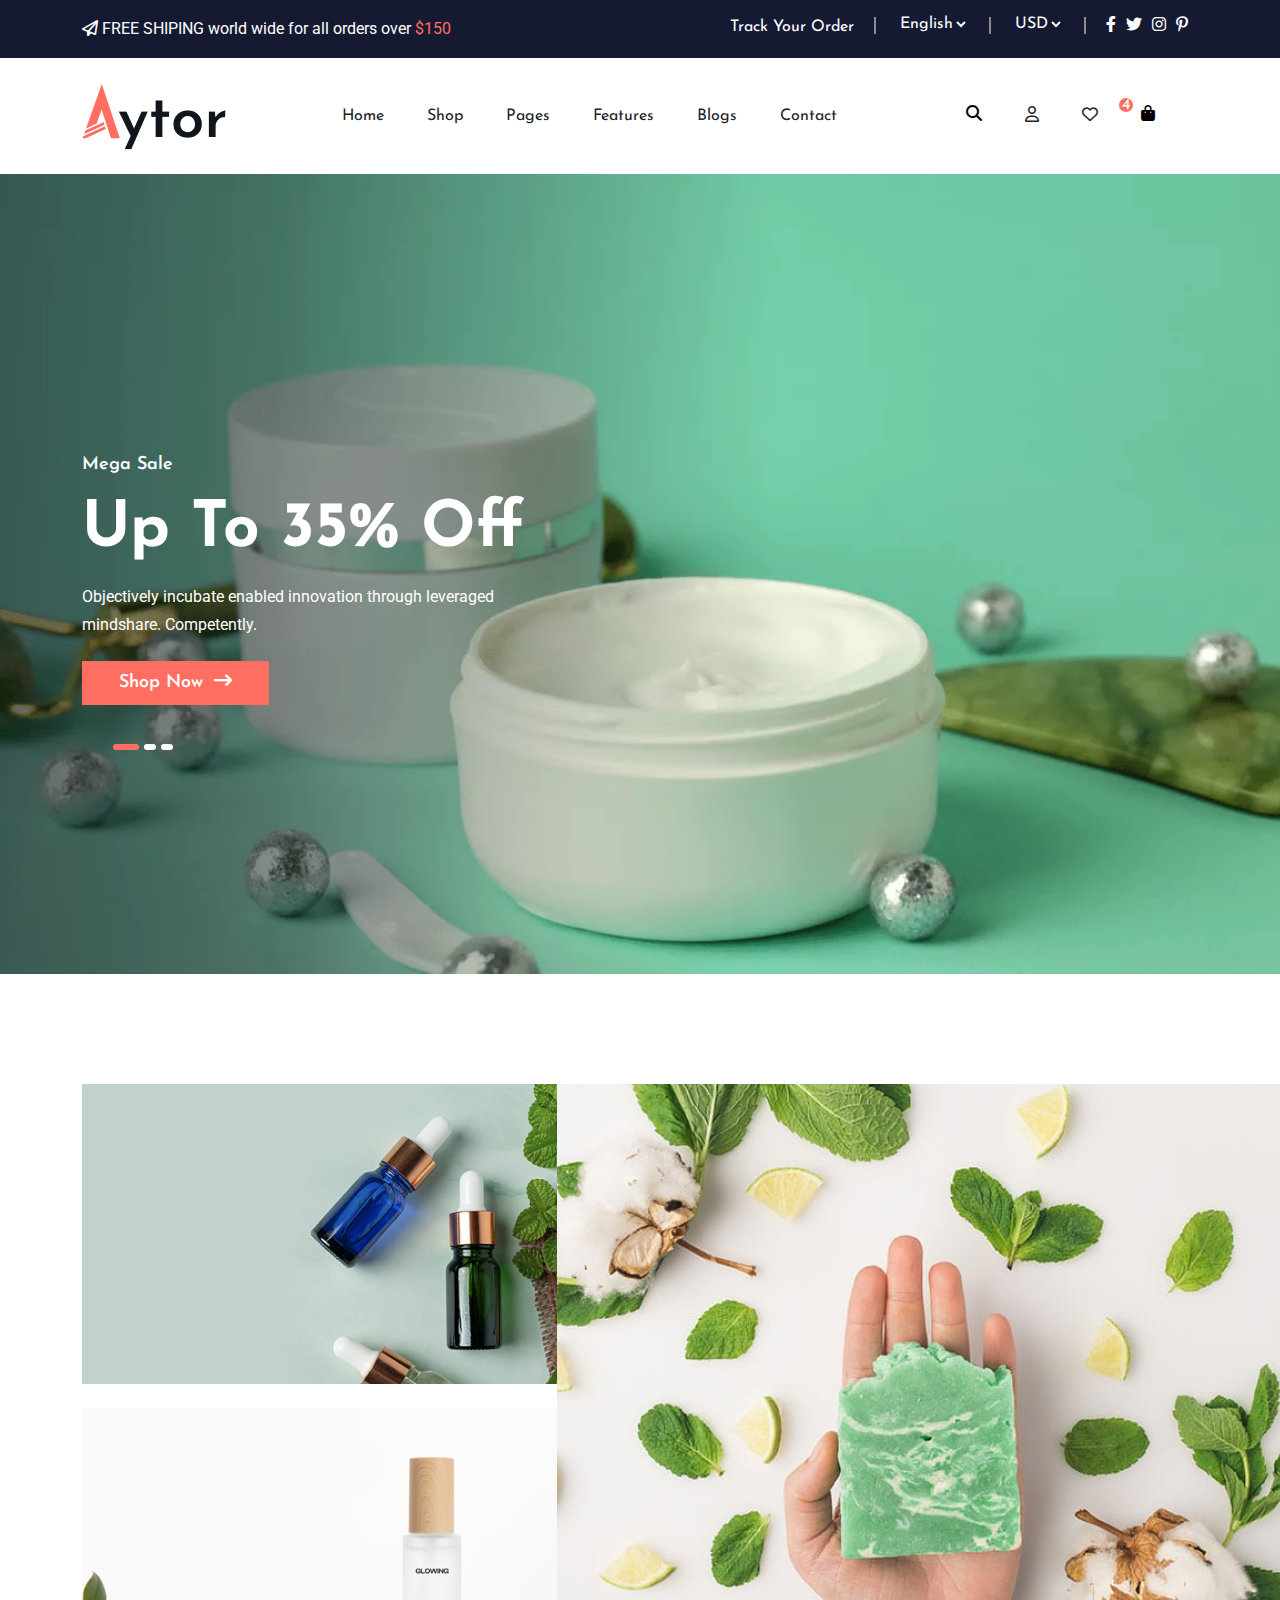
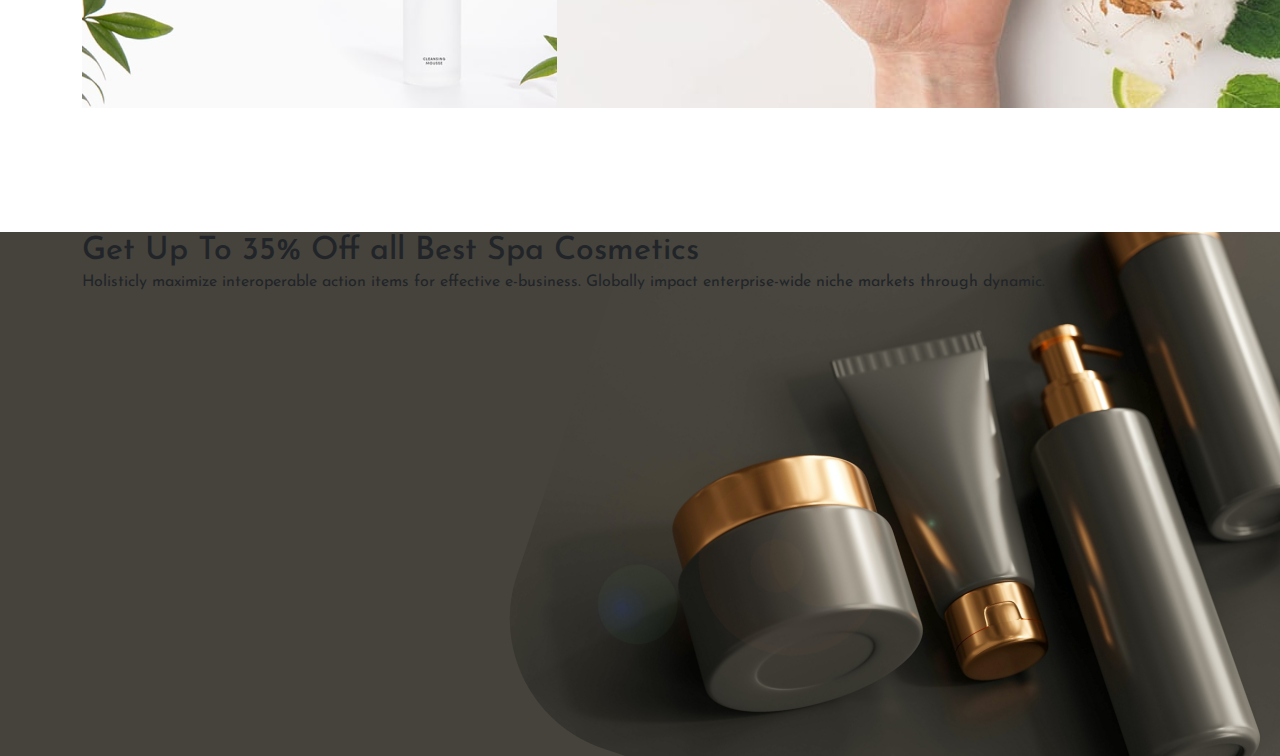
==== index.html @ 4337ef83 "Aytor" ====
<!DOCTYPE html>
<html lang="en">
<head>
    <meta charset="UTF-8">
    <meta name="viewport" content="width=device-width, initial-scale=1.0">
    <meta name="author" content="Aytor">
    <meta name="title" content="">
    <meta name="discription" content="">
    <meta name="keywords" content="">
    <title>Aytor - Home</title>
    <link rel="canonical" href="">
     <!-- Favicon css link -->
     <link rel="apple-touch-icon" sizes="180x180" href="./assests/images/apple-icon-180x180.png">
     <link rel="icon" type="image/png" sizes="192x192" href="./assests/images/android-icon-192x192.png">
    <!-- Google font css link-->
    <link rel="preconnect" href="https://fonts.googleapis.com">
    <link rel="preconnect" href="https://fonts.gstatic.com" crossorigin>
    <link href="https://fonts.googleapis.com/css2?family=Josefin+Sans:wght@400;600;700&family=Roboto&display=swap" rel="stylesheet">    
    <!-- Bootrap css link -->
    <link rel="stylesheet" href="./assests/css/bootstrap.min.css">
    <!-- font awesome css link -->
    <link rel="stylesheet" href="./assests/css/fontawesome.min.css">
    <!-- slick css link -->
    <link rel="stylesheet" href="./assests/css/slick.min.css">
    <!--common css link-->
     <link rel="stylesheet" href="./assests/css/common.css">
    <!-- Main css link-->
    <link rel="stylesheet" href="./assests/css/style.css">
     <!--responsive css link-->
        <link rel="stylesheet" href="./assests/css/responsive.css">
</head>
<body>
    <!--Top Bar section start-->
    <section id="top_bar">
    <div class="container">
        <div class="row">
            <div class="col-lg-6">
                <p>
                    <i class="fa-regular fa-paper-plane"></i>
                    <span>Free Shiping</span> world wide for all orders over <span style="color: var(--primary-color);">$150</span>
                </p>
            </div>
            <div class="col-lg-6 d-flex justify-content-end">
                <ul class="d-flex">
                    <li><a href="#">Track Your Order</a></li>
                    <span></span>
                    <li>
                        <select name="" id="">
                            <option value=""selected>English</option>
                            <option value="">Bangla</option>
                        </select>
                    </li>
                    <span></span>
                    <li>
                        <select name="" id="">
                            <option value=""selected>USD</option>
                            <option value="">BDT</option>
                        </select>
                    </li>
                    <span></span>
                </ul>
                <ul class="d-flex">
                    <li><a href="#"></a><i class="fa-brands fa-facebook-f"></i></li>
                    <li><a href="#"></a><i class="fa-brands fa-twitter"></i></li>
                    <li><a href="#"></a><i class="fa-brands fa-instagram"></i></li>
                    <li><a href="#"></a><i class="fa-brands fa-pinterest-p"></i></li>
                </ul>
            </div>
        </div>
    </div>
    </section>
    <!--Top Bar section ended-->

    <!--Nav section start-->
    <nav id="primary_nav" class="navbar navbar-expand-lg">
        <div class="container">
            <a href="#" class="navbar-brand">
                <img src="./assests/images/Logo.png" alt="">
            </a>

            <!-- small menu -->
           
              <button class="btn d-lg-none" type="button" data-bs-toggle="offcanvas" data-bs-target="#offcanvasExample" aria-controls="offcanvasExample">
                <i class="fa-solid fa-bars"></i>
              </button>
              
              <div class="offcanvas d-lg-none offcanvas-start" tabindex="-1" id="offcanvasExample" aria-labelledby="offcanvasExampleLabel">
                <div class="offcanvas-header">
                    <a href="#"> <img src="./assests/images/Logo.png" alt=""></a>
                  <button type="button" class="btn-close" data-bs-dismiss="offcanvas" aria-label="Close"></button>
                </div>
                <div class="offcanvas-body">
                  <ul class="manu_name">
                    <li><a href="#">Home</a></li>
                    <li><a href="#">About</a></li>
                    <li><a href="#">Pages</a></li>
                    <li><a href="#">Shop</a></li>
                    <li><a href="#">Blog</a></li>
                    <li><a href="#">Contact</a></li>
                  </ul>
                  <ul class="item_name">
                    <li class="item_name_2"><a href="#"><i class="fa-regular fa-user"></i>Login / Register</a></li>
                    <li class="item_name_2"><a href="#"><i class="fa-regular fa-heart"></i>Wishlist</a></li>
                    <li class="last_item_name"><a href="#"><i class="fa-solid fa-bag-shopping"></i>Backet:<p style="color: var(--primary-color); display: inline-block;">$318.00</p></a></li>
                  </ul>
                  <div class="dropdown mt-3">
                   <ul class="d-flex justify-content-between">
                    <li>
                        <select name="Currency" id="">
                            <option value=""selected>Currency</option>
                            <option value="">USD</option>
                            <option value="">BDT</option>
                            <option value="">AED</option>
                            <option value="">ERN</option>
                            <option value="">EGP</option>
                            <option value="">EUR</option>
                            <option value="">GBP</option>
                        </select>
                    </li>
                    <span></span>
                    <li>
                        <select name="" id="">
                            <option value=""selected>Language</option>
                            <option value="">English</option>
                            <option value="">Bangla</option>
                            <option value="">German</option>
                            <option value="">French</option>
                            <option value="">Italian</option>
                            <option value="">Latvian</option>
                            <option value="">Spanish</option>
                            <option value="">Greek</option>
                        </select>
                    </li>
                    <span></span>
                   </ul>
                  </div>
                </div>
              </div>
            <!-- small menu -->

            <button class="navbar-toggler d-none" data-bs-toggle="collapse" data-bs-target="#main_menu">
                <span class="navbar-toggler-icon"></span>
            </button>
            <div class="collapse navbar-collapse " id="main_menu">
                <ul class="navbar-nav mx-auto">
                    <li><a href="#">Home</a></li>
                    <li><a href="#">Shop</a></li>
                    <li><a href="#">Pages</a></li>
                    <li><a href="#">Features</a></li>
                    <li><a href="#">Blogs</a></li>
                    <li><a href="#">Contact</a></li>
                </ul>
                <ul class="navbar-nav">
                    <li><button id="openSearch"><i class="fa-solid fa-magnifying-glass"></i></button></li>
                    <li><a href="#"><i class="fa-regular fa-user"></i></a></li>
                    <li><a href="#"><i class="fa-regular fa-heart"></i></a></li>
                    <li>
                        <button><i class="fa-solid fa-bag-shopping"></i></button>
                        <span>4</span>
                    </li>

                </ul>
            </div>
        </div>
    </nav>
    <!-- popup-search-box start-->
    <div class="popup-search-box">
        <button id="closeSearch"><i class="fa-solid fa-xmark"></i></button>
        <form action="">
            <input type="text" placeholder="what are you looking for" class="">
            <button type="submit"><i class="fa-solid fa-magnifying-glass"></i></button>
        </form>
    </div>
    <!-- popup-search-box ended-->
    <!--Nav section ended-->
    <!--Banner section start-->
    <section id="banner">
        <div class="banner_slider">
            <div class="banner_slider_item_1" style="background-image: url(./assests/images/hero/hero_2_bg_1.png);">
                <div class="container h-100 d-flex align-items-center">
                    <div>
                        <h5>Mega Sale</h5>
                    <h1>Up To 35% Off</h1>
                    <p>Objectively incubate enabled innovation through leveraged<br> mindshare. Competently.</p>
                    <a href="#">Shop Now<i class="fa-solid fa-arrow-right-long"></i></a>
                    </div>
                </div>
            </div>
            <div class="banner_slider_item" style="background-image: url(./assests/images/hero/hero_2_bg_2.png);">
                <div class="container h-100 d-flex align-items-center">
                    <div>
                        <h5>Mega Sale</h5>
                    <h1>Up To 35% Off</h1>
                    <p>Objectively incubate enabled innovation through leveraged<br> mindshare. Competently.</p>
                    <a href="#">Shop Now<i class="fa-solid fa-arrow-right-long"></i></a>
                    </div>
                </div>
            </div>
            <div class="banner_slider_item" style="background-image: url(./assests/images/hero/hero_2_bg_3.png);">
                <div class="container h-100 d-flex align-items-center">
                    <div>
                        <h5>Mega Sale</h5>
                    <h1>Up To 35% Off</h1>
                    <p>Objectively incubate enabled innovation through leveraged<br> mindshare. Competently.</p>
                    <a href="#">Shop Now<i class="fa-solid fa-arrow-right-long"></i></a>
                    </div>
                </div>
            </div>
        </div>
    </section>
    <!--Banner section ended-->
    <!--Feature Category section start-->
    <section id="feature">
    <div class="container">
        <div class="row">
            <div class="col-lg-5">
                <div class="feature_item">
                    <img src="./assests/images/Feature Category/feature_bg_1.png" alt="">
                    <div class="overlay">
                        <h3>Beauty Cream</h3>
                        <a href="#">Shop Now<i class="fa-solid fa-arrow-right-long"></i></a>
                    </div>
                </div>
                <div class="feature_item">
                    <img src="./assests/images/Feature Category/feature_bg_2.png" alt="">
                    <div class="overlay">
                        <h3>Beauty Cream</h3>
                        <a href="#">Shop Now<i class="fa-solid fa-arrow-right-long"></i></a>
                    </div>
                </div>
            </div>
            <div class="col-lg-7">
                <div class="feature_item">
                    <img src="./assests/images/Feature Category/feature_bg_3.png" alt="">
                <div class="overlay">
                    <h3>Natural Cream</h3>
                    <a href="#">Shop Now<i class="fa-solid fa-arrow-right-long"></i></a>
                </div>
                </div>
            </div>
        </div>
        </div>
    </section>
    <!--feature Category section ended-->
    <!--Best spa section start-->
    <section id="best_spa">
        <div class="item" style="background-image: url(./assests/images/best_spa_bg.png);">
            <div class="container">
                <h2>Get Up To 35% Off all Best Spa Cosmetics</h2>
                <p>Holisticly maximize interoperable action items for effective e-business. Globally impact enterprise-wide niche markets through dynamic.</p>
                
            </div>
        </div>
    </section>
    <!--Best spa section ended-->




    
    <!--jquery javascript link-->
    <script src="./assests/js/jquery-3.7.0.min.js"></script>
    <!--bootstrap javascript link-->
    <script src="./assests/js/bootstrap.bundle.min.js"></script>
    <!--slick javascript link-->
    <script src="./assests/js/slick.min.js"></script>
    <!--Main javascript link-->
    <script src="./assests/js/app.js"></script>
</body>
</html>
---- assests/css/common.css ----
/* =========== Reset Css Start =========== */
h1,h2,h3,h4,h5,h6,
p,
ul,ol{
    margin: 0;
    padding: 0;
}
ul,ol{
    list-style-type: none;
}
a,a:hover{
    text-decoration: none;
}
input:focus,textarea:focus,select:focus,
.form-control:focus{
    box-shadow: none;
    border-color: initial;
}
/* =========== Reset Css End =========== */
:root {
    --primary-font: "Josefin Sans", sans-serif;
    --body-font: "Roboto", sans-serif;
    --text-color:#11161E;
    --primary-color-3d:#151A32;
    --light-color:#FFFFFF;
    --primary-color:#FF6F61;
    --primary-color-dark:#FF5645;
    --paragraph-color:#444444;
    --bg-color-light:#F1F1F1;
    --bg-color-dark:#F1F3F4;
    --shadow-10:0px 3px 10px 0px rgba(0,0,0,0.08);
    --shadow-50:0px 0px 50px 0px rgba(21, 26, 50, 0.1);
    --shadow-30:0px 5px 30px 0px rgba(17, 22, 30, 0.08);
}
/* =========== Variable Css End =========== */

body {
    font-family: var(--primary-font);
}
---- assests/css/style.css ----
/* =========== Top bar Css Start=========== */
#top_bar{
    background-color: var(--primary-color-3d);
}
#top_bar .col-lg-6  i{
    color: var(--light-color);
    cursor: pointer;
}
#top_bar .col-lg-6  i:hover{
    color: var(--primary-color);
    transition: .5s;
}
#top_bar .col-lg-6 p span{
    text-transform: uppercase;
}
#top_bar .col-lg-6 p{
    color: var(--light-color);
    font-family: var(--body-font);
    font-size: 16px;
    font-weight: 400;
    line-height: 28px; 
    padding: 15px 0px;
}
select{ 
    border: transparent;
    background-color: var(--primary-color-3d);
    color: var(--light-color);
    padding: 15px 0px;
}
option{
    background-color: var(--primary-color-3d);
    color: var(--light-color);
    font-family: var(--body-font);
    font-size: 16px;
    font-weight: 400;
    line-height: 28px;

  
}
#top_bar .col-lg-6 ul li a{
    display: inline-block;
    color: var(--light-color);
    padding: 15px 0px ;
}
#top_bar .col-lg-6 ul li i{
    padding: 15px 10px 15px 0px;
}
#top_bar .col-lg-6 ul span{
    border: 1px solid rgba(140, 140, 140, 1);
    height: 30%;
    margin: 17px 20px;
}
/* =========== Top bar Css End =========== */

/* =========== Navbar Css Start=========== */

#primary_nav .collapse ul li a{
    display: inline-block;
    color: var(--text-Color);
    font-family:var(--primary-font);
    font-size: 16px;
    font-weight: 400;
    line-height: 26px;
    padding: 37px 43px 37px 0px;
}
#primary_nav .collapse ul li a:hover{
    color: var(--primary-color);
    transition: .5s;
}
#primary_nav .collapse ul li button{
    border: none;
    background-color:transparent;
    padding: 37px 43px 37px 0px;
    position: relative;
}
#primary_nav .collapse ul li button:hover{
    color: var(--primary-color);
    transition: .5s;
}
#primary_nav .collapse ul li span{
    position: absolute;
    color: var(--light-color);
    font-family: var(--primary-font);
    width: 14px;
    height: 14px;
    line-height: 14px;
    background-color: var(--primary-color);
    border-radius: 50%;
    text-align: center;
    top: 40px;
    right: 147px;
}

/* popup-search-box css start */
.popup-search-box{
    height: 800px;
    background-color: #000000e8;
    position: fixed;
    top: 0;
    right: 0;
    left: 0;
    opacity: 0;
    visibility: hidden;
    overflow: hidden;
}
.popup-search-box.show {
    opacity: 1;
    visibility: visible;
    -webkit-transition: all ease 0.4s;
    transition: all ease 0.4s;
    z-index: 99;
}
.popup-search-box #closeSearch{
    background-color: transparent;
    color: var(--primary-color);
    font-size: 22px;
    width: 60px;
    height: 60px;
    line-height: 63px;
    border-radius: 50%;
    border: 1px solid var(--primary-color);
    -webkit-transform: rotate(0deg);
    -ms-transform: rotate(0deg);
    transform: rotate(0deg);
    transition: .5s;
    position: absolute;
    top: 40px;
    right: 40px;
    align-items: center;
}
.popup-search-box #closeSearch:hover{
    background-color: var(--light-color);
    border-color: transparent;
    border-color: transparent;
    -webkit-transform: rotate(90deg);
    -ms-transform: rotate(90deg);
    transform: rotate(90deg);
    line-height: 63px;

}
.popup-search-box form{
    margin: 300px 350px 300px 400px;
    position: relative;
}
.popup-search-box input{
    padding: 15px 450px 15px 30px;
    border: none;
    background-color: transparent;
    border-radius: 30px;
    color: var(--light-color);
    font-family: var(--body-font);
    border: 2px solid var(--primary-color);
    font-size: 20px;
}
.popup-search-box form button{
    background-color: transparent;
    border: transparent;
    color: var(--light-color);
    position: absolute;
    right: 127px;
    top: 17px;
    font-size: 25px;
}
/* popup-search-box css ended */
/* side manu css start */
.btn{
    border: none;
    background-color: var(--primary-color);
    font-size: 30px;
    padding: 10px 14px 6px 14px;
    border: 1px solid var(--primary-color);
}
.offcanvas .offcanvas-header{
    background-color: rgba(28,185,200,0.1);
    padding-top: 40px;
    padding-bottom: 30px;
    align-items: center;
    position: relative;
}
.offcanvas .offcanvas-header a{
   margin-left: 100px;
}
.offcanvas .offcanvas-header button{
    font-size: 22px;
    position: absolute;
    top: 30px;
    right: 30px;
    width: auto;
    height: auto;
}
.offcanvas-body .manu_name{
    margin-top: 25px;
    margin-bottom: 35px;
}
.offcanvas-body .manu_name li a{
    display: inline-block;
    color: var(--text-Color);
    border-bottom: 1px solid rgb(206, 202, 202);
    width: 90%;
    margin-right: 40px;
    margin-left: 20px;
    padding: 12px 0;
    font-size: 16px;
    font-family: var(--body-font);
}
.offcanvas-body .item_name .item_name_2{
    margin-bottom: 20px;

}
.offcanvas-body .item_name .item_name_2 a{
    color: var(--text-Color);
    font-size: 16px;
    font-family: var(--body-font);
    margin-left: 20px;
}
.offcanvas-body .item_name .last_item_name a{
    color: var(--text-Color);
    font-size: 16px;
    font-family: var(--body-font);
}
.offcanvas-body .item_name .item_name_2 a i{
    margin-right: 10px;
}
.offcanvas-body .item_name .last_item_name a i{
    margin-right: 10px;
}
.offcanvas-body .item_name .last_item_name{
    border-bottom: 1px solid rgb(206, 202, 202);
    width: 90%;
    padding-bottom: 35px;
    margin-left: 20px;
    margin-bottom: 35px;
}
.offcanvas .offcanvas-body .dropdown ul li select{
    background-color: var(--light-color);
    color: var(--text-Color);
    font-size: 16px;
    font-family: var(--primary-font);
}
.offcanvas .offcanvas-body .dropdown ul{
    margin: 0 30px 0 20px;
}
/* side manu css ended */
/* =========== Navbar Css End =========== */

/* =========== Banner Css Start=========== */
#banner .banner_slider_item{
    height: 800px;
    background-size: cover !important;
    background-position: center !important;
}
#banner .banner_slider_item_1{
    height: 800px;
    background-size: cover !important;
    background-position: center !important;
}
#banner .banner_slider .banner_slider_item .container div h5{
    color: #1D1D1D;
    font-family: var(--primary-font);
    font-size: 18px;
    font-weight: 600;
    line-height: 28px;
}
#banner .banner_slider .banner_slider_item_1 .container div h5{
    color: var(--light-color);
    font-family: var(--primary-font);
    font-size: 18px;
    font-weight: 600;
    line-height: 28px;
}
#banner .banner_slider .banner_slider_item .container div h1{
    color: #1D1D1D;
    font-family: var(--primary-font);
    font-size: 64px;
    font-weight: 700;
    line-height: 74px;
    margin: 14px 0px 16px 0px; 
}
#banner .banner_slider .banner_slider_item_1 .container div h1{
    color: var(--light-color);
    font-family: var(--primary-font);
    font-size: 64px;
    font-weight: 700;
    line-height: 74px;
    margin: 14px 0px 16px 0px; 
}
#banner .banner_slider .banner_slider_item .container div p{
    color: #1D1D1D;
    font-family: var(--body-font);
    font-size: 16px;
    font-weight: 400;
    line-height: 28px;
    margin-bottom: 29px;
}
#banner .banner_slider .banner_slider_item_1 .container div p{
    color: var(--light-color);
    font-family: var(--body-font);
    font-size: 16px;
    font-weight: 400;
    line-height: 28px;
    margin-bottom: 29px;
}
#banner .banner_slider .banner_slider_item .container div a{
    color: var(--light-color);
    text-align: center;
    font-family: var(--primary-font);
    font-size: 18px;
    font-weight: 600;
    line-height: 30px;
    background-color: #1D1D1D;
    padding: 13px 37px;
    cursor: pointer;
    transition: .4s;
}
#banner .banner_slider .banner_slider_item .container div a:hover{
    background-color: var(--light-color);
    color: var(--primary-color);
}
#banner .banner_slider .banner_slider_item .container div a i{
    margin-left: 11px;
}
#banner .banner_slider .banner_slider_item_1 .container div a i{
    margin-left: 11px;
}
#banner .banner_slider .banner_slider_item_1 .container div a{
    color: var(--light-color);
    text-align: center;
    font-family: var(--primary-font);
    font-size: 18px;
    font-weight: 600;
    line-height: 30px;
    background-color: var(--primary-color);
    padding: 13px 37px;
    cursor: pointer;
    transition: .4s;
}
#banner .banner_slider .banner_slider_item_1 .container div a:hover{
    background-color: var(--light-color);
    color: var(--primary-color);
}
#banner .banner_slider .slick-dots li button{
    font-size: 0;
    border: none;
    background-color: var(--light-color);
    width: 10px;
    height: 6px;
    border-radius: 5px;
    transition: .6s;
}
#banner .banner_slider .slick-dots li.slick-active button{
    width: 26px;
    background-color: var(--primary-color);
}
#banner .banner_slider .slick-dots{
    display: flex;
    position: absolute;
    left: 113px;
    bottom: 28%;
}
#banner .banner_slider .slick-dots li{
    line-height: 0;
    margin-right: 5px;
}
/* =========== Banner Css End =========== */
/* =========== Feature Category Css Start=========== */
#feature{
    margin: 110px 0px 100px 0px ;
}
#feature .col-lg-5 .feature_item{
    position: relative;
    margin-bottom: 24px;
}
#feature .col-lg-5 .overlay{
    position: absolute;
    z-index: 99;
    inset: 20px;
    background-color: rgba(17, 22, 30, 0.667);
    visibility: hidden;
    opacity: 0;
    transition: .4s;
}
#feature .col-lg-5:hover .overlay{
    visibility: visible;
    opacity: 1;
}
#feature .col-lg-5 .overlay h3{
    color: var(--light-color);
    text-align: center;
    font-family: var(--primary-font);
    font-size: 30px;
    font-style: normal;
    font-weight: 700;
    line-height: 40px;
    margin: 89px 0 12px 0;
}
#feature .col-lg-5 .overlay a{
    color: var(--light-color);
    text-align: center;
    font-family:var(--primary-font);
    font-size: 16px;
    font-style: normal;
    font-weight: 600;
    line-height: 28px;
    margin-left: 198px;
}
#feature .col-lg-7:hover .overlay{
    visibility: visible;
    opacity: 1;
}
#feature .col-lg-5 .overlay a i{
    margin-left: 8px;
}
#feature .col-lg-7 .feature_item{
    position: relative;
}
#feature .col-lg-7 .overlay{
    position: absolute;
    z-index: 99;
    inset: 20px;
    background-color: rgba(17, 22, 30, 0.667);
    visibility: hidden;
    opacity: 0;
    transition: .4s;
}
#feature .col-lg-7 .overlay h3{
    color: var(--light-color);
    text-align: center;
    font-family: var(--primary-font);
    font-size: 30px;
    font-style: normal;
    font-weight: 700;
    line-height: 40px;
    margin: 230px 0 12px 0;
}
#feature .col-lg-7 .overlay a{
    color: var(--light-color);
    text-align: center;
    font-family:var(--primary-font);
    font-size: 16px;
    font-style: normal;
    font-weight: 600;
    line-height: 28px;
    margin-left: 300px;
}
#feature .col-lg-7 .overlay a i{
    margin-left: 8px;
}
/* =========== Feature Category Css End =========== */
/* =========== Best Spa Css Start=========== */
#best_spa .item{
    height: 524px;
    background-size: cover !important;
    background-position: center !important;
}
/* =========== Best Spa Css End =========== */
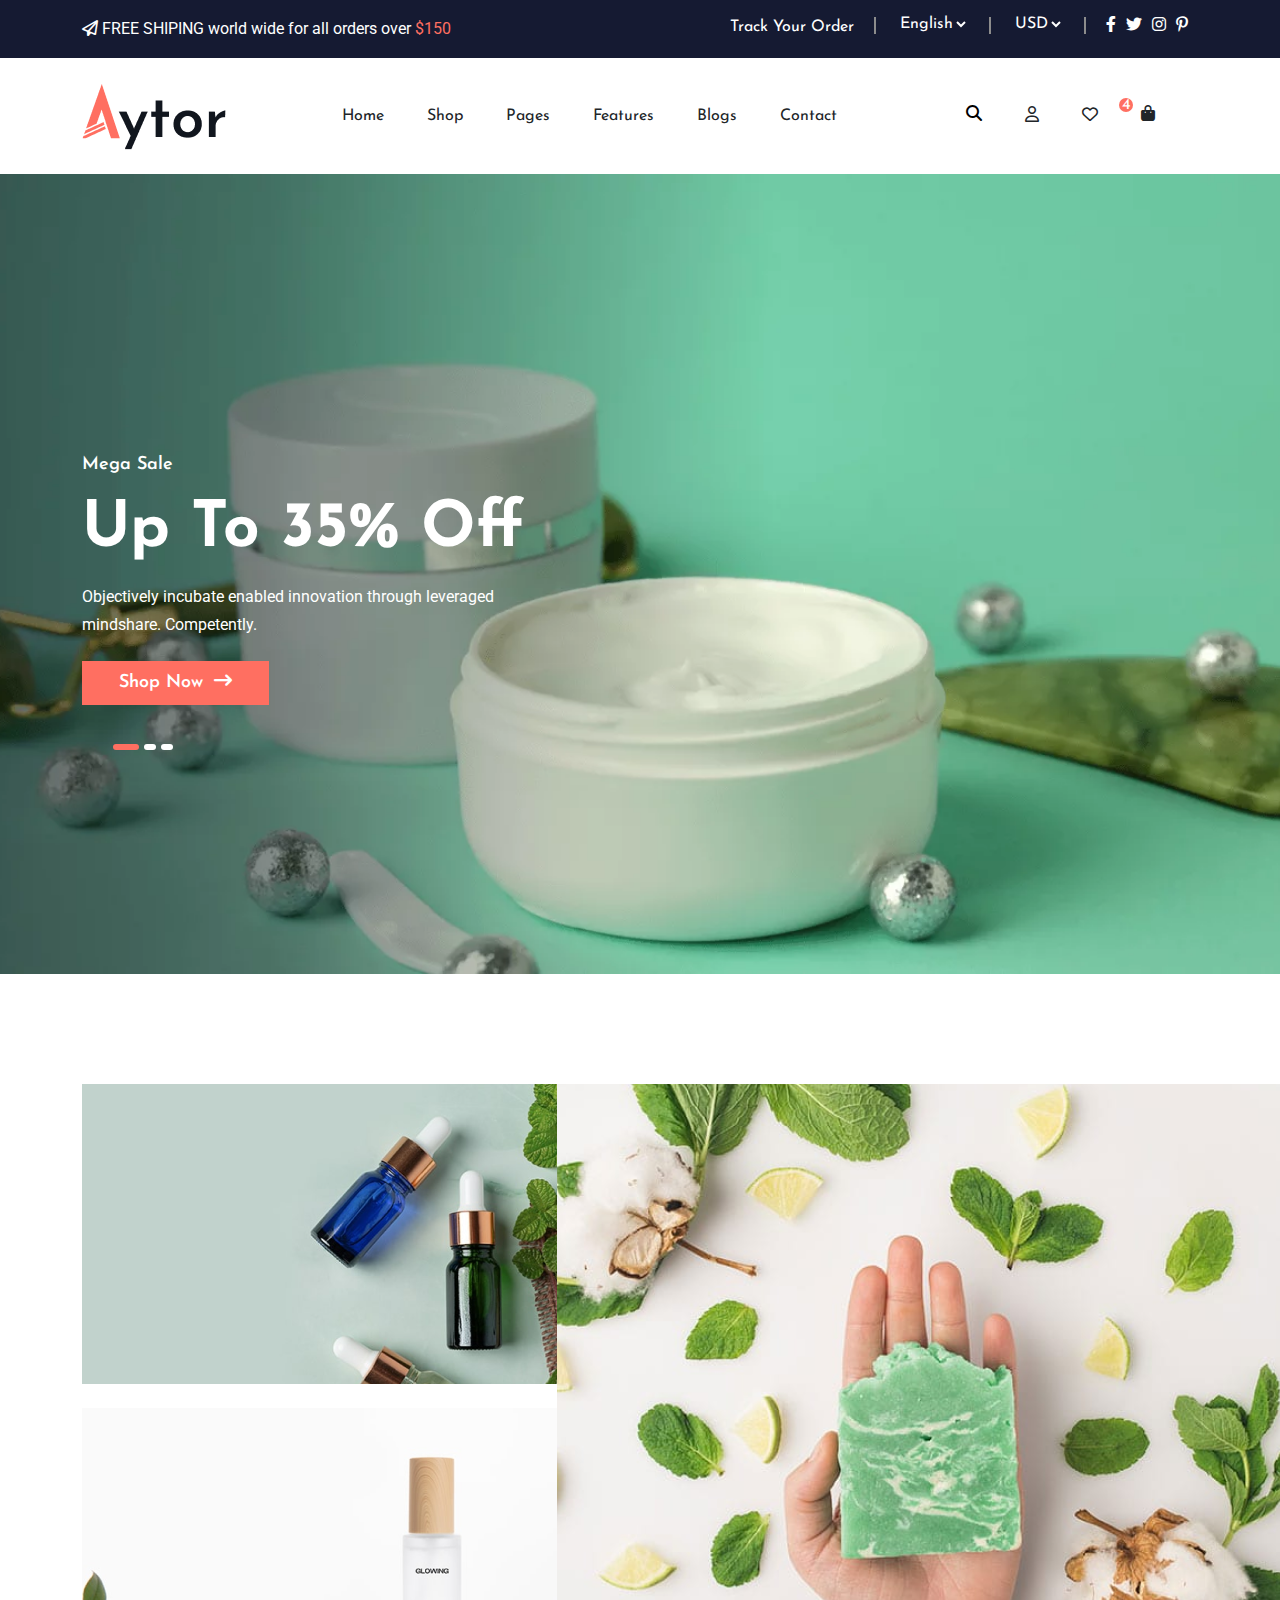
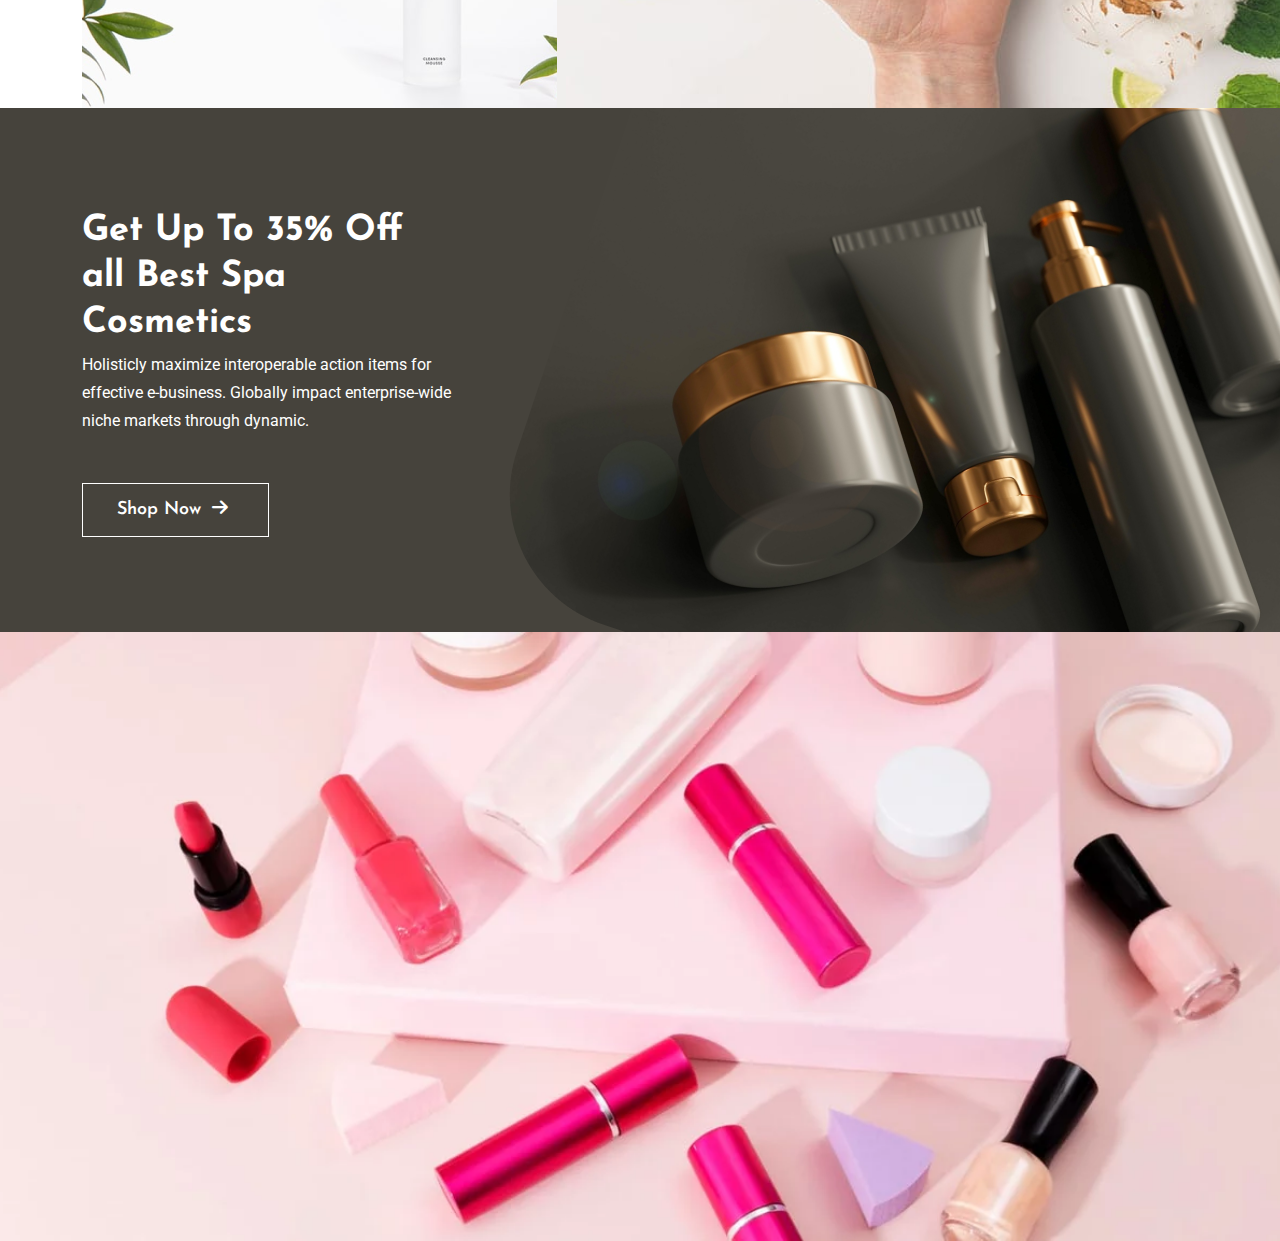
==== commit adae0dbb: "Aytor" ====
--- a/index.html
+++ b/index.html
@@ -155,14 +155,61 @@
                     <li><a href="#"><i class="fa-regular fa-user"></i></a></li>
                     <li><a href="#"><i class="fa-regular fa-heart"></i></a></li>
                     <li>
-                        <button><i class="fa-solid fa-bag-shopping"></i></button>
+                        <button class="btn " type="button" data-bs-toggle="offcanvas" data-bs-target="#offcanvasRight" aria-controls="offcanvasRight"><i class="fa-solid fa-bag-shopping"></i></button>
                         <span>4</span>
                     </li>
-
                 </ul>
             </div>
         </div>
     </nav>
+    <!-- Right Toggle canvas start -->
+
+    <div class="offcanvas offcanvas-end" tabindex="-1" id="offcanvasRight" aria-labelledby="offcanvasRightLabel">
+         <div class="offcanvas-header">
+             <h5 class="offcanvas-title" id="offcanvasRightLabel">Shopping cart</h5>
+            <button type="button" class="btn-close" data-bs-dismiss="offcanvas" aria-label="Close"></button>
+         </div>
+         <div class="offcanvas-body">
+             <div class="d-flex item">
+             <img src="./assests/images/right_img_1.webp" alt="">
+             <ul>
+                <li><a href="#">Jacket Hoddie</a> </li>
+                <li class="item_cost">1 × $40.00</li>
+             </ul>
+             <i class="fa-regular fa-trash-can"></i>
+         </div>
+         <div class="d-flex item">
+            <img src="./assests/images/right_img_2.webp" alt="">
+            <ul>
+                <li><a href="#">Sports Shoes</a> </li>
+                <li class="item_cost">1 × $99.00</li>
+            </ul>
+            <i class="fa-regular fa-trash-can" style="margin-left: 168px;"></i>
+         </div>
+         <div class="d-flex item">
+            <img src="./assests/images/right_img_3.webp" alt="">
+            <ul>
+                <li><a href="#">Smart Watch</a> </li>
+                <li class="item_cost">1 × $56.00</li>
+            </ul>
+            <i class="fa-regular fa-trash-can" style="margin-left: 167px;"></i>
+         </div>
+         <div class="d-flex item">
+            <img src="./assests/images/right_img_4.webp" alt="">
+            <ul>
+                <li><a href="#">Bluetooth Speaker</a> </li>
+                <li class="item_cost">1 × $23.00</li>
+            </ul>
+            <i class="fa-regular fa-trash-can" style="margin-left: 130px;"></i>
+         </div>
+         <p><strong>Subtotal:</strong> <span>$318.00</span></p>
+         <div class="button">
+            <button><a href="#">View Cart</a></button>
+            <button><a href="#">Checkout</a></button>
+         </div>
+         </div>
+    </div>
+    <!-- Right Toggle canvas start -->
     <!-- popup-search-box start-->
     <div class="popup-search-box">
         <button id="closeSearch"><i class="fa-solid fa-xmark"></i></button>
@@ -181,7 +228,7 @@
                     <div>
                         <h5>Mega Sale</h5>
                     <h1>Up To 35% Off</h1>
-                    <p>Objectively incubate enabled innovation through leveraged<br> mindshare. Competently.</p>
+                    <p class="col-lg-9">Objectively incubate enabled innovation through leveraged mindshare. Competently.</p>
                     <a href="#">Shop Now<i class="fa-solid fa-arrow-right-long"></i></a>
                     </div>
                 </div>
@@ -191,7 +238,7 @@
                     <div>
                         <h5>Mega Sale</h5>
                     <h1>Up To 35% Off</h1>
-                    <p>Objectively incubate enabled innovation through leveraged<br> mindshare. Competently.</p>
+                    <p class="col-lg-12">Objectively incubate enabled innovation through leveraged<br> mindshare. Competently.</p>
                     <a href="#">Shop Now<i class="fa-solid fa-arrow-right-long"></i></a>
                     </div>
                 </div>
@@ -201,7 +248,7 @@
                     <div>
                         <h5>Mega Sale</h5>
                     <h1>Up To 35% Off</h1>
-                    <p>Objectively incubate enabled innovation through leveraged<br> mindshare. Competently.</p>
+                    <p class="col-lg-12">Objectively incubate enabled innovation through leveraged<br> mindshare. Competently.</p>
                     <a href="#">Shop Now<i class="fa-solid fa-arrow-right-long"></i></a>
                     </div>
                 </div>
@@ -211,48 +258,55 @@
     <!--Banner section ended-->
     <!--Feature Category section start-->
     <section id="feature">
-    <div class="container">
-        <div class="row">
-            <div class="col-lg-5">
-                <div class="feature_item">
-                    <img src="./assests/images/Feature Category/feature_bg_1.png" alt="">
-                    <div class="overlay">
-                        <h3>Beauty Cream</h3>
-                        <a href="#">Shop Now<i class="fa-solid fa-arrow-right-long"></i></a>
-                    </div>
-                </div>
-                <div class="feature_item">
-                    <img src="./assests/images/Feature Category/feature_bg_2.png" alt="">
-                    <div class="overlay">
-                        <h3>Beauty Cream</h3>
-                        <a href="#">Shop Now<i class="fa-solid fa-arrow-right-long"></i></a>
-                    </div>
-                </div>
-            </div>
-            <div class="col-lg-7">
-                <div class="feature_item">
-                    <img src="./assests/images/Feature Category/feature_bg_3.png" alt="">
-                <div class="overlay">
-                    <h3>Natural Cream</h3>
-                    <a href="#">Shop Now<i class="fa-solid fa-arrow-right-long"></i></a>
-                </div>
-                </div>
-            </div>
-        </div>
+        <div class="container">
+            <div class="row">
+                <div class="col-lg-5">
+                    <div class="cream-img-1">
+                        <img src="./assests/images/Feature Category/feature_bg_1.png" alt="">
+                        <div class="overlay-beauty-cream">
+                            <h3>Beauty Cream</h3>
+                            <a href="#">Shop Now <i class="fa-solid fa-arrow-right"></i></a>
+                        </div>
+                    </div>
+                    <div class="cream-img-2">
+                        <img src="./assests/images/Feature Category/feature_bg_2.png" alt="">
+                        <div class="overlay-beauty-cream">
+                            <h3>Natural Cream</h3>
+                            <a href="#">Shop Now <i class="fa-solid fa-arrow-right"></i></a>
+                        </div>
+                    </div>
+                </div>
+                <div class="col-lg-7">
+                    <div class="cream-img-3">
+                        <img src="./assests/images/Feature Category/feature_bg_3.png" alt="">
+                        <div class="overlay-beauty-cream">
+                            <h3>Face Cream</h3>
+                            <a href="#">Shop Now <i class="fa-solid fa-arrow-right"></i></a>
+                        </div>
+                    </div>
+                </div>
+            </div>
         </div>
     </section>
     <!--feature Category section ended-->
     <!--Best spa section start-->
-    <section id="best_spa">
-        <div class="item" style="background-image: url(./assests/images/best_spa_bg.png);">
-            <div class="container">
-                <h2>Get Up To 35% Off all Best Spa Cosmetics</h2>
-                <p>Holisticly maximize interoperable action items for effective e-business. Globally impact enterprise-wide niche markets through dynamic.</p>
-                
-            </div>
+    <div id="best_spa">
+        <div class="item mega-hover2" style="background-image: url(./assests/images/best_spa_bg.png);">
+           <div class="container">
+            <h1 class="col-lg-4">Get Up To 35% Off all Best Spa Cosmetics</h1>
+            <p class="col-lg-4">Holisticly maximize interoperable action items for effective e-business. Globally impact enterprise-wide niche markets through dynamic.</p>
+            <a href="#">Shop Now <i class="fa-solid fa-arrow-right"></i></a>
+           </div>
+        </div>
+    </div>
+    <!--Best spa section ended-->
+    <!--Footer section start-->
+    <section id="footer">
+        <div class="footer_wrapper" style="background-image: url(./assests/images/Footer/footer_bg.webp);height: 609px; background-size: cover; background-position: center;">
+
         </div>
     </section>
-    <!--Best spa section ended-->
+    <!--Footer section ended-->
 
 
 
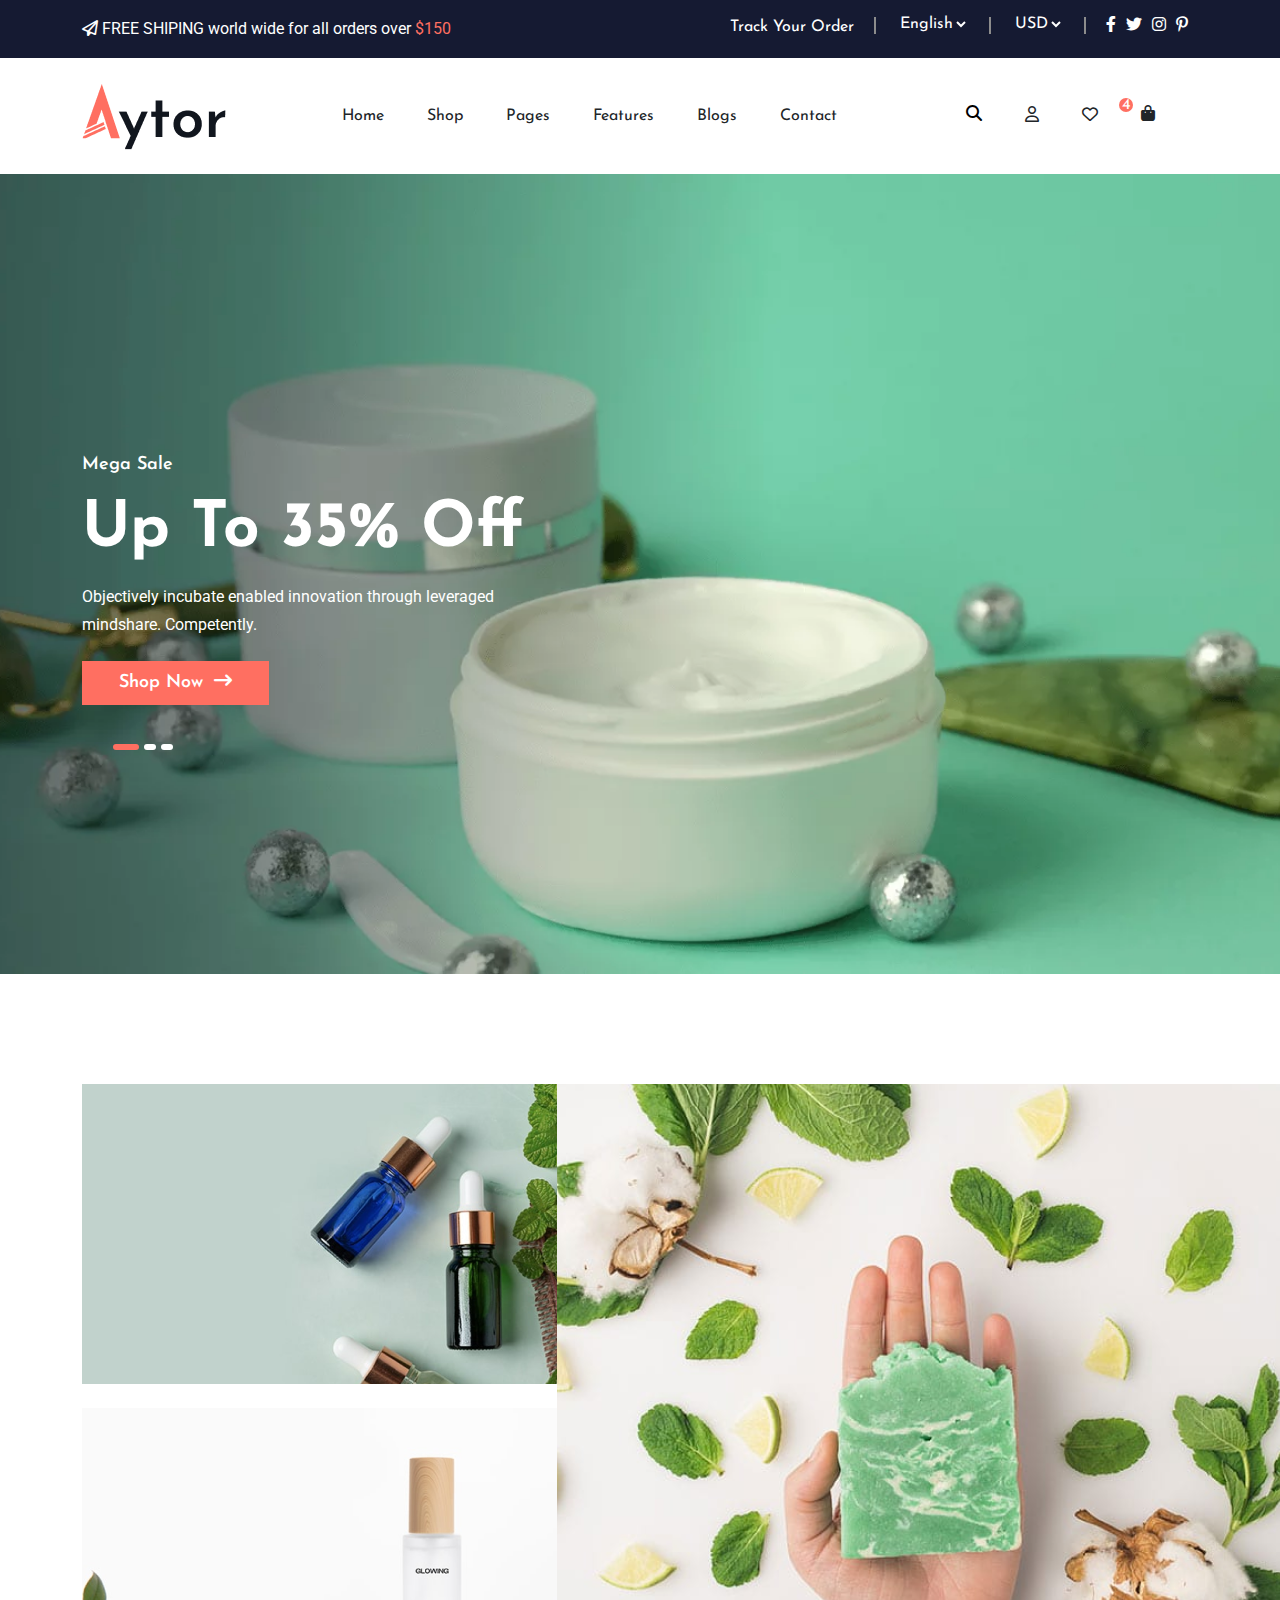
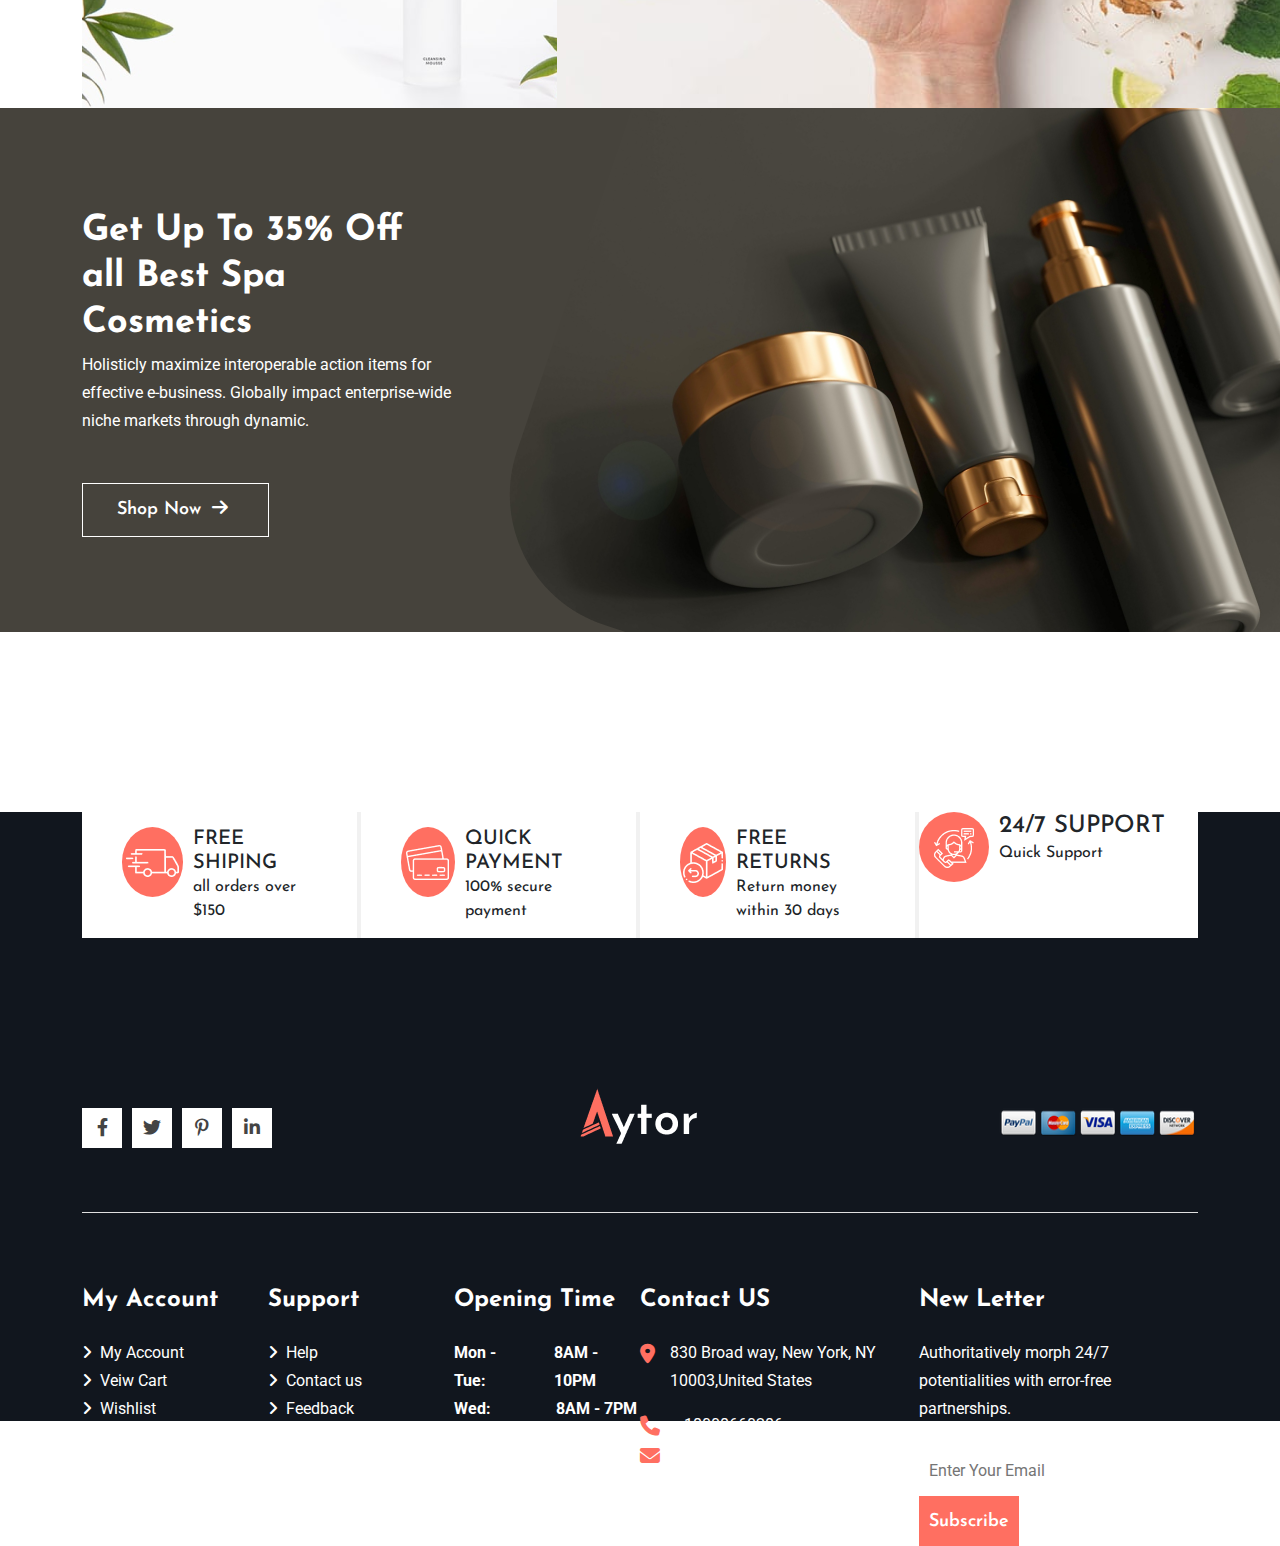
==== commit 803a1294: "footer section" ====
--- a/index.html
+++ b/index.html
@@ -302,8 +302,135 @@
     <!--Best spa section ended-->
     <!--Footer section start-->
     <section id="footer">
-        <div class="footer_wrapper" style="background-image: url(./assests/images/Footer/footer_bg.webp);height: 609px; background-size: cover; background-position: center;">
-
+        <div class="footer_wrapper" style="background-color: var(--text-color);">
+            <div class="container">
+                <div class="feature-box d-flex">
+                    <div class=" box col-lg-3 d-flex">
+                        <div class="icon">
+                            <img src="./assests/images/Footer/delivery-truck .png" alt="">
+                        </div>
+                        <div class="info">
+                            <h5>FREE SHIPING</h5>
+                            <p>all orders over <span>$150</span></p>
+                        </div>
+                    </div>
+                    <div class=" box col-lg-3 d-flex">
+                        <div class="icon">
+                            <img src="./assests/images/Footer/credit-cards .png" alt="">
+                        </div>
+                        <div class="info">
+                            <h5>QUICK PAYMENT</h5>
+                            <p>100% secure payment</p>
+                        </div>
+                    </div>
+                    <div class=" box col-lg-3 d-flex">
+                        <div class="icon">
+                            <img src="./assests/images/Footer/exchange .png" alt="">
+                        </div>
+                        <div class="info">
+                            <h5>FREE RETURNS</h5>
+                            <p>Return money within 30 days</p>
+                        </div>
+                    </div>
+                    <div class=" box_last col-lg-3 d-flex">
+                        <div class="icon">
+                            <img src="./assests/images/Footer/customer-service .png" alt="">
+                        </div>
+                        <div class="info">
+                            <h4>24/7 SUPPORT</h4>
+                            <p>Quick Support</p>
+                        </div>
+                    </div>
+                </div>
+                <div class="footer_top d-flex justify-content-between">
+                    <div class="d-flex s_icon ">
+                        <a href="#"><i class="fa-brands fa-facebook-f"></i></a>
+                        <a href="#"><i class="fa-brands fa-twitter"></i></a>
+                        <a href="#"><i class="fa-brands fa-pinterest-p"></i></a>
+                        <a href="#"><i class="fa-brands fa-linkedin-in"></i></a>
+                    </div>
+                    <div class="footer_logo">
+                        <a href="#"><img src="./assests/images/Footer/footer_logo.png" alt=""></a>
+                    </div>
+                    <div class="footer_cradit">
+                        <img src="./assests/images/Footer/footer_cradit.png" alt="">
+                    </div>
+                </div>
+                <div class="footer_box d-flex">
+                    <div class="account col-lg-2">
+                        <h4>My Account</h4>
+                        <ul>
+                            <li><a href="#"><i class="fa-solid fa-angle-right"></i>My Account </a> </li>
+                            <li><a href="#"><i class="fa-solid fa-angle-right"></i>Veiw Cart</a></li>
+                            <li><a href="#"><i class="fa-solid fa-angle-right"></i>Wishlist</a></li>
+                            <li><a href="#"><i class="fa-solid fa-angle-right"></i>Compare</a></li>
+                            <li> <a href="#"><i class="fa-solid fa-angle-right"></i>New Products</a></li>
+                        </ul>
+                    </div>
+                    <div class="support  col-lg-2">
+                        <h4>Support</h4>
+                        <ul>
+                            <li><a href="#"><i class="fa-solid fa-angle-right"></i>Help</a></li>
+                            <li><a href="#"><i class="fa-solid fa-angle-right"></i>Contact us</a></li>
+                            <li><a href="#"><i class="fa-solid fa-angle-right"></i>Feedback</a></li>
+                            <li><a href="#"><i class="fa-solid fa-angle-right"></i>Customer Service</a></li>
+                            <li><a href="#"><i class="fa-solid fa-angle-right"></i>Store Locations</a></li>
+
+                        </ul>
+                    </div>
+                    <div class="opening  col-lg-2">
+                        <h4>Opening Time</h4>
+                        <div class="schedule_1 d-flex">
+                            <div class="day">Mon - Tue:</div>
+                            <div class="time">8AM - 10PM</div>
+                        </div>
+                        <div class="schedule_2 d-flex">
+                            <div class="day">Wed:</div>
+                            <div class="time ">8AM - 7PM</div>
+                        </div>
+                        <div class="schedule_3 d-flex">
+                            <div class="day">Fri:</div>
+                            <div class="time">7AM - 12PM</div>
+                        </div>
+                        <div class="schedule d-flex">
+                            <div class="day">Sat:</div>
+                            <div class="time">9AM - 8PM</div>
+                        </div>
+                        <div class="schedule d-flex">
+                            <div class="day">Sun:</div>
+                            <div class="time">Closed</div>
+                        </div>
+                    </div>
+                    <div class="contact col-lg-3">
+                        <h4>Contact US</h4>
+                        <div class="location d-flex">
+                            <div class="icon"><i class="fa-solid fa-location-dot"></i></div>
+                            <div class="info"><address>830 Broad way, New York, NY 10003,United States</address></div>
+                        </div>
+                        <div class="location d-flex">
+                            <div class="icon"><i class="fa-solid fa-phone"></i></div>
+                            <div class="info"><a href="#">+18008660286</a></div>
+                        </div>
+                        <div class="location d-flex">
+                            <div class="icon"><i class="fa-solid fa-envelope"></i></div>
+                            <div class="info">
+                                <ul>
+                                    <li><a href="#">aetor.info@gmail.com</a></li>
+                                    <li><a href="#">info@aetor.com</a></li>
+                                </ul>
+                            </div>
+                        </div>
+                    </div>
+                    <div class="news col-lg-3">
+                        <h4>New Letter</h4>
+                        <p>Authoritatively morph 24/7 potentialities with error-free partnerships.</p>
+                        <form action="">
+                            <input type="email" placeholder="Enter Your Email" required>
+                        <button type="submit">Subscribe</button>
+                        </form>
+                    </div>
+                </div>
+            </div>
         </div>
     </section>
     <!--Footer section ended-->
--- a/assests/css/style.css
+++ b/assests/css/style.css
@@ -137,12 +137,12 @@
     right: 40px;
 }
 #offcanvasRight .offcanvas-header button:hover{
+    color: var(--primary-color);
     border-color: var(--primary-color);
     -webkit-transform: rotate(90deg);
     -ms-transform: rotate(90deg);
     transform: rotate(90deg);
     line-height: 63px;
-
 }
 #offcanvasRight .offcanvas-body .item{
     border-bottom:1px solid rgb(206, 202, 202);
@@ -643,8 +643,166 @@
 
 /* =========== Best Spa Css End =========== */
 /* =========== Footer Css Start=========== */
+#footer{
+    margin-top: 180px;
+}
 #footer .footer_wrapper{
-
+    height: 609px; 
+}
+#footer .footer_wrapper .footer_top .s_icon a{
+    color: rgba(68, 68, 68, 1);
+    background-color:var(--light-color) ;
+    margin-right: 10px;
+    width: 40px;
+    height: 40px;
+    text-align: center;
+    margin-top: 20px;
+    line-height: 45px;
+    font-size: 18px;
+    cursor: pointer;
+    transition: .5s;
+}
+#footer .footer_wrapper .footer_top .s_icon a:hover{
+    color: var(--light-color);
+    background-color: var(--primary-color);
+}
+#footer .footer_wrapper .footer_top .footer_cradit{
+    margin-top: 20px;
+}
+#footer .footer_wrapper .footer_top{
+    padding-top: 150px;
+    padding-bottom: 64px;
+    border-bottom: 1px solid rgba(224, 224, 224, 1);
+}
+#footer .footer_wrapper .footer_box h4{
+    color: var(--light-color);
+    font-family: var(--primary-font);
+    font-size: 24px;
+    font-weight: 700;
+    line-height: 34px; 
+    margin: 70px 0 22px 0;
+}
+#footer .footer_wrapper .footer_box .account a{
+    color: var(--light-color);
+    font-family: var(--body-font);
+    font-size: 16px;
+    font-weight: 400;
+    line-height: 28px; 
+    transition: .4s;
+}
+#footer .footer_wrapper .footer_box .account a:hover{
+    color: var(--primary-color);
+}
+#footer .footer_wrapper .footer_box .account a i{
+    margin-right: 8px;
+}
+#footer .footer_wrapper .footer_box .support a{
+    color: var(--light-color);
+    font-family: var(--body-font);
+    font-size: 16px;
+    font-weight: 400;
+    line-height: 28px; 
+    transition: .4s;
+}
+#footer .footer_wrapper .footer_box .support a:hover{
+    color: var(--primary-color);
+}
+#footer .footer_wrapper .footer_box .support a i{
+    margin-right: 8px;
+}
+#footer .footer_wrapper .footer_box .schedule_1 .time{
+    margin-left: 25px;
+}
+#footer .footer_wrapper .footer_box .schedule .time{
+    margin-left: 72px;
+}
+#footer .footer_wrapper .footer_box .schedule_2 .time{
+    margin-left: 65px;
+}
+#footer .footer_wrapper .footer_box .schedule_3 .time{
+    margin-left: 77px;
+}
+#footer .footer_wrapper .footer_box .day{
+    color: var(--light-color);
+    font-family: var(--body-font);
+    font-size: 16px;
+    font-weight: 700;
+    line-height: 28px; 
+}
+#footer .footer_wrapper .footer_box .time{
+    color: var(--light-color);
+    font-family: var(--body-font);
+    font-size: 16px;
+    font-weight: 700;
+    line-height: 28px;
+}
+#footer .footer_box .contact .location .icon i{
+    color: var(--primary-color);
+    font-size: 20px;
+    margin-right: 15px;
+    margin-top: 5px;
+}
+#footer .footer_box .contact .location .info address{
+    color: var(--light-color);
+    font-family: var(--body-font);
+    font-size: 16px;
+    font-weight: 400;
+    line-height: 28px; 
+}
+#footer .footer_box .contact .location .info a{
+    color: var(--light-color);
+    font-family: var(--body-font);
+    font-size: 16px;
+    font-weight: 400;
+    line-height: 28px; 
+}
+#footer .footer_box .news p{
+    color: var(--light-color);
+    font-family: Roboto;
+    font-size: 16px;
+    font-weight: 400;
+    line-height: 28px;
+    margin-bottom: 23px;
+}
+#footer .footer_box .news input{
+    padding: 11px 23px 11px 10px;
+    border: none;
+    color: #8F8F8F;
+    font-family: var(--body-font);
+    font-size: 16px;
+    font-weight: 400;
+    line-height: 28px;
+}
+#footer .footer_box .news button{
+    padding: 11px 10px 9px 10px;
+    margin-right: 0;
+    border: none;
+    color: var(--light-color);
+    text-align: center;
+    font-family: var(--primary-font);
+    font-size: 18px;
+    font-weight: 600;
+    line-height: 30px;
+    background-color: var(--primary-color);
+}
+#footer .feature-box {
+    background-color: var(--light-color);
+
+}
+#footer .feature-box .icon{
+    background-color: var(--primary-color);
+    border: none;
+    border-radius: 50%;
+    width: 70px;
+    height: 70px;
+    line-height: 70px;
+    text-align: center;
+    margin-right: 10px;
+}
+#footer .feature-box .box{
+    padding: 15px 40px;
+    border-right: 4px solid rgba(241, 241, 241, 1);
+    height: 65%;
 }
 /* =========== Footer Css End =========== */
 
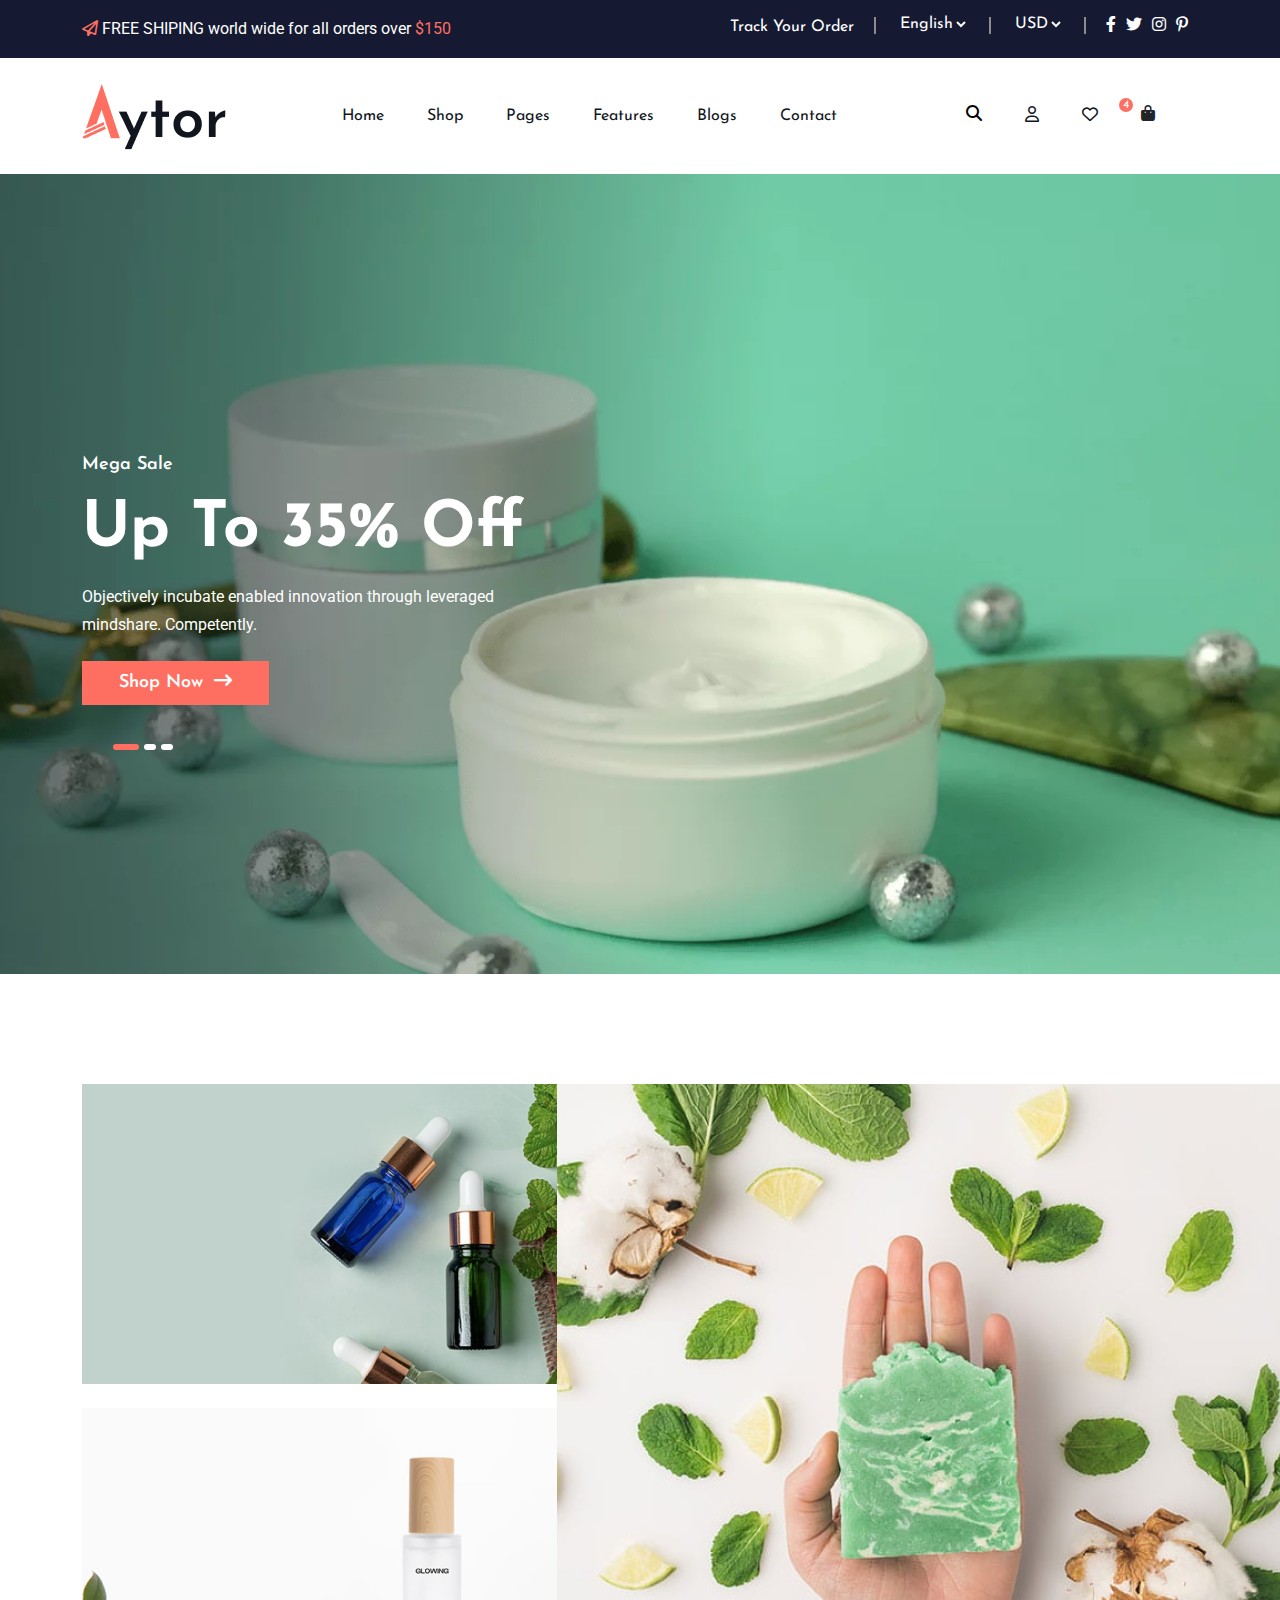
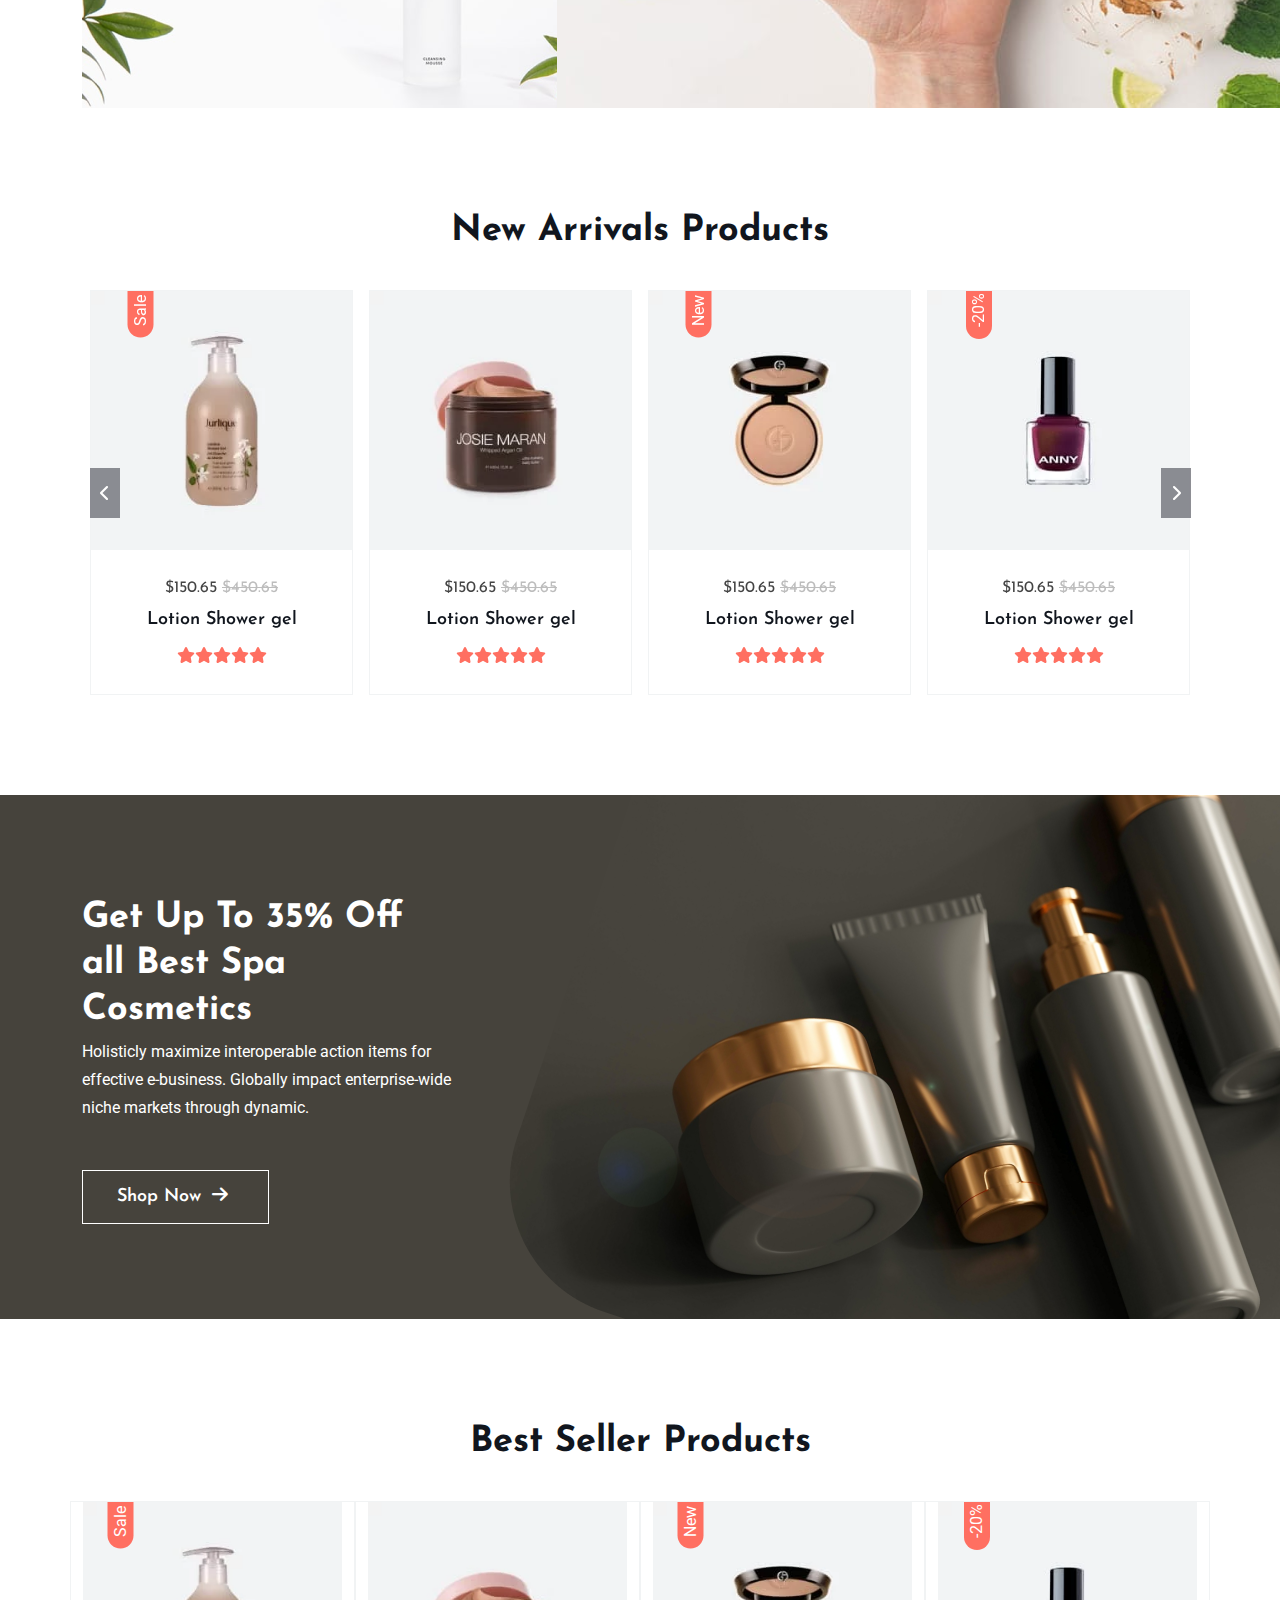
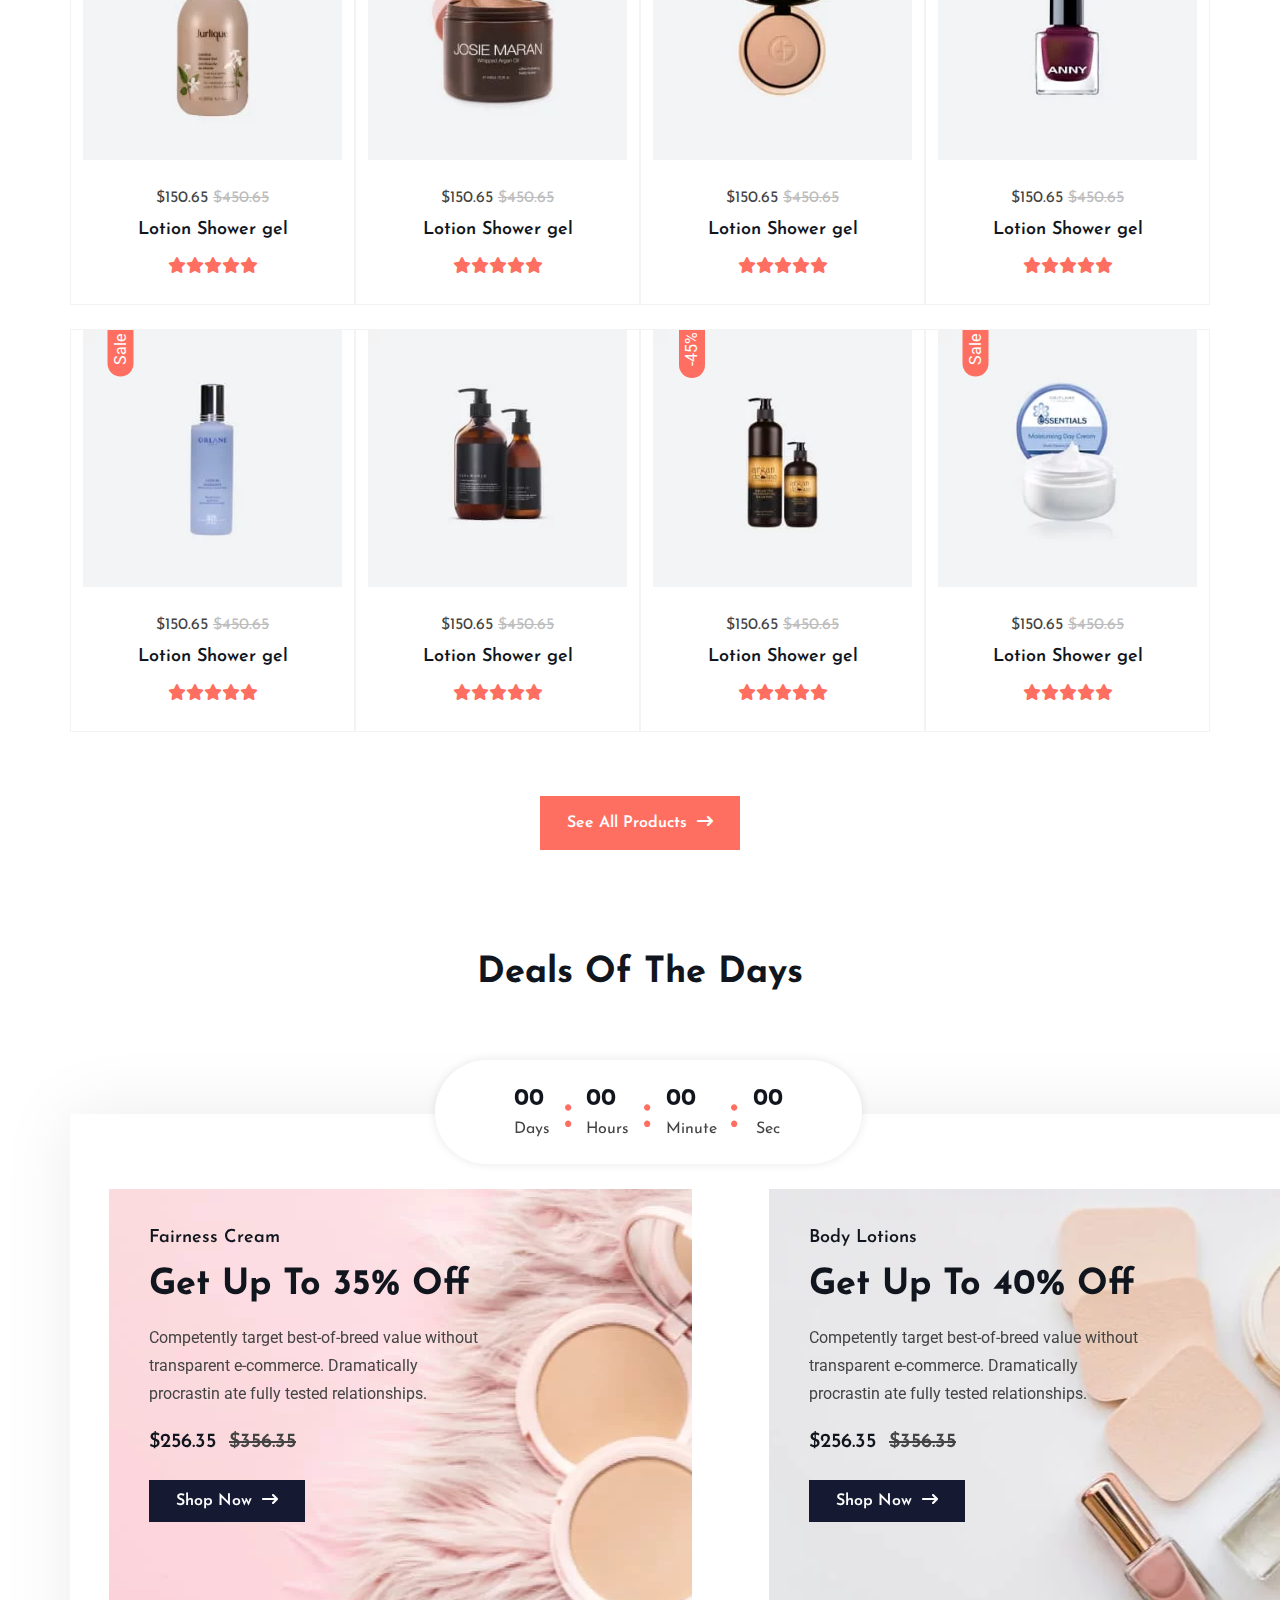
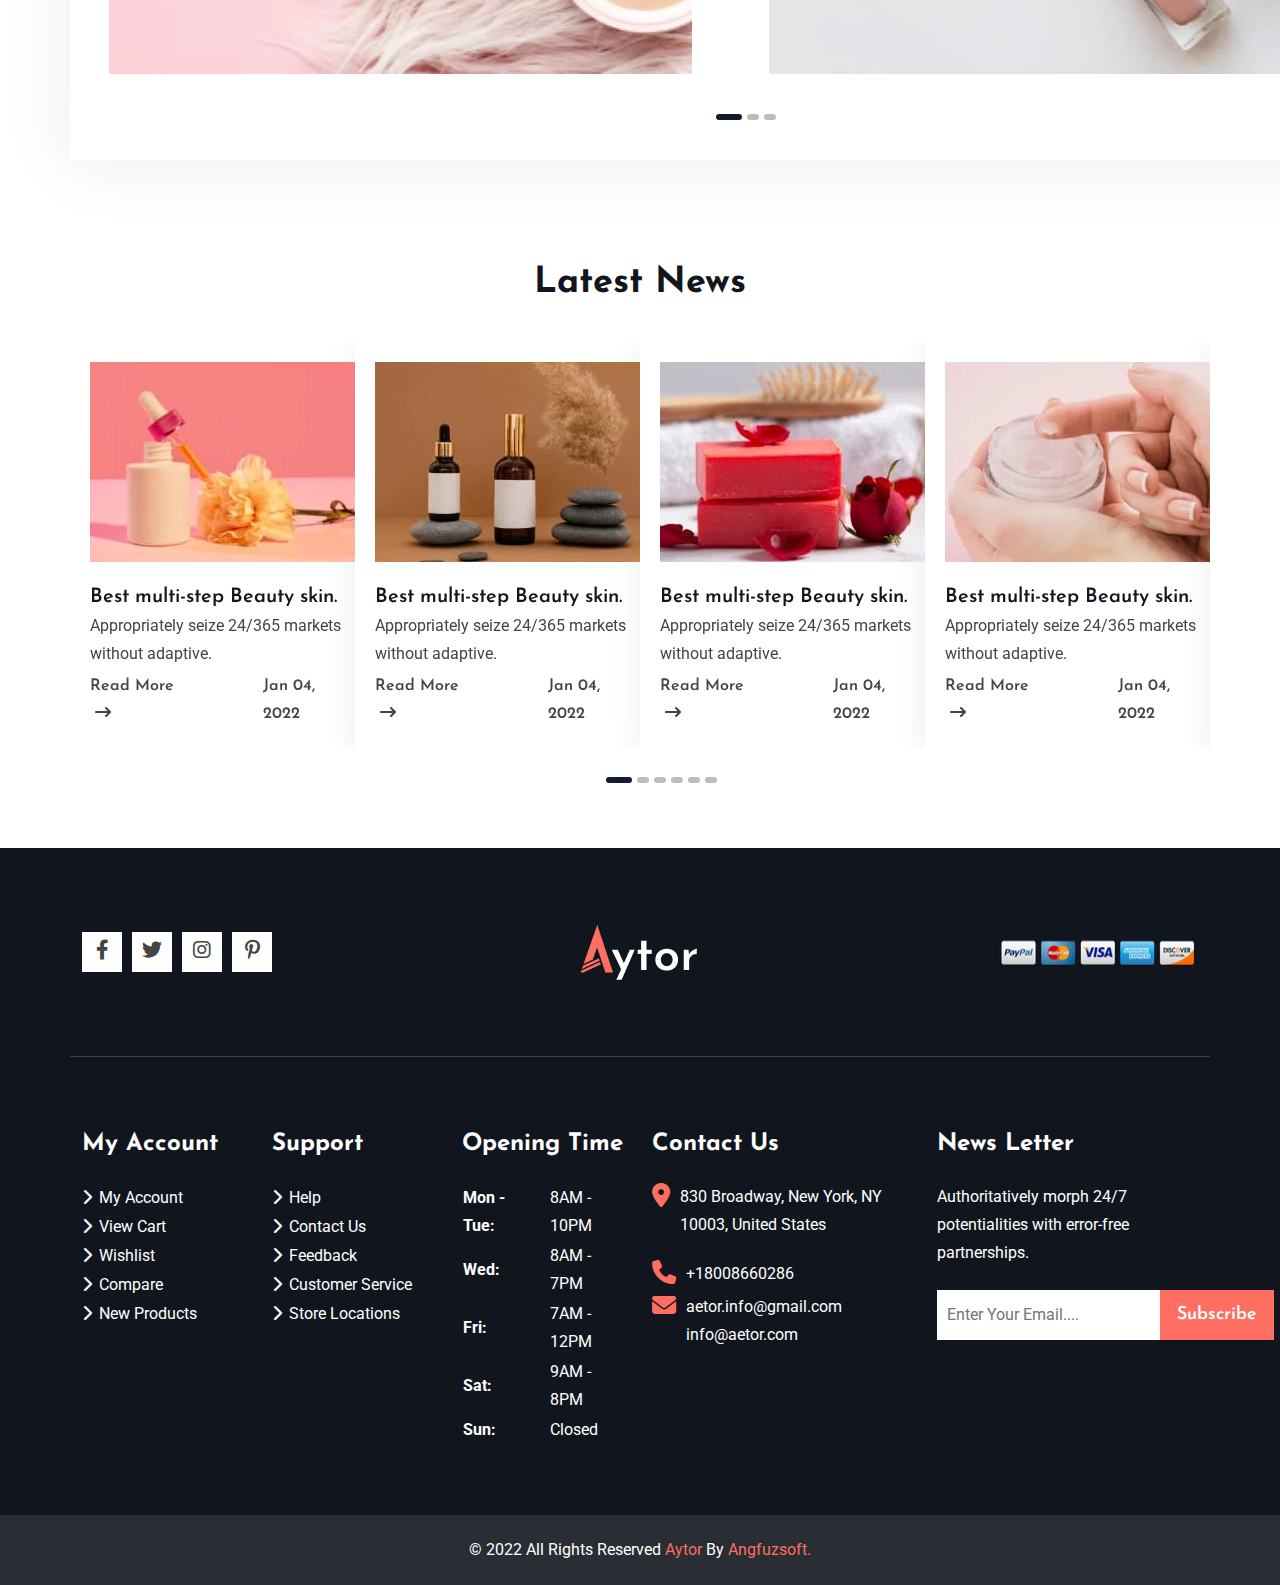
==== commit b0f40f45: "sass" ====
--- a/index.html
+++ b/index.html
@@ -10,24 +10,20 @@
     <title>Aytor - Home</title>
     <link rel="canonical" href="">
      <!-- Favicon css link -->
-     <link rel="apple-touch-icon" sizes="180x180" href="./assests/images/apple-icon-180x180.png">
-     <link rel="icon" type="image/png" sizes="192x192" href="./assests/images/android-icon-192x192.png">
+     <link rel="apple-touch-icon" sizes="180x180" href="./assets/images/apple-icon-180x180.png">
+     <link rel="icon" type="image/png" sizes="192x192" href="./assets/images/android-icon-192x192.png">
     <!-- Google font css link-->
     <link rel="preconnect" href="https://fonts.googleapis.com">
     <link rel="preconnect" href="https://fonts.gstatic.com" crossorigin>
     <link href="https://fonts.googleapis.com/css2?family=Josefin+Sans:wght@400;600;700&family=Roboto&display=swap" rel="stylesheet">    
     <!-- Bootrap css link -->
-    <link rel="stylesheet" href="./assests/css/bootstrap.min.css">
+    <link rel="stylesheet" href="./assets/Vandors/css/bootstrap.min.css">
     <!-- font awesome css link -->
-    <link rel="stylesheet" href="./assests/css/fontawesome.min.css">
+    <link rel="stylesheet" href="./assets/Vandors/css/fontawesome.min.css">
     <!-- slick css link -->
-    <link rel="stylesheet" href="./assests/css/slick.min.css">
-    <!--common css link-->
-     <link rel="stylesheet" href="./assests/css/common.css">
+    <link rel="stylesheet" href="./assets/Vandors/css/slick.min.css">
     <!-- Main css link-->
-    <link rel="stylesheet" href="./assests/css/style.css">
-     <!--responsive css link-->
-        <link rel="stylesheet" href="./assests/css/responsive.css">
+    <link rel="stylesheet" href="./assets/css/style.min.css">
 </head>
 <body>
     <!--Top Bar section start-->
@@ -37,7 +33,7 @@
             <div class="col-lg-6">
                 <p>
                     <i class="fa-regular fa-paper-plane"></i>
-                    <span>Free Shiping</span> world wide for all orders over <span style="color: var(--primary-color);">$150</span>
+                    <span>Free Shiping</span> world wide for all orders over <span>$150</span>
                 </p>
             </div>
             <div class="col-lg-6 d-flex justify-content-end">
@@ -75,7 +71,7 @@
     <nav id="primary_nav" class="navbar navbar-expand-lg">
         <div class="container">
             <a href="#" class="navbar-brand">
-                <img src="./assests/images/Logo.png" alt="">
+                <img src="./assets/images/Logo.png" alt="">
             </a>
 
             <!-- small menu -->
@@ -86,7 +82,7 @@
               
               <div class="offcanvas d-lg-none offcanvas-start" tabindex="-1" id="offcanvasExample" aria-labelledby="offcanvasExampleLabel">
                 <div class="offcanvas-header">
-                    <a href="#"> <img src="./assests/images/Logo.png" alt=""></a>
+                    <a href="#"> <img src="./assets/images/Logo.png" alt=""></a>
                   <button type="button" class="btn-close" data-bs-dismiss="offcanvas" aria-label="Close"></button>
                 </div>
                 <div class="offcanvas-body">
@@ -143,12 +139,12 @@
             </button>
             <div class="collapse navbar-collapse " id="main_menu">
                 <ul class="navbar-nav mx-auto">
-                    <li><a href="#">Home</a></li>
-                    <li><a href="#">Shop</a></li>
+                    <li><a class="active" href="./index.html">Home</a></li>
+                    <li><a href="./shop.html">Shop</a></li>
                     <li><a href="#">Pages</a></li>
                     <li><a href="#">Features</a></li>
-                    <li><a href="#">Blogs</a></li>
-                    <li><a href="#">Contact</a></li>
+                    <li><a href="./blogs.html">Blogs</a></li>
+                    <li><a href="./contact.html">Contact</a></li>
                 </ul>
                 <ul class="navbar-nav">
                     <li><button id="openSearch"><i class="fa-solid fa-magnifying-glass"></i></button></li>
@@ -171,7 +167,7 @@
          </div>
          <div class="offcanvas-body">
              <div class="d-flex item">
-             <img src="./assests/images/right_img_1.webp" alt="">
+             <img src="./assets/images/right_img_1.webp" alt="">
              <ul>
                 <li><a href="#">Jacket Hoddie</a> </li>
                 <li class="item_cost">1 × $40.00</li>
@@ -179,7 +175,7 @@
              <i class="fa-regular fa-trash-can"></i>
          </div>
          <div class="d-flex item">
-            <img src="./assests/images/right_img_2.webp" alt="">
+            <img src="./assets/images/right_img_2.webp" alt="">
             <ul>
                 <li><a href="#">Sports Shoes</a> </li>
                 <li class="item_cost">1 × $99.00</li>
@@ -187,7 +183,7 @@
             <i class="fa-regular fa-trash-can" style="margin-left: 168px;"></i>
          </div>
          <div class="d-flex item">
-            <img src="./assests/images/right_img_3.webp" alt="">
+            <img src="./assets/images/right_img_3.webp" alt="">
             <ul>
                 <li><a href="#">Smart Watch</a> </li>
                 <li class="item_cost">1 × $56.00</li>
@@ -195,7 +191,7 @@
             <i class="fa-regular fa-trash-can" style="margin-left: 167px;"></i>
          </div>
          <div class="d-flex item">
-            <img src="./assests/images/right_img_4.webp" alt="">
+            <img src="./assets/images/right_img_4.webp" alt="">
             <ul>
                 <li><a href="#">Bluetooth Speaker</a> </li>
                 <li class="item_cost">1 × $23.00</li>
@@ -220,10 +216,12 @@
     </div>
     <!-- popup-search-box ended-->
     <!--Nav section ended-->
+
+
     <!--Banner section start-->
     <section id="banner">
         <div class="banner_slider">
-            <div class="banner_slider_item_1" style="background-image: url(./assests/images/hero/hero_2_bg_1.png);">
+            <div class="banner_slider_item_1" style="background-image: url(./assets/images/hero/hero_2_bg_1.png);">
                 <div class="container h-100 d-flex align-items-center">
                     <div>
                         <h5>Mega Sale</h5>
@@ -233,7 +231,7 @@
                     </div>
                 </div>
             </div>
-            <div class="banner_slider_item" style="background-image: url(./assests/images/hero/hero_2_bg_2.png);">
+            <div class="banner_slider_item" style="background-image: url(./assets/images/hero/hero_2_bg_2.png);">
                 <div class="container h-100 d-flex align-items-center">
                     <div>
                         <h5>Mega Sale</h5>
@@ -243,7 +241,7 @@
                     </div>
                 </div>
             </div>
-            <div class="banner_slider_item" style="background-image: url(./assests/images/hero/hero_2_bg_3.png);">
+            <div class="banner_slider_item" style="background-image: url(./assets/images/hero/hero_2_bg_3.png);">
                 <div class="container h-100 d-flex align-items-center">
                     <div>
                         <h5>Mega Sale</h5>
@@ -262,14 +260,14 @@
             <div class="row">
                 <div class="col-lg-5">
                     <div class="cream-img-1">
-                        <img src="./assests/images/Feature Category/feature_bg_1.png" alt="">
+                        <img src="./assets/images/Feature Category/feature_bg_1.png" alt="">
                         <div class="overlay-beauty-cream">
                             <h3>Beauty Cream</h3>
                             <a href="#">Shop Now <i class="fa-solid fa-arrow-right"></i></a>
                         </div>
                     </div>
                     <div class="cream-img-2">
-                        <img src="./assests/images/Feature Category/feature_bg_2.png" alt="">
+                        <img src="./assets/images/Feature Category/feature_bg_2.png" alt="">
                         <div class="overlay-beauty-cream">
                             <h3>Natural Cream</h3>
                             <a href="#">Shop Now <i class="fa-solid fa-arrow-right"></i></a>
@@ -278,7 +276,7 @@
                 </div>
                 <div class="col-lg-7">
                     <div class="cream-img-3">
-                        <img src="./assests/images/Feature Category/feature_bg_3.png" alt="">
+                        <img src="./assets/images/Feature Category/feature_bg_3.png" alt="">
                         <div class="overlay-beauty-cream">
                             <h3>Face Cream</h3>
                             <a href="#">Shop Now <i class="fa-solid fa-arrow-right"></i></a>
@@ -289,9 +287,245 @@
         </div>
     </section>
     <!--feature Category section ended-->
+
+
+    <!--New Product section start-->
+    <section id="new_product">
+        <div class="container">
+            <div class="row">
+                <div class="col-12 section_heading">
+                    <h2>New Arrivals Products</h2>
+                </div>
+            </div>
+            <div class=" new_product_slider">
+                <div class=" product mx-2">
+                    <div class="product_img">
+                        <img src="./assets/images/New Product//featured-2-1.webp" alt="" class="img-fluid">
+                        <img src="./assets/images/New Product//featured-2-1h.webp" alt="" class="img-fluid">
+                    </div>
+                    <div class="product_info">
+                        <h6><ins>$150.65</ins>  <del>$450.65</del></h6>
+                        <h5>Lotion Shower gel</h5>
+                        <ul class="d-flex">
+                            <li><i class="fa-solid fa-star"></i></li>
+                            <li><i class="fa-solid fa-star"></i></li>
+                            <li><i class="fa-solid fa-star"></i></li>
+                            <li><i class="fa-solid fa-star"></i></li>
+                            <li><i class="fa-solid fa-star"></i></li>
+                        </ul>
+                    </div>
+                    <div class="product_action">
+                        <ul>
+                            <li><button data-bs-toggle="tooltip" data-bs-placement="left" data-bs-title="Add to cart"  data-bs-custom-class="tooltip"><i class="fa-solid fa-cart-plus"></i></button></li>
+                            <li><button data-bs-toggle="tooltip" data-bs-placement="left" data-bs-title="Add to Wishlist"  data-bs-custom-class="tooltip"><i class="fa-regular fa-heart"></i></button></li>
+                            <li><button data-bs-toggle="tooltip" data-bs-placement="left" data-bs-title="Quick View"  data-bs-custom-class="tooltip"><i class="fa-regular fa-eye"></i></button></li>
+                            <li><button data-bs-toggle="tooltip" data-bs-placement="left" data-bs-title="Compare"  data-bs-custom-class="tooltip"><i class="fa-solid fa-signal"></i></button></li>
+                        </ul>
+                    </div>
+                    <div class="product_badge">
+                        <p>Sale</p>
+                    </div>
+                </div>
+                <div class=" product mx-2">
+                    <div class="product_img">
+                        <img src="./assets/images/New Product//featured-2-2.jpg" alt="" class="img-fluid">
+                        <img src="./assets/images/New Product/featured-2-2h.jpg" alt="" class="img-fluid">
+                    </div>
+                    <div class="product_info">
+                        <h6><ins>$150.65</ins>  <del>$450.65</del></h6>
+                        <h5>Lotion Shower gel</h5>
+                        <ul class="d-flex">
+                            <li><i class="fa-solid fa-star"></i></li>
+                            <li><i class="fa-solid fa-star"></i></li>
+                            <li><i class="fa-solid fa-star"></i></li>
+                            <li><i class="fa-solid fa-star"></i></li>
+                            <li><i class="fa-solid fa-star"></i></li>
+                        </ul>
+                    </div>
+                    <div class="product_action">
+                        <ul>
+                            <li><button data-bs-toggle="tooltip" data-bs-placement="left" data-bs-title="Add to cart"  data-bs-custom-class="tooltip"><i class="fa-solid fa-cart-plus"></i></button></li>
+                            <li><button data-bs-toggle="tooltip" data-bs-placement="left" data-bs-title="Add to Wishlist"  data-bs-custom-class="tooltip"><i class="fa-regular fa-heart"></i></button></li>
+                            <li><button data-bs-toggle="tooltip" data-bs-placement="left" data-bs-title="Quick View"  data-bs-custom-class="tooltip"><i class="fa-regular fa-eye"></i></button></li>
+                            <li><button data-bs-toggle="tooltip" data-bs-placement="left" data-bs-title="Compare"  data-bs-custom-class="tooltip"><i class="fa-solid fa-signal"></i></button></li>
+                        </ul>
+                    </div>
+                    
+                </div>
+                <div class=" product mx-2">
+                    <div class="product_img">
+                        <img src="./assets/images/New Product//featured-2-3.jpg" alt="" class="img-fluid">
+                        <img src="./assets/images/New Product//featured-2-3h.jpg" alt="" class="img-fluid">
+                    </div>
+                    <div class="product_info">
+                        <h6><ins>$150.65</ins>  <del>$450.65</del></h6>
+                        <h5>Lotion Shower gel</h5>
+                        <ul class="d-flex">
+                            <li><i class="fa-solid fa-star"></i></li>
+                            <li><i class="fa-solid fa-star"></i></li>
+                            <li><i class="fa-solid fa-star"></i></li>
+                            <li><i class="fa-solid fa-star"></i></li>
+                            <li><i class="fa-solid fa-star"></i></li>
+                        </ul>
+                    </div>
+                    <div class="product_action">
+                        <ul>
+                            <li><button data-bs-toggle="tooltip" data-bs-placement="left" data-bs-title="Add to cart"  data-bs-custom-class="tooltip"><i class="fa-solid fa-cart-plus"></i></button></li>
+                            <li><button data-bs-toggle="tooltip" data-bs-placement="left" data-bs-title="Add to Wishlist"  data-bs-custom-class="tooltip"><i class="fa-regular fa-heart"></i></button></li>
+                            <li><button data-bs-toggle="tooltip" data-bs-placement="left" data-bs-title="Quick View"  data-bs-custom-class="tooltip"><i class="fa-regular fa-eye"></i></button></li>
+                            <li><button data-bs-toggle="tooltip" data-bs-placement="left" data-bs-title="Compare"  data-bs-custom-class="tooltip"><i class="fa-solid fa-signal"></i></button></li>
+                        </ul>
+                    </div>
+                    <div class="product_badge">
+                        <p>New</p>
+                    </div>
+                </div>
+                <div class=" product mx-2">
+                    <div class="product_img">
+                        <img src="./assets/images/New Product//featured-2-4.jpg" alt="" class="img-fluid">
+                        <img src="./assets/images/New Product//featured-2-4h.jpg" alt="" class="img-fluid">
+                    </div>
+                    <div class="product_info">
+                        <h6><ins>$150.65</ins>  <del>$450.65</del></h6>
+                        <h5>Lotion Shower gel</h5>
+                        <ul class="d-flex">
+                            <li><i class="fa-solid fa-star"></i></li>
+                            <li><i class="fa-solid fa-star"></i></li>
+                            <li><i class="fa-solid fa-star"></i></li>
+                            <li><i class="fa-solid fa-star"></i></li>
+                            <li><i class="fa-solid fa-star"></i></li>
+                        </ul>
+                    </div>
+                    <div class="product_action">
+                        <ul>
+                            <li><button data-bs-toggle="tooltip" data-bs-placement="left" data-bs-title="Add to cart"  data-bs-custom-class="tooltip"><i class="fa-solid fa-cart-plus"></i></button></li>
+                            <li><button data-bs-toggle="tooltip" data-bs-placement="left" data-bs-title="Add to Wishlist"  data-bs-custom-class="tooltip"><i class="fa-regular fa-heart"></i></button></li>
+                            <li><button data-bs-toggle="tooltip" data-bs-placement="left" data-bs-title="Quick View"  data-bs-custom-class="tooltip"><i class="fa-regular fa-eye"></i></button></li>
+                            <li><button data-bs-toggle="tooltip" data-bs-placement="left" data-bs-title="Compare"  data-bs-custom-class="tooltip"><i class="fa-solid fa-signal"></i></button></li>
+                        </ul>
+                    </div>
+                    <div class="product_badge">
+                        <p>-20%</p>
+                    </div>
+                </div>
+                <div class=" product mx-2">
+                    <div class="product_img">
+                        <img src="./assets/images/New Product//featured-2-5.jpg" alt="" class="img-fluid">
+                        <img src="./assets/images/New Product//featured-2-5h.jpg" alt="" class="img-fluid">
+                    </div>
+                    <div class="product_info">
+                        <h6><ins>$150.65</ins>  <del>$450.65</del></h6>
+                        <h5>Lotion Shower gel</h5>
+                        <ul class="d-flex">
+                            <li><i class="fa-solid fa-star"></i></li>
+                            <li><i class="fa-solid fa-star"></i></li>
+                            <li><i class="fa-solid fa-star"></i></li>
+                            <li><i class="fa-solid fa-star"></i></li>
+                            <li><i class="fa-solid fa-star"></i></li>
+                        </ul>
+                    </div>
+                    <div class="product_action">
+                        <ul>
+                            <li><button data-bs-toggle="tooltip" data-bs-placement="left" data-bs-title="Add to cart"  data-bs-custom-class="tooltip"><i class="fa-solid fa-cart-plus"></i></button></li>
+                            <li><button data-bs-toggle="tooltip" data-bs-placement="left" data-bs-title="Add to Wishlist"  data-bs-custom-class="tooltip"><i class="fa-regular fa-heart"></i></button></li>
+                            <li><button data-bs-toggle="tooltip" data-bs-placement="left" data-bs-title="Quick View"  data-bs-custom-class="tooltip"><i class="fa-regular fa-eye"></i></button></li>
+                            <li><button data-bs-toggle="tooltip" data-bs-placement="left" data-bs-title="Compare"  data-bs-custom-class="tooltip"><i class="fa-solid fa-signal"></i></button></li>
+                        </ul>
+                    </div>
+                    <div class="product_badge">
+                        <p>Sale</p>
+                    </div>
+                </div>
+                <div class=" product mx-2">
+                    <div class="product_img">
+                        <img src="./assets/images/New Product//featured-2-6.jpg" alt="" class="img-fluid">
+                        <img src="./assets/images/New Product//featured-2-6h.jpg" alt="" class="img-fluid">
+                    </div>
+                    <div class="product_info">
+                        <h6><ins>$150.65</ins>  <del>$450.65</del></h6>
+                        <h5>Lotion Shower gel</h5>
+                        <ul class="d-flex">
+                            <li><i class="fa-solid fa-star"></i></li>
+                            <li><i class="fa-solid fa-star"></i></li>
+                            <li><i class="fa-solid fa-star"></i></li>
+                            <li><i class="fa-solid fa-star"></i></li>
+                            <li><i class="fa-solid fa-star"></i></li>
+                        </ul>
+                    </div>
+                    <div class="product_action">
+                        <ul>
+                            <li><button data-bs-toggle="tooltip" data-bs-placement="left" data-bs-title="Add to cart"  data-bs-custom-class="tooltip"><i class="fa-solid fa-cart-plus"></i></button></li>
+                            <li><button data-bs-toggle="tooltip" data-bs-placement="left" data-bs-title="Add to Wishlist"  data-bs-custom-class="tooltip"><i class="fa-regular fa-heart"></i></button></li>
+                            <li><button data-bs-toggle="tooltip" data-bs-placement="left" data-bs-title="Quick View"  data-bs-custom-class="tooltip"><i class="fa-regular fa-eye"></i></button></li>
+                            <li><button data-bs-toggle="tooltip" data-bs-placement="left" data-bs-title="Compare"  data-bs-custom-class="tooltip"><i class="fa-solid fa-signal"></i></button></li>
+                        </ul>
+                    </div>
+                    
+                </div>
+                <div class=" product mx-2">
+                    <div class="product_img">
+                        <img src="./assets/images/New Product//featured-2-7.jpg" alt="" class="img-fluid">
+                        <img src="./assets/images/New Product//featured-2-7h.jpg" alt="" class="img-fluid">
+                    </div>
+                    <div class="product_info">
+                        <h6><ins>$150.65</ins>  <del>$450.65</del></h6>
+                        <h5>Lotion Shower gel</h5>
+                        <ul class="d-flex">
+                            <li><i class="fa-solid fa-star"></i></li>
+                            <li><i class="fa-solid fa-star"></i></li>
+                            <li><i class="fa-solid fa-star"></i></li>
+                            <li><i class="fa-solid fa-star"></i></li>
+                            <li><i class="fa-solid fa-star"></i></li>
+                        </ul>
+                    </div>
+                    <div class="product_action">
+                        <ul>
+                            <li><button data-bs-toggle="tooltip" data-bs-placement="left" data-bs-title="Add to cart"  data-bs-custom-class="tooltip"><i class="fa-solid fa-cart-plus"></i></button></li>
+                            <li><button data-bs-toggle="tooltip" data-bs-placement="left" data-bs-title="Add to Wishlist"  data-bs-custom-class="tooltip"><i class="fa-regular fa-heart"></i></button></li>
+                            <li><button data-bs-toggle="tooltip" data-bs-placement="left" data-bs-title="Quick View"  data-bs-custom-class="tooltip"><i class="fa-regular fa-eye"></i></button></li>
+                            <li><button data-bs-toggle="tooltip" data-bs-placement="left" data-bs-title="Compare"  data-bs-custom-class="tooltip"><i class="fa-solid fa-signal"></i></button></li>
+                        </ul>
+                    </div>
+                    <div class="product_badge">
+                        <p>-45%</p>
+                    </div>
+                </div>
+                <div class=" product mx-2">
+                    <div class="product_img">
+                        <img src="./assets/images/New Product//featured-2-8.jpg" alt="" class="img-fluid">
+                        <img src="./assets/images/New Product//featured-2-8h.jpg" alt="" class="img-fluid">
+                    </div>
+                    <div class="product_info">
+                        <h6><ins>$150.65</ins>  <del>$450.65</del></h6>
+                        <h5>Lotion Shower gel</h5>
+                        <ul class="d-flex">
+                            <li><i class="fa-solid fa-star"></i></li>
+                            <li><i class="fa-solid fa-star"></i></li>
+                            <li><i class="fa-solid fa-star"></i></li>
+                            <li><i class="fa-solid fa-star"></i></li>
+                            <li><i class="fa-solid fa-star"></i></li>
+                        </ul>
+                    </div>
+                    <div class="product_action">
+                        <ul>
+                            <li><button data-bs-toggle="tooltip" data-bs-placement="left" data-bs-title="Add to cart"  data-bs-custom-class="tooltip"><i class="fa-solid fa-cart-plus"></i></button></li>
+                            <li><button data-bs-toggle="tooltip" data-bs-placement="left" data-bs-title="Add to Wishlist"  data-bs-custom-class="tooltip"><i class="fa-regular fa-heart"></i></button></li>
+                            <li><button data-bs-toggle="tooltip" data-bs-placement="left" data-bs-title="Quick View"  data-bs-custom-class="tooltip"><i class="fa-regular fa-eye"></i></button></li>
+                            <li><button data-bs-toggle="tooltip" data-bs-placement="left" data-bs-title="Compare"  data-bs-custom-class="tooltip"><i class="fa-solid fa-signal"></i></button></li>
+                        </ul>
+                    </div>
+                    <div class="product_badge">
+                        <p>Sale</p>
+                    </div>
+                </div>
+            </div>
+        </div>
+    </section>
+    <!--New Products section ended-->
+
     <!--Best spa section start-->
     <div id="best_spa">
-        <div class="item mega-hover2" style="background-image: url(./assests/images/best_spa_bg.png);">
+        <div class="item mega-hover2" style="background-image: url(./assets/images/best_spa_bg.png);">
            <div class="container">
             <h1 class="col-lg-4">Get Up To 35% Off all Best Spa Cosmetics</h1>
             <p class="col-lg-4">Holisticly maximize interoperable action items for effective e-business. Globally impact enterprise-wide niche markets through dynamic.</p>
@@ -300,152 +534,548 @@
         </div>
     </div>
     <!--Best spa section ended-->
-    <!--Footer section start-->
-    <section id="footer">
-        <div class="footer_wrapper" style="background-color: var(--text-color);">
-            <div class="container">
-                <div class="feature-box d-flex">
-                    <div class=" box col-lg-3 d-flex">
-                        <div class="icon">
-                            <img src="./assests/images/Footer/delivery-truck .png" alt="">
-                        </div>
-                        <div class="info">
-                            <h5>FREE SHIPING</h5>
-                            <p>all orders over <span>$150</span></p>
-                        </div>
-                    </div>
-                    <div class=" box col-lg-3 d-flex">
-                        <div class="icon">
-                            <img src="./assests/images/Footer/credit-cards .png" alt="">
-                        </div>
-                        <div class="info">
-                            <h5>QUICK PAYMENT</h5>
-                            <p>100% secure payment</p>
-                        </div>
-                    </div>
-                    <div class=" box col-lg-3 d-flex">
-                        <div class="icon">
-                            <img src="./assests/images/Footer/exchange .png" alt="">
-                        </div>
-                        <div class="info">
-                            <h5>FREE RETURNS</h5>
-                            <p>Return money within 30 days</p>
-                        </div>
-                    </div>
-                    <div class=" box_last col-lg-3 d-flex">
-                        <div class="icon">
-                            <img src="./assests/images/Footer/customer-service .png" alt="">
-                        </div>
-                        <div class="info">
-                            <h4>24/7 SUPPORT</h4>
-                            <p>Quick Support</p>
-                        </div>
-                    </div>
-                </div>
-                <div class="footer_top d-flex justify-content-between">
-                    <div class="d-flex s_icon ">
-                        <a href="#"><i class="fa-brands fa-facebook-f"></i></a>
-                        <a href="#"><i class="fa-brands fa-twitter"></i></a>
-                        <a href="#"><i class="fa-brands fa-pinterest-p"></i></a>
-                        <a href="#"><i class="fa-brands fa-linkedin-in"></i></a>
-                    </div>
-                    <div class="footer_logo">
-                        <a href="#"><img src="./assests/images/Footer/footer_logo.png" alt=""></a>
-                    </div>
-                    <div class="footer_cradit">
-                        <img src="./assests/images/Footer/footer_cradit.png" alt="">
-                    </div>
-                </div>
-                <div class="footer_box d-flex">
-                    <div class="account col-lg-2">
-                        <h4>My Account</h4>
-                        <ul>
-                            <li><a href="#"><i class="fa-solid fa-angle-right"></i>My Account </a> </li>
-                            <li><a href="#"><i class="fa-solid fa-angle-right"></i>Veiw Cart</a></li>
-                            <li><a href="#"><i class="fa-solid fa-angle-right"></i>Wishlist</a></li>
-                            <li><a href="#"><i class="fa-solid fa-angle-right"></i>Compare</a></li>
-                            <li> <a href="#"><i class="fa-solid fa-angle-right"></i>New Products</a></li>
-                        </ul>
-                    </div>
-                    <div class="support  col-lg-2">
-                        <h4>Support</h4>
-                        <ul>
-                            <li><a href="#"><i class="fa-solid fa-angle-right"></i>Help</a></li>
-                            <li><a href="#"><i class="fa-solid fa-angle-right"></i>Contact us</a></li>
-                            <li><a href="#"><i class="fa-solid fa-angle-right"></i>Feedback</a></li>
-                            <li><a href="#"><i class="fa-solid fa-angle-right"></i>Customer Service</a></li>
-                            <li><a href="#"><i class="fa-solid fa-angle-right"></i>Store Locations</a></li>
-
-                        </ul>
-                    </div>
-                    <div class="opening  col-lg-2">
-                        <h4>Opening Time</h4>
-                        <div class="schedule_1 d-flex">
-                            <div class="day">Mon - Tue:</div>
-                            <div class="time">8AM - 10PM</div>
-                        </div>
-                        <div class="schedule_2 d-flex">
-                            <div class="day">Wed:</div>
-                            <div class="time ">8AM - 7PM</div>
-                        </div>
-                        <div class="schedule_3 d-flex">
-                            <div class="day">Fri:</div>
-                            <div class="time">7AM - 12PM</div>
-                        </div>
-                        <div class="schedule d-flex">
-                            <div class="day">Sat:</div>
-                            <div class="time">9AM - 8PM</div>
-                        </div>
-                        <div class="schedule d-flex">
-                            <div class="day">Sun:</div>
-                            <div class="time">Closed</div>
-                        </div>
-                    </div>
-                    <div class="contact col-lg-3">
-                        <h4>Contact US</h4>
-                        <div class="location d-flex">
-                            <div class="icon"><i class="fa-solid fa-location-dot"></i></div>
-                            <div class="info"><address>830 Broad way, New York, NY 10003,United States</address></div>
-                        </div>
-                        <div class="location d-flex">
-                            <div class="icon"><i class="fa-solid fa-phone"></i></div>
-                            <div class="info"><a href="#">+18008660286</a></div>
-                        </div>
-                        <div class="location d-flex">
-                            <div class="icon"><i class="fa-solid fa-envelope"></i></div>
-                            <div class="info">
-                                <ul>
-                                    <li><a href="#">aetor.info@gmail.com</a></li>
-                                    <li><a href="#">info@aetor.com</a></li>
-                                </ul>
-                            </div>
-                        </div>
-                    </div>
-                    <div class="news col-lg-3">
-                        <h4>New Letter</h4>
-                        <p>Authoritatively morph 24/7 potentialities with error-free partnerships.</p>
-                        <form action="">
-                            <input type="email" placeholder="Enter Your Email" required>
-                        <button type="submit">Subscribe</button>
-                        </form>
-                    </div>
+    <!--Best Seller section start-->
+    <section id="best_seller">
+        <div class="container">
+            <div class="row">
+                <div class="col-12 section_heading">
+                    <h2>Best Seller Products</h2>
+                </div>
+            </div>
+            <div class=" row">
+                <div class="col-lg-3 product">
+                    <div class="product_img">
+                        <img src="./assets/images/New Product//featured-2-1.webp" alt="" class="img-fluid">
+                        <img src="./assets/images/New Product//featured-2-1h.webp" alt="" class="img-fluid">
+                    </div>
+                    <div class="product_info">
+                        <h6><ins>$150.65</ins>  <del>$450.65</del></h6>
+                        <h5>Lotion Shower gel</h5>
+                        <ul class="d-flex">
+                            <li><i class="fa-solid fa-star"></i></li>
+                            <li><i class="fa-solid fa-star"></i></li>
+                            <li><i class="fa-solid fa-star"></i></li>
+                            <li><i class="fa-solid fa-star"></i></li>
+                            <li><i class="fa-solid fa-star"></i></li>
+                        </ul>
+                    </div>
+                    <div class="product_action">
+                        <ul>
+                            <li><button data-bs-toggle="tooltip" data-bs-placement="left" data-bs-title="Add to cart"  data-bs-custom-class="tooltip"><i class="fa-solid fa-cart-plus"></i></button></li>
+                            <li><button data-bs-toggle="tooltip" data-bs-placement="left" data-bs-title="Add to Wishlist"  data-bs-custom-class="tooltip"><i class="fa-regular fa-heart"></i></button></li>
+                            <li><button data-bs-toggle="tooltip" data-bs-placement="left" data-bs-title="Quick View"  data-bs-custom-class="tooltip"><i class="fa-regular fa-eye"></i></button></li>
+                            <li><button data-bs-toggle="tooltip" data-bs-placement="left" data-bs-title="Compare"  data-bs-custom-class="tooltip"><i class="fa-solid fa-signal"></i></button></li>
+                        </ul>
+                    </div>
+                    <div class="product_badge">
+                        <p>Sale</p>
+                    </div>
+                </div>
+                <div class="col-lg-3 product">
+                    <div class="product_img">
+                        <img src="./assets/images/New Product//featured-2-2.jpg" alt="" class="img-fluid">
+                        <img src="./assets/images/New Product/featured-2-2h.jpg" alt="" class="img-fluid">
+                    </div>
+                    <div class="product_info">
+                        <h6><ins>$150.65</ins>  <del>$450.65</del></h6>
+                        <h5>Lotion Shower gel</h5>
+                        <ul class="d-flex">
+                            <li><i class="fa-solid fa-star"></i></li>
+                            <li><i class="fa-solid fa-star"></i></li>
+                            <li><i class="fa-solid fa-star"></i></li>
+                            <li><i class="fa-solid fa-star"></i></li>
+                            <li><i class="fa-solid fa-star"></i></li>
+                        </ul>
+                    </div>
+                    <div class="product_action">
+                        <ul>
+                            <li><button data-bs-toggle="tooltip" data-bs-placement="left" data-bs-title="Add to cart"  data-bs-custom-class="tooltip"><i class="fa-solid fa-cart-plus"></i></button></li>
+                            <li><button data-bs-toggle="tooltip" data-bs-placement="left" data-bs-title="Add to Wishlist"  data-bs-custom-class="tooltip"><i class="fa-regular fa-heart"></i></button></li>
+                            <li><button data-bs-toggle="tooltip" data-bs-placement="left" data-bs-title="Quick View"  data-bs-custom-class="tooltip"><i class="fa-regular fa-eye"></i></button></li>
+                            <li><button data-bs-toggle="tooltip" data-bs-placement="left" data-bs-title="Compare"  data-bs-custom-class="tooltip"><i class="fa-solid fa-signal"></i></button></li>
+                        </ul>
+                    </div>
+                    
+                </div>
+                <div class="col-lg-3 product">
+                    <div class="product_img">
+                        <img src="./assets/images/New Product//featured-2-3.jpg" alt="" class="img-fluid">
+                        <img src="./assets/images/New Product//featured-2-3h.jpg" alt="" class="img-fluid">
+                    </div>
+                    <div class="product_info">
+                        <h6><ins>$150.65</ins>  <del>$450.65</del></h6>
+                        <h5>Lotion Shower gel</h5>
+                        <ul class="d-flex">
+                            <li><i class="fa-solid fa-star"></i></li>
+                            <li><i class="fa-solid fa-star"></i></li>
+                            <li><i class="fa-solid fa-star"></i></li>
+                            <li><i class="fa-solid fa-star"></i></li>
+                            <li><i class="fa-solid fa-star"></i></li>
+                        </ul>
+                    </div>
+                    <div class="product_action">
+                        <ul>
+                            <li><button data-bs-toggle="tooltip" data-bs-placement="left" data-bs-title="Add to cart"  data-bs-custom-class="tooltip"><i class="fa-solid fa-cart-plus"></i></button></li>
+                            <li><button data-bs-toggle="tooltip" data-bs-placement="left" data-bs-title="Add to Wishlist"  data-bs-custom-class="tooltip"><i class="fa-regular fa-heart"></i></button></li>
+                            <li><button data-bs-toggle="tooltip" data-bs-placement="left" data-bs-title="Quick View"  data-bs-custom-class="tooltip"><i class="fa-regular fa-eye"></i></button></li>
+                            <li><button data-bs-toggle="tooltip" data-bs-placement="left" data-bs-title="Compare"  data-bs-custom-class="tooltip"><i class="fa-solid fa-signal"></i></button></li>
+                        </ul>
+                    </div>
+                    <div class="product_badge">
+                        <p>New</p>
+                    </div>
+                </div>
+                <div class="col-lg-3 product">
+                    <div class="product_img">
+                        <img src="./assets/images/New Product//featured-2-4.jpg" alt="" class="img-fluid">
+                        <img src="./assets/images/New Product//featured-2-4h.jpg" alt="" class="img-fluid">
+                    </div>
+                    <div class="product_info">
+                        <h6><ins>$150.65</ins>  <del>$450.65</del></h6>
+                        <h5>Lotion Shower gel</h5>
+                        <ul class="d-flex">
+                            <li><i class="fa-solid fa-star"></i></li>
+                            <li><i class="fa-solid fa-star"></i></li>
+                            <li><i class="fa-solid fa-star"></i></li>
+                            <li><i class="fa-solid fa-star"></i></li>
+                            <li><i class="fa-solid fa-star"></i></li>
+                        </ul>
+                    </div>
+                    <div class="product_action">
+                        <ul>
+                            <li><button data-bs-toggle="tooltip" data-bs-placement="left" data-bs-title="Add to cart"  data-bs-custom-class="tooltip"><i class="fa-solid fa-cart-plus"></i></button></li>
+                            <li><button data-bs-toggle="tooltip" data-bs-placement="left" data-bs-title="Add to Wishlist"  data-bs-custom-class="tooltip"><i class="fa-regular fa-heart"></i></button></li>
+                            <li><button data-bs-toggle="tooltip" data-bs-placement="left" data-bs-title="Quick View"  data-bs-custom-class="tooltip"><i class="fa-regular fa-eye"></i></button></li>
+                            <li><button data-bs-toggle="tooltip" data-bs-placement="left" data-bs-title="Compare"  data-bs-custom-class="tooltip"><i class="fa-solid fa-signal"></i></button></li>
+                        </ul>
+                    </div>
+                    <div class="product_badge">
+                        <p>-20%</p>
+                    </div>
+                </div>
+                <div class="col-lg-3 product">
+                    <div class="product_img">
+                        <img src="./assets/images/New Product//featured-2-5.jpg" alt="" class="img-fluid">
+                        <img src="./assets/images/New Product//featured-2-5h.jpg" alt="" class="img-fluid">
+                    </div>
+                    <div class="product_info">
+                        <h6><ins>$150.65</ins>  <del>$450.65</del></h6>
+                        <h5>Lotion Shower gel</h5>
+                        <ul class="d-flex">
+                            <li><i class="fa-solid fa-star"></i></li>
+                            <li><i class="fa-solid fa-star"></i></li>
+                            <li><i class="fa-solid fa-star"></i></li>
+                            <li><i class="fa-solid fa-star"></i></li>
+                            <li><i class="fa-solid fa-star"></i></li>
+                        </ul>
+                    </div>
+                    <div class="product_action">
+                        <ul>
+                            <li><button data-bs-toggle="tooltip" data-bs-placement="left" data-bs-title="Add to cart"  data-bs-custom-class="tooltip"><i class="fa-solid fa-cart-plus"></i></button></li>
+                            <li><button data-bs-toggle="tooltip" data-bs-placement="left" data-bs-title="Add to Wishlist"  data-bs-custom-class="tooltip"><i class="fa-regular fa-heart"></i></button></li>
+                            <li><button data-bs-toggle="tooltip" data-bs-placement="left" data-bs-title="Quick View"  data-bs-custom-class="tooltip"><i class="fa-regular fa-eye"></i></button></li>
+                            <li><button data-bs-toggle="tooltip" data-bs-placement="left" data-bs-title="Compare"  data-bs-custom-class="tooltip"><i class="fa-solid fa-signal"></i></button></li>
+                        </ul>
+                    </div>
+                    <div class="product_badge">
+                        <p>Sale</p>
+                    </div>
+                </div>
+                <div class="col-lg-3 product">
+                    <div class="product_img">
+                        <img src="./assets/images/New Product//featured-2-6.jpg" alt="" class="img-fluid">
+                        <img src="./assets/images/New Product//featured-2-6h.jpg" alt="" class="img-fluid">
+                    </div>
+                    <div class="product_info">
+                        <h6><ins>$150.65</ins>  <del>$450.65</del></h6>
+                        <h5>Lotion Shower gel</h5>
+                        <ul class="d-flex">
+                            <li><i class="fa-solid fa-star"></i></li>
+                            <li><i class="fa-solid fa-star"></i></li>
+                            <li><i class="fa-solid fa-star"></i></li>
+                            <li><i class="fa-solid fa-star"></i></li>
+                            <li><i class="fa-solid fa-star"></i></li>
+                        </ul>
+                    </div>
+                    <div class="product_action">
+                        <ul>
+                            <li><button data-bs-toggle="tooltip" data-bs-placement="left" data-bs-title="Add to cart"  data-bs-custom-class="tooltip"><i class="fa-solid fa-cart-plus"></i></button></li>
+                            <li><button data-bs-toggle="tooltip" data-bs-placement="left" data-bs-title="Add to Wishlist"  data-bs-custom-class="tooltip"><i class="fa-regular fa-heart"></i></button></li>
+                            <li><button data-bs-toggle="tooltip" data-bs-placement="left" data-bs-title="Quick View"  data-bs-custom-class="tooltip"><i class="fa-regular fa-eye"></i></button></li>
+                            <li><button data-bs-toggle="tooltip" data-bs-placement="left" data-bs-title="Compare"  data-bs-custom-class="tooltip"><i class="fa-solid fa-signal"></i></button></li>
+                        </ul>
+                    </div>
+                    
+                </div>
+                <div class="col-lg-3 product">
+                    <div class="product_img">
+                        <img src="./assets/images/New Product//featured-2-7.jpg" alt="" class="img-fluid">
+                        <img src="./assets/images/New Product//featured-2-7h.jpg" alt="" class="img-fluid">
+                    </div>
+                    <div class="product_info">
+                        <h6><ins>$150.65</ins>  <del>$450.65</del></h6>
+                        <h5>Lotion Shower gel</h5>
+                        <ul class="d-flex">
+                            <li><i class="fa-solid fa-star"></i></li>
+                            <li><i class="fa-solid fa-star"></i></li>
+                            <li><i class="fa-solid fa-star"></i></li>
+                            <li><i class="fa-solid fa-star"></i></li>
+                            <li><i class="fa-solid fa-star"></i></li>
+                        </ul>
+                    </div>
+                    <div class="product_action">
+                        <ul>
+                            <li><button data-bs-toggle="tooltip" data-bs-placement="left" data-bs-title="Add to cart"  data-bs-custom-class="tooltip"><i class="fa-solid fa-cart-plus"></i></button></li>
+                            <li><button data-bs-toggle="tooltip" data-bs-placement="left" data-bs-title="Add to Wishlist"  data-bs-custom-class="tooltip"><i class="fa-regular fa-heart"></i></button></li>
+                            <li><button data-bs-toggle="tooltip" data-bs-placement="left" data-bs-title="Quick View"  data-bs-custom-class="tooltip"><i class="fa-regular fa-eye"></i></button></li>
+                            <li><button data-bs-toggle="tooltip" data-bs-placement="left" data-bs-title="Compare"  data-bs-custom-class="tooltip"><i class="fa-solid fa-signal"></i></button></li>
+                        </ul>
+                    </div>
+                    <div class="product_badge">
+                        <p>-45%</p>
+                    </div>
+                </div>
+                <div class="col-lg-3 product">
+                    <div class="product_img">
+                        <img src="./assets/images/New Product//featured-2-8.jpg" alt="" class="img-fluid">
+                        <img src="./assets/images/New Product//featured-2-8h.jpg" alt="" class="img-fluid">
+                    </div>
+                    <div class="product_info">
+                        <h6><ins>$150.65</ins>  <del>$450.65</del></h6>
+                        <h5>Lotion Shower gel</h5>
+                        <ul class="d-flex">
+                            <li><i class="fa-solid fa-star"></i></li>
+                            <li><i class="fa-solid fa-star"></i></li>
+                            <li><i class="fa-solid fa-star"></i></li>
+                            <li><i class="fa-solid fa-star"></i></li>
+                            <li><i class="fa-solid fa-star"></i></li>
+                        </ul>
+                    </div>
+                    <div class="product_action">
+                        <ul>
+                            <li><button data-bs-toggle="tooltip" data-bs-placement="left" data-bs-title="Add to cart"  data-bs-custom-class="tooltip"><i class="fa-solid fa-cart-plus"></i></button></li>
+                            <li><button data-bs-toggle="tooltip" data-bs-placement="left" data-bs-title="Add to Wishlist"  data-bs-custom-class="tooltip"><i class="fa-regular fa-heart"></i></button></li>
+                            <li><button data-bs-toggle="tooltip" data-bs-placement="left" data-bs-title="Quick View"  data-bs-custom-class="tooltip"><i class="fa-regular fa-eye"></i></button></li>
+                            <li><button data-bs-toggle="tooltip" data-bs-placement="left" data-bs-title="Compare"  data-bs-custom-class="tooltip"><i class="fa-solid fa-signal"></i></button></li>
+                        </ul>
+                    </div>
+                    <div class="product_badge">
+                        <p>Sale</p>
+                    </div>
+                </div>
+            </div>
+            <div class="row">
+                <div class="col-12 as_btn justify-content-center">
+                    <a href="#">See All Products<i class="fa-solid fa-arrow-right-long"></i></a>
                 </div>
             </div>
         </div>
     </section>
+    <!--Best Seller section ended-->
+    <!--Deals section start-->
+    <section id="deals">
+        <div class="container">
+            <div class="row">
+                <div class="col-12 section_heading">
+                    <h2>Deals Of The Days</h2>
+                </div>
+            </div>
+            <div class="row ">
+                <div id="deals_countdown" class="col-lg-4 mx-auto deals_countdown d-flex justify-content-between align-items-center">
+                </div>
+            </div>
+            <div class="row deals_slider d-flex">
+                <div class="mega-hover deals_slider_item" style="background-image: url(./assets/images/Deals/deals_bg_1.jpg);">
+                    <div class="deals_content col-lg-7">
+                        <h6>Fairness Cream</h6>
+                        <h2>Get Up To 35% Off</h2>
+                        <P>Competently target best-of-breed value without transparent e-commerce. Dramatically procrastin ate fully tested relationships.</P>
+                        <h5><ins>$256.35</ins><del>$356.35</del></h5>
+                        <a  href="#">Shop Now <i class="fa-solid fa-arrow-right-long"></i></a>
+                    </div>
+                </div>
+                <div class="mega-hover deals_slider_item" style="background-image: url(./assets/images/Deals/deals_bg_2.jpg);">
+                    <div class="deals_content col-lg-7">
+                        <h6>Body Lotions</h6>
+                        <h2>Get Up To 40% Off</h2>
+                        <P>Competently target best-of-breed value without transparent e-commerce. Dramatically procrastin ate fully tested relationships.</P>
+                        <h5><ins>$256.35</ins><del>$356.35</del></h5>
+                        <a href="#">Shop Now <i class="fa-solid fa-arrow-right-long"></i></a>
+                    </div>
+                </div>
+                <div class="mega-hover deals_slider_item" style="background-image: url(./assets/images/Deals/deals_bg_3.jpg);">
+                    <div class="deals_content col-lg-7">
+                        <h6>Eye Liner</h6>
+                        <h2>Get Up To 45% Off</h2>
+                        <P>Competently target best-of-breed value without transparent e-commerce. Dramatically procrastin ate fully tested relationships.</P>
+                        <h5><ins>$256.35</ins><del>$356.35</del></h5>
+                        <a href="#">Shop Now <i class="fa-solid fa-arrow-right-long"></i></a>
+                    </div>
+                </div>     
+            </div>
+        </div>
+    </section>
+    <!--Deals section ended-->
+    <!--Latest News section start-->
+    <section id="latest">
+        <div class="container">
+            <div class="row">
+                <div class="col-lg-12 section_heading">
+                    <h2>Latest News</h2>
+                </div>
+            </div>
+            <div class="row latest_slider">
+                <div class="col-lg-3 latest_slider_cart">
+                    <div class="cart_img mega-hover">
+                        <img src="./assets/images/Latest News/blog_card_1.jpg" alt="" class="img-fluid">
+                    </div>
+                    <div class="cart_info">
+                        <h5>Best multi-step Beauty skin.</h5>
+                        <p>Appropriately seize 24/365 markets without adaptive.</p>
+                    </div>
+                    <div class="cart_footer d-flex">
+                        <a href="#">Read More<i class="fa-solid fa-arrow-right-long"></i></a>
+                        <a href="$">Jan 04, 2022</a>
+                    </div>
+                </div>
+                <div class="col-lg-3 latest_slider_cart">
+                    <div class="cart_img mega-hover">
+                        <img src="./assets/images/Latest News/blog_card_2.jpg" alt="" class="img-fluid">
+                    </div>
+                    <div class="cart_info">
+                        <h5>Best multi-step Beauty skin.</h5>
+                        <p>Appropriately seize 24/365 markets without adaptive.</p>
+                    </div>
+                    <div class="cart_footer d-flex">
+                        <a href="#">Read More<i class="fa-solid fa-arrow-right-long"></i></a>
+                        <a href="$">Jan 04, 2022</a>
+                    </div>
+                </div>
+                <div class="col-lg-3 latest_slider_cart">
+                    <div class="cart_img mega-hover">
+                        <img src="./assets/images/Latest News/blog_card_3.jpg" alt="" class="img-fluid">
+                    </div>
+                    <div class="cart_info">
+                        <h5>Best multi-step Beauty skin.</h5>
+                        <p>Appropriately seize 24/365 markets without adaptive.</p>
+                    </div>
+                    <div class="cart_footer d-flex">
+                        <a href="#">Read More<i class="fa-solid fa-arrow-right-long"></i></a>
+                        <a href="$">Jan 04, 2022</a>
+                    </div>
+                </div>
+                <div class="col-lg-3 latest_slider_cart">
+                    <div class="cart_img mega-hover">
+                        <img src="./assets/images/Latest News/blog_card_4.jpg" alt="" class="img-fluid">
+                    </div>
+                    <div class="cart_info">
+                        <h5>Best multi-step Beauty skin.</h5>
+                        <p>Appropriately seize 24/365 markets without adaptive.</p>
+                    </div>
+                    <div class="cart_footer d-flex">
+                        <a href="#">Read More<i class="fa-solid fa-arrow-right-long"></i></a>
+                        <a href="$">Jan 04, 2022</a>
+                    </div>
+                </div>
+                <div class="col-lg-3 latest_slider_cart">
+                    <div class="cart_img mega-hover">
+                        <img src="./assets/images/Latest News/blog_card_5.jpg" alt="" class="img-fluid">
+                    </div>
+                    <div class="cart_info">
+                        <h5>Best multi-step Beauty skin.</h5>
+                        <p>Appropriately seize 24/365 markets without adaptive.</p>
+                    </div>
+                    <div class="cart_footer d-flex">
+                        <a href="#">Read More<i class="fa-solid fa-arrow-right-long"></i></a>
+                        <a href="$">Jan 04, 2022</a>
+                    </div>
+                </div>
+                <div class="col-lg-3 latest_slider_cart">
+                    <div class="cart_img mega-hover">
+                        <img src="./assets/images/Latest News/blog_card_6.jpg" alt="" class="img-fluid">
+                    </div>
+                    <div class="cart_info">
+                        <h5>Best multi-step Beauty skin.</h5>
+                        <p>Appropriately seize 24/365 markets without adaptive.</p>
+                    </div>
+                    <div class="cart_footer d-flex">
+                        <a href="#">Read More<i class="fa-solid fa-arrow-right-long"></i></a>
+                        <a href="$">Jan 04, 2022</a>
+                    </div>
+                </div>
+            </div>
+        </div>
+    
+    </section>
+    <!--Latest News section ended-->
+
+
+    <!--Footer section start-->
+     <footer>
+        <div class="container">
+            <div class="row footer_upper align-items-center">
+                <div class="col-lg-5 widget widget-1">
+                    <ul class="d-flex flex-wrap">
+                        <li><a href="#" target="_blank"><i class="fa-brands fa-facebook-f"></i></a></li>
+                        <li><a href="#" target="_blank"><i class="fa-brands fa-twitter"></i></a></li>
+                        <li><a href="#" target="_blank"><i class="fa-brands fa-instagram"></i></a></li>
+                        <li><a href="#" target="_blank"><i class="fa-brands fa-pinterest-p"></i></a></li>
+                    </ul>
+                </div>
+                <div class="col-lg-2 widget widget-2 text-center">
+                    <img src="./assets/images/Footer/footer_logo.png" alt="" class="img-fluid">
+                </div>
+                <div class="col-lg-5 widget widget-3">
+                    <img src="./assets/images/Footer/footer_cradit.png" alt="" class="img-fluid d-block ms-auto">
+                </div>
+            </div>
+            <div class="row footer_lower">
+                <div class="col-lg-2 widget widget-4">
+                    <h4>My Account</h4>
+                    <nav>
+                        <ul>
+                            <li><a href="#">My Account</a></li>
+                            <li><a href="./cart.html">View Cart</a></li>
+                            <li><a href="./wishlist.html">Wishlist</a></li>
+                            <li><a href="./compare.html">Compare</a></li>
+                            <li><a href="#">New Products</a></li>
+                        </ul>
+                    </nav>
+                </div>
+                <div class="col-lg-2 widget widget-5">
+                    <h4>Support</h4>
+                    <nav>
+                        <ul>
+                            <li><a href="#">Help</a></li>
+                            <li><a href="./contact.html">Contact Us</a></li>
+                            <li><a href="#">Feedback</a></li>
+                            <li><a href="#">Customer Service</a></li>
+                            <li><a href="#">Store Locations</a></li>
+                        </ul>
+                    </nav>
+                </div>
+                <div class="col-lg-2 widget widget-6">
+                    <h4>Opening Time</h4>
+                    <table class="text-white">
+                        <tr>
+                            <th>Mon - Tue:</th>
+                            <td>8AM - 10PM</td>
+                        </tr>
+                        <tr>
+                            <th>Wed:</th>
+                            <td>8AM - 7PM</td>
+                        </tr>
+                        <tr>
+                            <th>Fri:</th>
+                            <td>7AM - 12PM</td>
+                        </tr>
+                        <tr>
+                            <th>Sat:</th>
+                            <td>9AM - 8PM</td>
+                        </tr>
+                        <tr>
+                            <th>Sun:</th>
+                            <td>Closed</td>
+                        </tr>
+                    </table>
+                </div>
+                <div class="col-lg-3 widget widget-7">
+                    <h4>Contact Us</h4>
+                    <ul>
+                        <li class="d-flex">
+                            <i class="fa-solid fa-map-marker-alt"></i>
+                            <address>830 Broadway, New York, NY 10003,
+                                United States</address>
+                        </li>
+                        <li class="d-flex">
+                            <i class="fa-solid fa-phone"></i>
+                            <a href="callto:+18008660286">+18008660286</a>
+                        </li>
+                        <li class="d-flex">
+                            <i class="fa-solid fa-envelope"></i>
+                            <div>
+                                <a href="mailto:aetor.info@gmail.com">aetor.info@gmail.com</a>
+                                <a href="mailto:info@aetor.com">info@aetor.com</a>
+                            </div>
+                        </li>
+                    </ul>
+                </div>
+                <div class="col-lg-3 widget widget-8">
+                    <h4>News Letter</h4>
+                    <p>Authoritatively morph 24/7 potentialities with error-free partnerships.</p>
+                    <form action="" class="d-flex">
+                        <input type="email" placeholder="Enter Your Email...." required>
+                        <button type="submit">Subscribe</button>
+                    </form>
+                </div>
+            </div>
+        </div>
+        <!-- =========== Copyright Section Start =========== -->
+        <section id="copyright">
+            <div class="container">
+                <div class="row">
+                    <div class="col-12 text-center">
+                        <p>&copy; 2022 All Rights Reserved <a href="#">Aytor</a> By <a href="#"
+                                target="_blank">Angfuzsoft.</a></p>
+                    </div>
+                </div>
+            </div>
+        </section>
+        <!-- =========== Copyright Section End =========== -->
+        <!-- <div class="feature-box d-flex">
+            <div class=" box col-lg-3 d-flex">
+                <div class="icon">
+                    <img src="./assets/images/Footer/delivery-truck .png" alt="">
+                </div>
+                <div class="info">
+                    <h5>FREE SHIPING</h5>
+                    <p>all orders over <span>$150</span></p>
+                </div>
+            </div>
+            <div class=" box col-lg-3 d-flex">
+                <div class="icon">
+                    <img src="./assets/images/Footer/credit-cards .png" alt="">
+                </div>
+                <div class="info">
+                    <h5>QUICK PAYMENT</h5>
+                    <p>100% secure payment</p>
+                </div>
+            </div>
+            <div class=" box col-lg-3 d-flex">
+                <div class="icon">
+                    <img src="./assets/images/Footer/exchange .png" alt="">
+                </div>
+                <div class="info">
+                    <h5>FREE RETURNS</h5>
+                    <p>Return money within 30 days</p>
+                </div>
+            </div>
+            <div class=" box col-lg-3 d-flex">
+                <div class="icon">
+                    <img src="./assets/images/Footer/customer-service .png" alt="">
+                </div>
+                <div class="info">
+                    <h4>24/7 SUPPORT</h4>
+                    <p>Quick Support</p>
+                </div>
+            </div>
+        </div> -->
+    </footer>
+    
     <!--Footer section ended-->
-
-
-
-
     
     <!--jquery javascript link-->
-    <script src="./assests/js/jquery-3.7.0.min.js"></script>
+    <script src="./assets/Vandors/js/jquery-3.7.0.min.js"></script>
     <!--bootstrap javascript link-->
-    <script src="./assests/js/bootstrap.bundle.min.js"></script>
+    <script src="./assets/Vandors/js/bootstrap.bundle.min.js"></script>
     <!--slick javascript link-->
-    <script src="./assests/js/slick.min.js"></script>
+    <script src="./assets/Vandors/js/slick.min.js"></script>
+    <!-- Countdown javascript link -->
+    <script src="./assets/Vandors/js/jquery.countdown.min.js"></script>
     <!--Main javascript link-->
-    <script src="./assests/js/app.js"></script>
+    <script src="./assets/js/app.js"></script>
 </body>
-</html>+</html>
+
+
+ 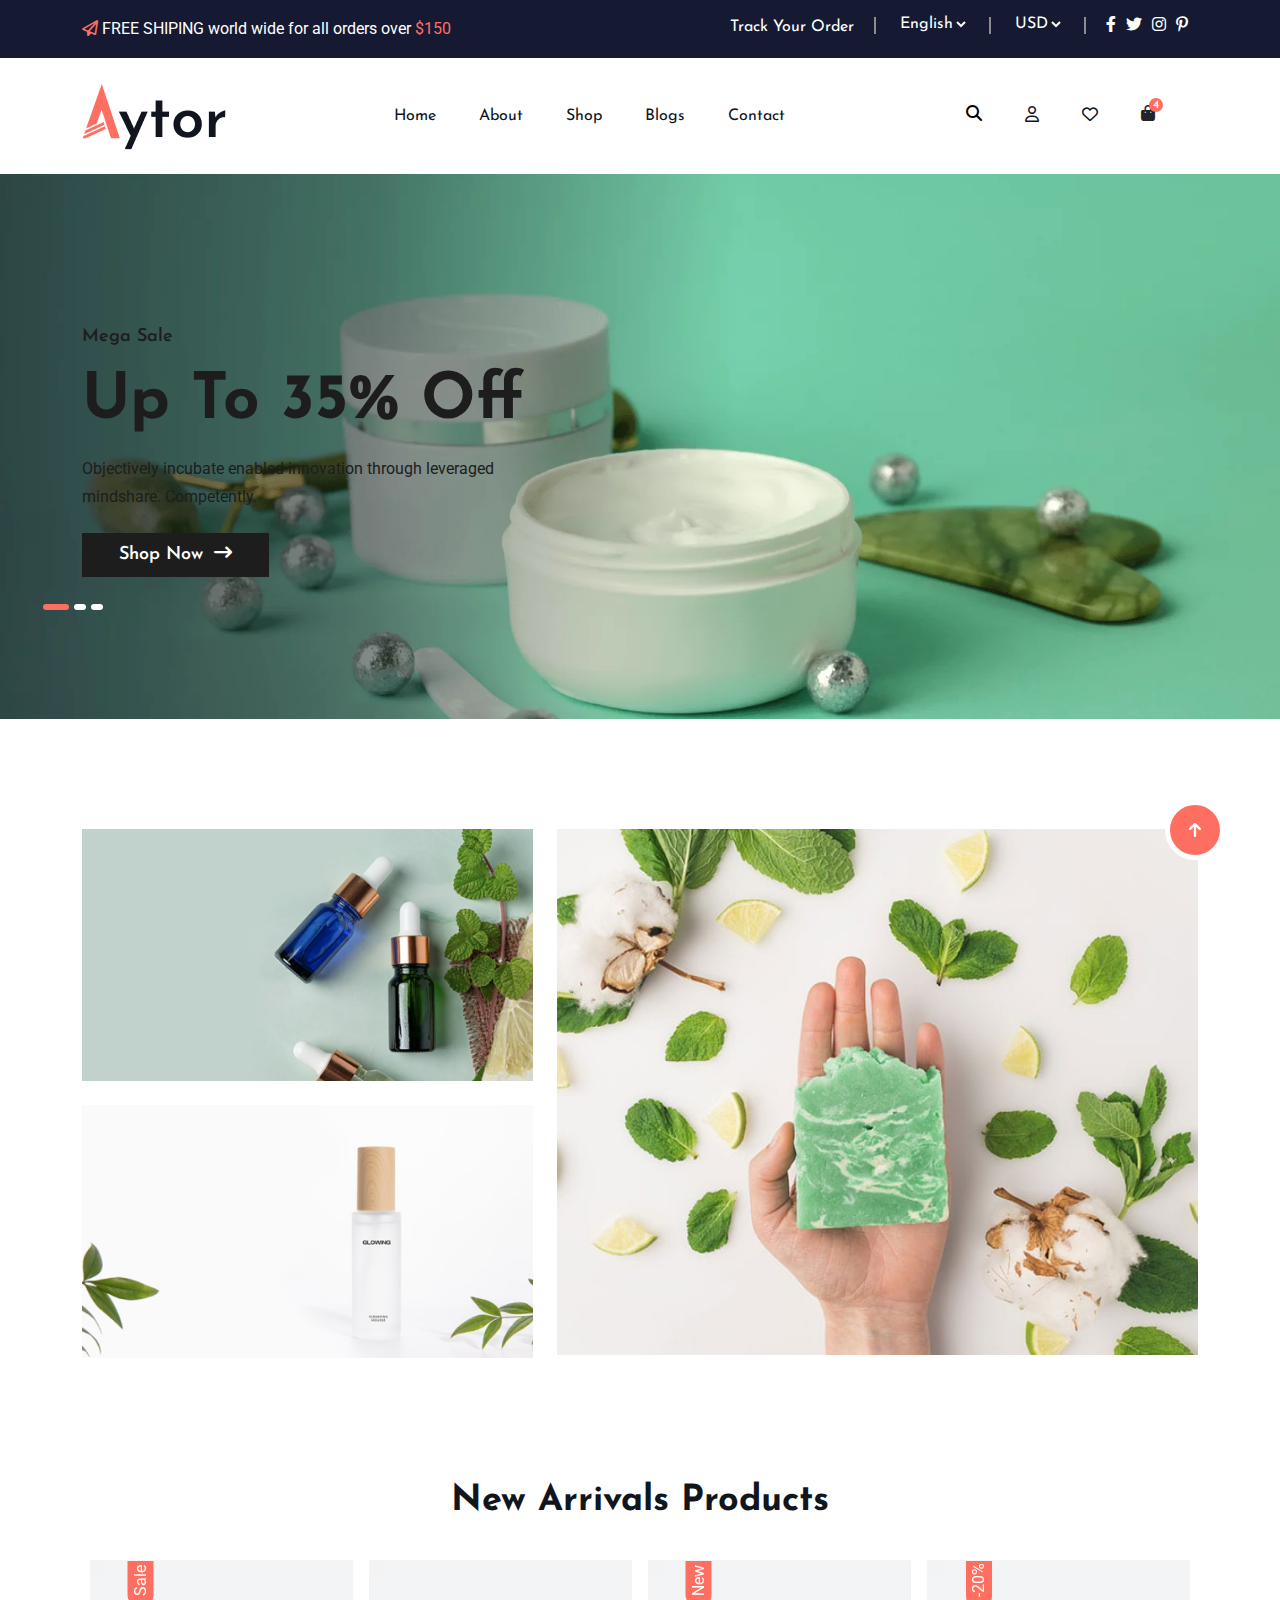
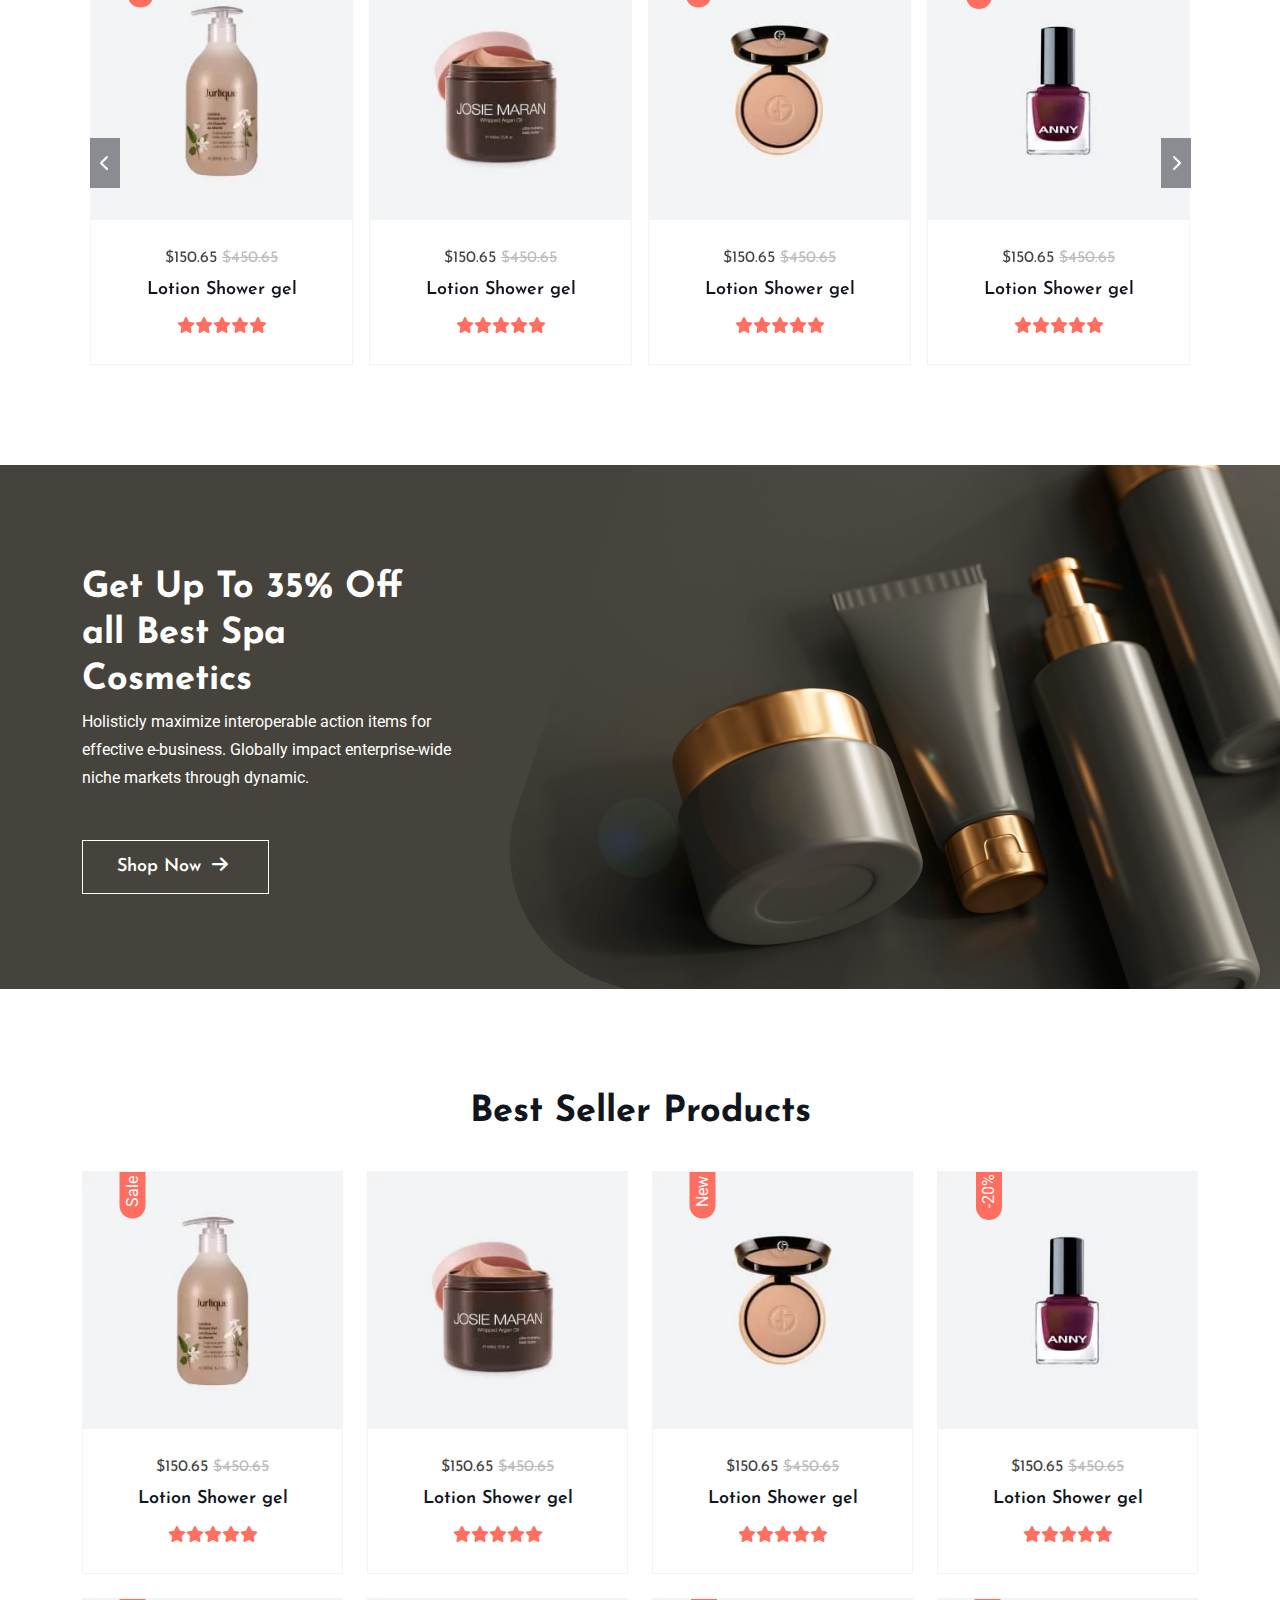
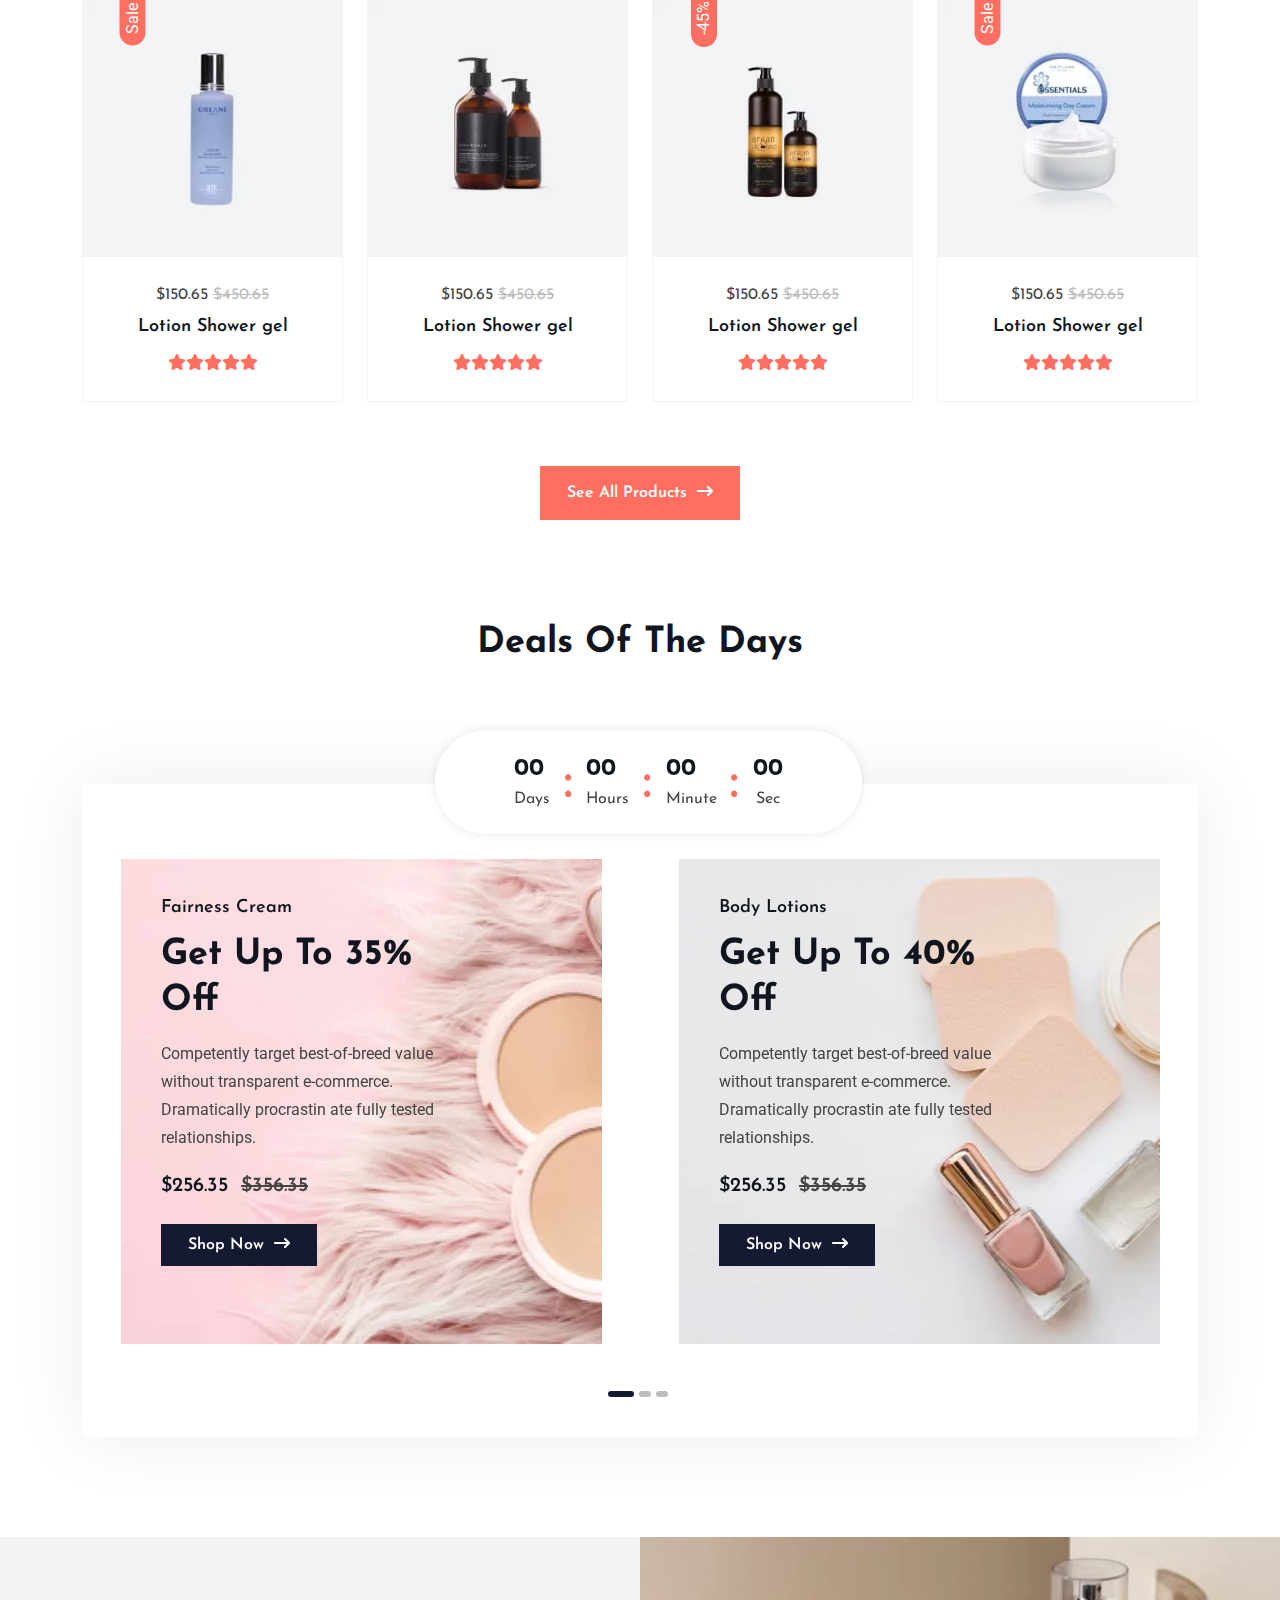
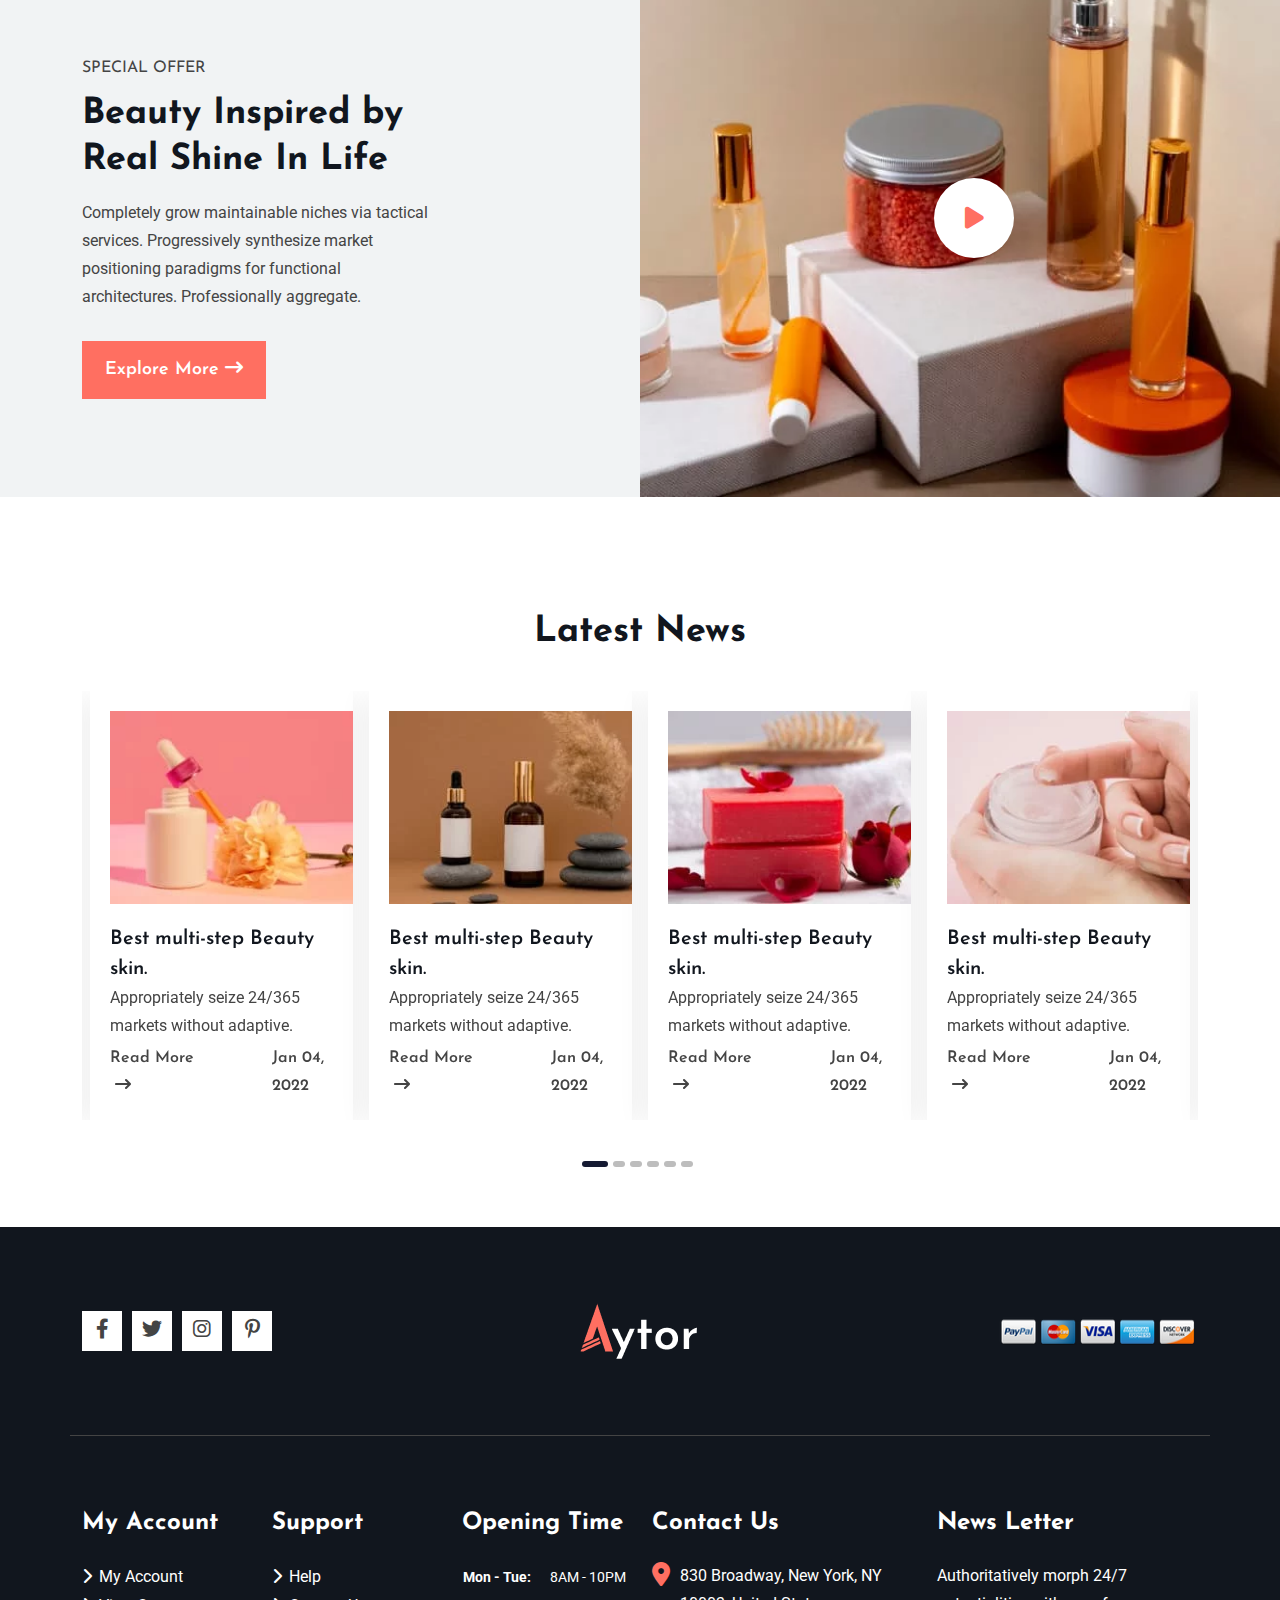
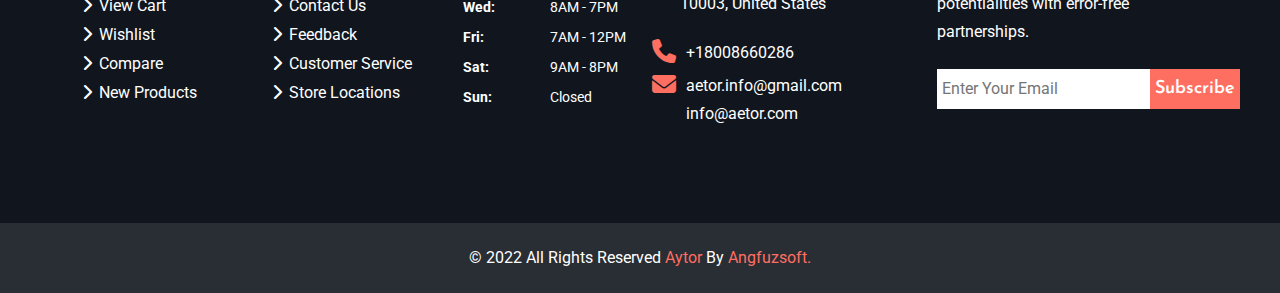
==== commit 250ac79e: "Home page" ====
--- a/index.html
+++ b/index.html
@@ -22,12 +22,14 @@
     <link rel="stylesheet" href="./assets/Vandors/css/fontawesome.min.css">
     <!-- slick css link -->
     <link rel="stylesheet" href="./assets/Vandors/css/slick.min.css">
+     <!-- venobox css link-->
+        <link rel="stylesheet" href="./assets/Vandors/css/venobox.min.css">
     <!-- Main css link-->
     <link rel="stylesheet" href="./assets/css/style.min.css">
 </head>
 <body>
     <!--Top Bar section start-->
-    <section id="top_bar">
+    <section id="top_bar" class="d-none d-lg-block">
     <div class="container">
         <div class="row">
             <div class="col-lg-6">
@@ -55,7 +57,7 @@
                     </li>
                     <span></span>
                 </ul>
-                <ul class="d-flex">
+                <ul class="d-xl-flex d-none">
                     <li><a href="#"></a><i class="fa-brands fa-facebook-f"></i></li>
                     <li><a href="#"></a><i class="fa-brands fa-twitter"></i></li>
                     <li><a href="#"></a><i class="fa-brands fa-instagram"></i></li>
@@ -138,21 +140,20 @@
                 <span class="navbar-toggler-icon"></span>
             </button>
             <div class="collapse navbar-collapse " id="main_menu">
-                <ul class="navbar-nav mx-auto">
+                <ul class="navbar-nav ms-auto mx-xl-auto">
                     <li><a class="active" href="./index.html">Home</a></li>
-                    <li><a href="./shop.html">Shop</a></li>
-                    <li><a href="#">Pages</a></li>
-                    <li><a href="#">Features</a></li>
+                    <li><a href="./about.html">About</a></li>
+                    <li><a href="./shop.html" >Shop</a> </li>
                     <li><a href="./blogs.html">Blogs</a></li>
                     <li><a href="./contact.html">Contact</a></li>
                 </ul>
-                <ul class="navbar-nav">
+                <ul class="navbar-nav d-none d-xl-flex">
                     <li><button id="openSearch"><i class="fa-solid fa-magnifying-glass"></i></button></li>
                     <li><a href="#"><i class="fa-regular fa-user"></i></a></li>
                     <li><a href="#"><i class="fa-regular fa-heart"></i></a></li>
-                    <li>
-                        <button class="btn " type="button" data-bs-toggle="offcanvas" data-bs-target="#offcanvasRight" aria-controls="offcanvasRight"><i class="fa-solid fa-bag-shopping"></i></button>
-                        <span>4</span>
+                    <li class="position-relative ">
+                        <button class="btn " type="button" data-bs-toggle="offcanvas" data-bs-target="#offcanvasRight" aria-controls="offcanvasRight"><i class="fa-solid fa-bag-shopping"></i> <span>4</span></button>
+                       
                     </li>
                 </ul>
             </div>
@@ -209,8 +210,8 @@
     <!-- popup-search-box start-->
     <div class="popup-search-box">
         <button id="closeSearch"><i class="fa-solid fa-xmark"></i></button>
-        <form action="">
-            <input type="text" placeholder="what are you looking for" class="">
+        <form action="" >
+            <input type="text" placeholder="what are you looking for" >
             <button type="submit"><i class="fa-solid fa-magnifying-glass"></i></button>
         </form>
     </div>
@@ -221,12 +222,12 @@
     <!--Banner section start-->
     <section id="banner">
         <div class="banner_slider">
-            <div class="banner_slider_item_1" style="background-image: url(./assets/images/hero/hero_2_bg_1.png);">
+            <div class="banner_slider_item" style="background-image: url(./assets/images/hero/hero_2_bg_1.png);">
                 <div class="container h-100 d-flex align-items-center">
                     <div>
                         <h5>Mega Sale</h5>
                     <h1>Up To 35% Off</h1>
-                    <p class="col-lg-9">Objectively incubate enabled innovation through leveraged mindshare. Competently.</p>
+                    <p >Objectively incubate enabled innovation through leveraged<br> mindshare. Competently.</p>
                     <a href="#">Shop Now<i class="fa-solid fa-arrow-right-long"></i></a>
                     </div>
                 </div>
@@ -236,7 +237,7 @@
                     <div>
                         <h5>Mega Sale</h5>
                     <h1>Up To 35% Off</h1>
-                    <p class="col-lg-12">Objectively incubate enabled innovation through leveraged<br> mindshare. Competently.</p>
+                    <p >Objectively incubate enabled innovation through leveraged<br> mindshare. Competently.</p>
                     <a href="#">Shop Now<i class="fa-solid fa-arrow-right-long"></i></a>
                     </div>
                 </div>
@@ -246,7 +247,7 @@
                     <div>
                         <h5>Mega Sale</h5>
                     <h1>Up To 35% Off</h1>
-                    <p class="col-lg-12">Objectively incubate enabled innovation through leveraged<br> mindshare. Competently.</p>
+                    <p >Objectively incubate enabled innovation through leveraged<br> mindshare. Competently.</p>
                     <a href="#">Shop Now<i class="fa-solid fa-arrow-right-long"></i></a>
                     </div>
                 </div>
@@ -260,14 +261,14 @@
             <div class="row">
                 <div class="col-lg-5">
                     <div class="cream-img-1">
-                        <img src="./assets/images/Feature Category/feature_bg_1.png" alt="">
+                        <img src="./assets/images/Feature Category/feature_bg_1.png" alt="" class="img-fluid">
                         <div class="overlay-beauty-cream">
                             <h3>Beauty Cream</h3>
                             <a href="#">Shop Now <i class="fa-solid fa-arrow-right"></i></a>
                         </div>
                     </div>
                     <div class="cream-img-2">
-                        <img src="./assets/images/Feature Category/feature_bg_2.png" alt="">
+                        <img src="./assets/images/Feature Category/feature_bg_2.png" alt="" class="img-fluid">
                         <div class="overlay-beauty-cream">
                             <h3>Natural Cream</h3>
                             <a href="#">Shop Now <i class="fa-solid fa-arrow-right"></i></a>
@@ -276,7 +277,7 @@
                 </div>
                 <div class="col-lg-7">
                     <div class="cream-img-3">
-                        <img src="./assets/images/Feature Category/feature_bg_3.png" alt="">
+                        <img src="./assets/images/Feature Category/feature_bg_3.png" alt="" class="img-fluid">
                         <div class="overlay-beauty-cream">
                             <h3>Face Cream</h3>
                             <a href="#">Shop Now <i class="fa-solid fa-arrow-right"></i></a>
@@ -527,9 +528,11 @@
     <div id="best_spa">
         <div class="item mega-hover2" style="background-image: url(./assets/images/best_spa_bg.png);">
            <div class="container">
-            <h1 class="col-lg-4">Get Up To 35% Off all Best Spa Cosmetics</h1>
-            <p class="col-lg-4">Holisticly maximize interoperable action items for effective e-business. Globally impact enterprise-wide niche markets through dynamic.</p>
+           <div class="col-lg-6 col-xl-4 col-sm-12 col-md-6 ">
+            <h1 >Get Up To 35% Off all Best Spa Cosmetics</h1>
+            <p >Holisticly maximize interoperable action items for effective e-business. Globally impact enterprise-wide niche markets through dynamic.</p>
             <a href="#">Shop Now <i class="fa-solid fa-arrow-right"></i></a>
+           </div>
            </div>
         </div>
     </div>
@@ -543,7 +546,8 @@
                 </div>
             </div>
             <div class=" row">
-                <div class="col-lg-3 product">
+                <div class="col-lg-4 col-xl-3 col-md-6 col-sm-6">
+                   <div class="product">
                     <div class="product_img">
                         <img src="./assets/images/New Product//featured-2-1.webp" alt="" class="img-fluid">
                         <img src="./assets/images/New Product//featured-2-1h.webp" alt="" class="img-fluid">
@@ -570,197 +574,211 @@
                     <div class="product_badge">
                         <p>Sale</p>
                     </div>
-                </div>
-                <div class="col-lg-3 product">
-                    <div class="product_img">
-                        <img src="./assets/images/New Product//featured-2-2.jpg" alt="" class="img-fluid">
-                        <img src="./assets/images/New Product/featured-2-2h.jpg" alt="" class="img-fluid">
-                    </div>
-                    <div class="product_info">
-                        <h6><ins>$150.65</ins>  <del>$450.65</del></h6>
-                        <h5>Lotion Shower gel</h5>
-                        <ul class="d-flex">
-                            <li><i class="fa-solid fa-star"></i></li>
-                            <li><i class="fa-solid fa-star"></i></li>
-                            <li><i class="fa-solid fa-star"></i></li>
-                            <li><i class="fa-solid fa-star"></i></li>
-                            <li><i class="fa-solid fa-star"></i></li>
-                        </ul>
-                    </div>
-                    <div class="product_action">
-                        <ul>
-                            <li><button data-bs-toggle="tooltip" data-bs-placement="left" data-bs-title="Add to cart"  data-bs-custom-class="tooltip"><i class="fa-solid fa-cart-plus"></i></button></li>
-                            <li><button data-bs-toggle="tooltip" data-bs-placement="left" data-bs-title="Add to Wishlist"  data-bs-custom-class="tooltip"><i class="fa-regular fa-heart"></i></button></li>
-                            <li><button data-bs-toggle="tooltip" data-bs-placement="left" data-bs-title="Quick View"  data-bs-custom-class="tooltip"><i class="fa-regular fa-eye"></i></button></li>
-                            <li><button data-bs-toggle="tooltip" data-bs-placement="left" data-bs-title="Compare"  data-bs-custom-class="tooltip"><i class="fa-solid fa-signal"></i></button></li>
-                        </ul>
+                   </div>
+                </div>
+                <div class="col-lg-4 col-xl-3 col-md-6 col-sm-6">
+                    <div class="product">
+                        <div class="product_img">
+                            <img src="./assets/images/New Product//featured-2-2.jpg" alt="" class="img-fluid">
+                            <img src="./assets/images/New Product/featured-2-2h.jpg" alt="" class="img-fluid">
+                        </div>
+                        <div class="product_info">
+                            <h6><ins>$150.65</ins>  <del>$450.65</del></h6>
+                            <h5>Lotion Shower gel</h5>
+                            <ul class="d-flex">
+                                <li><i class="fa-solid fa-star"></i></li>
+                                <li><i class="fa-solid fa-star"></i></li>
+                                <li><i class="fa-solid fa-star"></i></li>
+                                <li><i class="fa-solid fa-star"></i></li>
+                                <li><i class="fa-solid fa-star"></i></li>
+                            </ul>
+                        </div>
+                        <div class="product_action">
+                            <ul>
+                                <li><button data-bs-toggle="tooltip" data-bs-placement="left" data-bs-title="Add to cart"  data-bs-custom-class="tooltip"><i class="fa-solid fa-cart-plus"></i></button></li>
+                                <li><button data-bs-toggle="tooltip" data-bs-placement="left" data-bs-title="Add to Wishlist"  data-bs-custom-class="tooltip"><i class="fa-regular fa-heart"></i></button></li>
+                                <li><button data-bs-toggle="tooltip" data-bs-placement="left" data-bs-title="Quick View"  data-bs-custom-class="tooltip"><i class="fa-regular fa-eye"></i></button></li>
+                                <li><button data-bs-toggle="tooltip" data-bs-placement="left" data-bs-title="Compare"  data-bs-custom-class="tooltip"><i class="fa-solid fa-signal"></i></button></li>
+                            </ul>
+                        </div>
                     </div>
                     
                 </div>
-                <div class="col-lg-3 product">
-                    <div class="product_img">
-                        <img src="./assets/images/New Product//featured-2-3.jpg" alt="" class="img-fluid">
-                        <img src="./assets/images/New Product//featured-2-3h.jpg" alt="" class="img-fluid">
-                    </div>
-                    <div class="product_info">
-                        <h6><ins>$150.65</ins>  <del>$450.65</del></h6>
-                        <h5>Lotion Shower gel</h5>
-                        <ul class="d-flex">
-                            <li><i class="fa-solid fa-star"></i></li>
-                            <li><i class="fa-solid fa-star"></i></li>
-                            <li><i class="fa-solid fa-star"></i></li>
-                            <li><i class="fa-solid fa-star"></i></li>
-                            <li><i class="fa-solid fa-star"></i></li>
-                        </ul>
-                    </div>
-                    <div class="product_action">
-                        <ul>
-                            <li><button data-bs-toggle="tooltip" data-bs-placement="left" data-bs-title="Add to cart"  data-bs-custom-class="tooltip"><i class="fa-solid fa-cart-plus"></i></button></li>
-                            <li><button data-bs-toggle="tooltip" data-bs-placement="left" data-bs-title="Add to Wishlist"  data-bs-custom-class="tooltip"><i class="fa-regular fa-heart"></i></button></li>
-                            <li><button data-bs-toggle="tooltip" data-bs-placement="left" data-bs-title="Quick View"  data-bs-custom-class="tooltip"><i class="fa-regular fa-eye"></i></button></li>
-                            <li><button data-bs-toggle="tooltip" data-bs-placement="left" data-bs-title="Compare"  data-bs-custom-class="tooltip"><i class="fa-solid fa-signal"></i></button></li>
-                        </ul>
-                    </div>
-                    <div class="product_badge">
-                        <p>New</p>
-                    </div>
-                </div>
-                <div class="col-lg-3 product">
-                    <div class="product_img">
-                        <img src="./assets/images/New Product//featured-2-4.jpg" alt="" class="img-fluid">
-                        <img src="./assets/images/New Product//featured-2-4h.jpg" alt="" class="img-fluid">
-                    </div>
-                    <div class="product_info">
-                        <h6><ins>$150.65</ins>  <del>$450.65</del></h6>
-                        <h5>Lotion Shower gel</h5>
-                        <ul class="d-flex">
-                            <li><i class="fa-solid fa-star"></i></li>
-                            <li><i class="fa-solid fa-star"></i></li>
-                            <li><i class="fa-solid fa-star"></i></li>
-                            <li><i class="fa-solid fa-star"></i></li>
-                            <li><i class="fa-solid fa-star"></i></li>
-                        </ul>
-                    </div>
-                    <div class="product_action">
-                        <ul>
-                            <li><button data-bs-toggle="tooltip" data-bs-placement="left" data-bs-title="Add to cart"  data-bs-custom-class="tooltip"><i class="fa-solid fa-cart-plus"></i></button></li>
-                            <li><button data-bs-toggle="tooltip" data-bs-placement="left" data-bs-title="Add to Wishlist"  data-bs-custom-class="tooltip"><i class="fa-regular fa-heart"></i></button></li>
-                            <li><button data-bs-toggle="tooltip" data-bs-placement="left" data-bs-title="Quick View"  data-bs-custom-class="tooltip"><i class="fa-regular fa-eye"></i></button></li>
-                            <li><button data-bs-toggle="tooltip" data-bs-placement="left" data-bs-title="Compare"  data-bs-custom-class="tooltip"><i class="fa-solid fa-signal"></i></button></li>
-                        </ul>
-                    </div>
-                    <div class="product_badge">
-                        <p>-20%</p>
-                    </div>
-                </div>
-                <div class="col-lg-3 product">
-                    <div class="product_img">
-                        <img src="./assets/images/New Product//featured-2-5.jpg" alt="" class="img-fluid">
-                        <img src="./assets/images/New Product//featured-2-5h.jpg" alt="" class="img-fluid">
-                    </div>
-                    <div class="product_info">
-                        <h6><ins>$150.65</ins>  <del>$450.65</del></h6>
-                        <h5>Lotion Shower gel</h5>
-                        <ul class="d-flex">
-                            <li><i class="fa-solid fa-star"></i></li>
-                            <li><i class="fa-solid fa-star"></i></li>
-                            <li><i class="fa-solid fa-star"></i></li>
-                            <li><i class="fa-solid fa-star"></i></li>
-                            <li><i class="fa-solid fa-star"></i></li>
-                        </ul>
-                    </div>
-                    <div class="product_action">
-                        <ul>
-                            <li><button data-bs-toggle="tooltip" data-bs-placement="left" data-bs-title="Add to cart"  data-bs-custom-class="tooltip"><i class="fa-solid fa-cart-plus"></i></button></li>
-                            <li><button data-bs-toggle="tooltip" data-bs-placement="left" data-bs-title="Add to Wishlist"  data-bs-custom-class="tooltip"><i class="fa-regular fa-heart"></i></button></li>
-                            <li><button data-bs-toggle="tooltip" data-bs-placement="left" data-bs-title="Quick View"  data-bs-custom-class="tooltip"><i class="fa-regular fa-eye"></i></button></li>
-                            <li><button data-bs-toggle="tooltip" data-bs-placement="left" data-bs-title="Compare"  data-bs-custom-class="tooltip"><i class="fa-solid fa-signal"></i></button></li>
-                        </ul>
-                    </div>
-                    <div class="product_badge">
-                        <p>Sale</p>
-                    </div>
-                </div>
-                <div class="col-lg-3 product">
-                    <div class="product_img">
-                        <img src="./assets/images/New Product//featured-2-6.jpg" alt="" class="img-fluid">
-                        <img src="./assets/images/New Product//featured-2-6h.jpg" alt="" class="img-fluid">
-                    </div>
-                    <div class="product_info">
-                        <h6><ins>$150.65</ins>  <del>$450.65</del></h6>
-                        <h5>Lotion Shower gel</h5>
-                        <ul class="d-flex">
-                            <li><i class="fa-solid fa-star"></i></li>
-                            <li><i class="fa-solid fa-star"></i></li>
-                            <li><i class="fa-solid fa-star"></i></li>
-                            <li><i class="fa-solid fa-star"></i></li>
-                            <li><i class="fa-solid fa-star"></i></li>
-                        </ul>
-                    </div>
-                    <div class="product_action">
-                        <ul>
-                            <li><button data-bs-toggle="tooltip" data-bs-placement="left" data-bs-title="Add to cart"  data-bs-custom-class="tooltip"><i class="fa-solid fa-cart-plus"></i></button></li>
-                            <li><button data-bs-toggle="tooltip" data-bs-placement="left" data-bs-title="Add to Wishlist"  data-bs-custom-class="tooltip"><i class="fa-regular fa-heart"></i></button></li>
-                            <li><button data-bs-toggle="tooltip" data-bs-placement="left" data-bs-title="Quick View"  data-bs-custom-class="tooltip"><i class="fa-regular fa-eye"></i></button></li>
-                            <li><button data-bs-toggle="tooltip" data-bs-placement="left" data-bs-title="Compare"  data-bs-custom-class="tooltip"><i class="fa-solid fa-signal"></i></button></li>
-                        </ul>
-                    </div>
-                    
-                </div>
-                <div class="col-lg-3 product">
-                    <div class="product_img">
-                        <img src="./assets/images/New Product//featured-2-7.jpg" alt="" class="img-fluid">
-                        <img src="./assets/images/New Product//featured-2-7h.jpg" alt="" class="img-fluid">
-                    </div>
-                    <div class="product_info">
-                        <h6><ins>$150.65</ins>  <del>$450.65</del></h6>
-                        <h5>Lotion Shower gel</h5>
-                        <ul class="d-flex">
-                            <li><i class="fa-solid fa-star"></i></li>
-                            <li><i class="fa-solid fa-star"></i></li>
-                            <li><i class="fa-solid fa-star"></i></li>
-                            <li><i class="fa-solid fa-star"></i></li>
-                            <li><i class="fa-solid fa-star"></i></li>
-                        </ul>
-                    </div>
-                    <div class="product_action">
-                        <ul>
-                            <li><button data-bs-toggle="tooltip" data-bs-placement="left" data-bs-title="Add to cart"  data-bs-custom-class="tooltip"><i class="fa-solid fa-cart-plus"></i></button></li>
-                            <li><button data-bs-toggle="tooltip" data-bs-placement="left" data-bs-title="Add to Wishlist"  data-bs-custom-class="tooltip"><i class="fa-regular fa-heart"></i></button></li>
-                            <li><button data-bs-toggle="tooltip" data-bs-placement="left" data-bs-title="Quick View"  data-bs-custom-class="tooltip"><i class="fa-regular fa-eye"></i></button></li>
-                            <li><button data-bs-toggle="tooltip" data-bs-placement="left" data-bs-title="Compare"  data-bs-custom-class="tooltip"><i class="fa-solid fa-signal"></i></button></li>
-                        </ul>
-                    </div>
-                    <div class="product_badge">
-                        <p>-45%</p>
-                    </div>
-                </div>
-                <div class="col-lg-3 product">
-                    <div class="product_img">
-                        <img src="./assets/images/New Product//featured-2-8.jpg" alt="" class="img-fluid">
-                        <img src="./assets/images/New Product//featured-2-8h.jpg" alt="" class="img-fluid">
-                    </div>
-                    <div class="product_info">
-                        <h6><ins>$150.65</ins>  <del>$450.65</del></h6>
-                        <h5>Lotion Shower gel</h5>
-                        <ul class="d-flex">
-                            <li><i class="fa-solid fa-star"></i></li>
-                            <li><i class="fa-solid fa-star"></i></li>
-                            <li><i class="fa-solid fa-star"></i></li>
-                            <li><i class="fa-solid fa-star"></i></li>
-                            <li><i class="fa-solid fa-star"></i></li>
-                        </ul>
-                    </div>
-                    <div class="product_action">
-                        <ul>
-                            <li><button data-bs-toggle="tooltip" data-bs-placement="left" data-bs-title="Add to cart"  data-bs-custom-class="tooltip"><i class="fa-solid fa-cart-plus"></i></button></li>
-                            <li><button data-bs-toggle="tooltip" data-bs-placement="left" data-bs-title="Add to Wishlist"  data-bs-custom-class="tooltip"><i class="fa-regular fa-heart"></i></button></li>
-                            <li><button data-bs-toggle="tooltip" data-bs-placement="left" data-bs-title="Quick View"  data-bs-custom-class="tooltip"><i class="fa-regular fa-eye"></i></button></li>
-                            <li><button data-bs-toggle="tooltip" data-bs-placement="left" data-bs-title="Compare"  data-bs-custom-class="tooltip"><i class="fa-solid fa-signal"></i></button></li>
-                        </ul>
-                    </div>
-                    <div class="product_badge">
-                        <p>Sale</p>
+                <div class="col-lg-4 col-xl-3 col-md-6 col-sm-6">
+                    <div class="product">
+                        <div class="product_img">
+                            <img src="./assets/images/New Product//featured-2-3.jpg" alt="" class="img-fluid">
+                            <img src="./assets/images/New Product//featured-2-3h.jpg" alt="" class="img-fluid">
+                        </div>
+                        <div class="product_info">
+                            <h6><ins>$150.65</ins>  <del>$450.65</del></h6>
+                            <h5>Lotion Shower gel</h5>
+                            <ul class="d-flex">
+                                <li><i class="fa-solid fa-star"></i></li>
+                                <li><i class="fa-solid fa-star"></i></li>
+                                <li><i class="fa-solid fa-star"></i></li>
+                                <li><i class="fa-solid fa-star"></i></li>
+                                <li><i class="fa-solid fa-star"></i></li>
+                            </ul>
+                        </div>
+                        <div class="product_action">
+                            <ul>
+                                <li><button data-bs-toggle="tooltip" data-bs-placement="left" data-bs-title="Add to cart"  data-bs-custom-class="tooltip"><i class="fa-solid fa-cart-plus"></i></button></li>
+                                <li><button data-bs-toggle="tooltip" data-bs-placement="left" data-bs-title="Add to Wishlist"  data-bs-custom-class="tooltip"><i class="fa-regular fa-heart"></i></button></li>
+                                <li><button data-bs-toggle="tooltip" data-bs-placement="left" data-bs-title="Quick View"  data-bs-custom-class="tooltip"><i class="fa-regular fa-eye"></i></button></li>
+                                <li><button data-bs-toggle="tooltip" data-bs-placement="left" data-bs-title="Compare"  data-bs-custom-class="tooltip"><i class="fa-solid fa-signal"></i></button></li>
+                            </ul>
+                        </div>
+                        <div class="product_badge">
+                            <p>New</p>
+                        </div>
+                    </div>
+                </div>
+                <div class="col-lg-4 col-xl-3 col-md-6 col-sm-6">
+                    <div class="product">
+                        <div class="product_img">
+                            <img src="./assets/images/New Product//featured-2-4.jpg" alt="" class="img-fluid">
+                            <img src="./assets/images/New Product//featured-2-4h.jpg" alt="" class="img-fluid">
+                        </div>
+                        <div class="product_info">
+                            <h6><ins>$150.65</ins>  <del>$450.65</del></h6>
+                            <h5>Lotion Shower gel</h5>
+                            <ul class="d-flex">
+                                <li><i class="fa-solid fa-star"></i></li>
+                                <li><i class="fa-solid fa-star"></i></li>
+                                <li><i class="fa-solid fa-star"></i></li>
+                                <li><i class="fa-solid fa-star"></i></li>
+                                <li><i class="fa-solid fa-star"></i></li>
+                            </ul>
+                        </div>
+                        <div class="product_action">
+                            <ul>
+                                <li><button data-bs-toggle="tooltip" data-bs-placement="left" data-bs-title="Add to cart"  data-bs-custom-class="tooltip"><i class="fa-solid fa-cart-plus"></i></button></li>
+                                <li><button data-bs-toggle="tooltip" data-bs-placement="left" data-bs-title="Add to Wishlist"  data-bs-custom-class="tooltip"><i class="fa-regular fa-heart"></i></button></li>
+                                <li><button data-bs-toggle="tooltip" data-bs-placement="left" data-bs-title="Quick View"  data-bs-custom-class="tooltip"><i class="fa-regular fa-eye"></i></button></li>
+                                <li><button data-bs-toggle="tooltip" data-bs-placement="left" data-bs-title="Compare"  data-bs-custom-class="tooltip"><i class="fa-solid fa-signal"></i></button></li>
+                            </ul>
+                        </div>
+                        <div class="product_badge">
+                            <p>-20%</p>
+                        </div>
+                    </div>
+                </div>
+                <div class="col-lg-4 col-xl-3 col-md-6 col-sm-6">
+                    <div class="product">
+                        <div class="product_img">
+                            <img src="./assets/images/New Product//featured-2-5.jpg" alt="" class="img-fluid">
+                            <img src="./assets/images/New Product//featured-2-5h.jpg" alt="" class="img-fluid">
+                        </div>
+                        <div class="product_info">
+                            <h6><ins>$150.65</ins>  <del>$450.65</del></h6>
+                            <h5>Lotion Shower gel</h5>
+                            <ul class="d-flex">
+                                <li><i class="fa-solid fa-star"></i></li>
+                                <li><i class="fa-solid fa-star"></i></li>
+                                <li><i class="fa-solid fa-star"></i></li>
+                                <li><i class="fa-solid fa-star"></i></li>
+                                <li><i class="fa-solid fa-star"></i></li>
+                            </ul>
+                        </div>
+                        <div class="product_action">
+                            <ul>
+                                <li><button data-bs-toggle="tooltip" data-bs-placement="left" data-bs-title="Add to cart"  data-bs-custom-class="tooltip"><i class="fa-solid fa-cart-plus"></i></button></li>
+                                <li><button data-bs-toggle="tooltip" data-bs-placement="left" data-bs-title="Add to Wishlist"  data-bs-custom-class="tooltip"><i class="fa-regular fa-heart"></i></button></li>
+                                <li><button data-bs-toggle="tooltip" data-bs-placement="left" data-bs-title="Quick View"  data-bs-custom-class="tooltip"><i class="fa-regular fa-eye"></i></button></li>
+                                <li><button data-bs-toggle="tooltip" data-bs-placement="left" data-bs-title="Compare"  data-bs-custom-class="tooltip"><i class="fa-solid fa-signal"></i></button></li>
+                            </ul>
+                        </div>
+                        <div class="product_badge">
+                            <p>Sale</p>
+                        </div>
+                    </div>
+                </div>
+                <div class="col-lg-4 col-xl-3 col-md-6 col-sm-6">
+                    <div class="product">
+                        <div class="product_img">
+                            <img src="./assets/images/New Product//featured-2-6.jpg" alt="" class="img-fluid">
+                            <img src="./assets/images/New Product//featured-2-6h.jpg" alt="" class="img-fluid">
+                        </div>
+                        <div class="product_info">
+                            <h6><ins>$150.65</ins>  <del>$450.65</del></h6>
+                            <h5>Lotion Shower gel</h5>
+                            <ul class="d-flex">
+                                <li><i class="fa-solid fa-star"></i></li>
+                                <li><i class="fa-solid fa-star"></i></li>
+                                <li><i class="fa-solid fa-star"></i></li>
+                                <li><i class="fa-solid fa-star"></i></li>
+                                <li><i class="fa-solid fa-star"></i></li>
+                            </ul>
+                        </div>
+                        <div class="product_action">
+                            <ul>
+                                <li><button data-bs-toggle="tooltip" data-bs-placement="left" data-bs-title="Add to cart"  data-bs-custom-class="tooltip"><i class="fa-solid fa-cart-plus"></i></button></li>
+                                <li><button data-bs-toggle="tooltip" data-bs-placement="left" data-bs-title="Add to Wishlist"  data-bs-custom-class="tooltip"><i class="fa-regular fa-heart"></i></button></li>
+                                <li><button data-bs-toggle="tooltip" data-bs-placement="left" data-bs-title="Quick View"  data-bs-custom-class="tooltip"><i class="fa-regular fa-eye"></i></button></li>
+                                <li><button data-bs-toggle="tooltip" data-bs-placement="left" data-bs-title="Compare"  data-bs-custom-class="tooltip"><i class="fa-solid fa-signal"></i></button></li>
+                            </ul>
+                        </div>
+                    </div>
+                </div>
+                <div class="col-lg-4 col-xl-3 col-md-6 col-sm-6">
+                    <div class="product">
+                        <div class="product_img">
+                            <img src="./assets/images/New Product//featured-2-7.jpg" alt="" class="img-fluid">
+                            <img src="./assets/images/New Product//featured-2-7h.jpg" alt="" class="img-fluid">
+                        </div>
+                        <div class="product_info">
+                            <h6><ins>$150.65</ins>  <del>$450.65</del></h6>
+                            <h5>Lotion Shower gel</h5>
+                            <ul class="d-flex">
+                                <li><i class="fa-solid fa-star"></i></li>
+                                <li><i class="fa-solid fa-star"></i></li>
+                                <li><i class="fa-solid fa-star"></i></li>
+                                <li><i class="fa-solid fa-star"></i></li>
+                                <li><i class="fa-solid fa-star"></i></li>
+                            </ul>
+                        </div>
+                        <div class="product_action">
+                            <ul>
+                                <li><button data-bs-toggle="tooltip" data-bs-placement="left" data-bs-title="Add to cart"  data-bs-custom-class="tooltip"><i class="fa-solid fa-cart-plus"></i></button></li>
+                                <li><button data-bs-toggle="tooltip" data-bs-placement="left" data-bs-title="Add to Wishlist"  data-bs-custom-class="tooltip"><i class="fa-regular fa-heart"></i></button></li>
+                                <li><button data-bs-toggle="tooltip" data-bs-placement="left" data-bs-title="Quick View"  data-bs-custom-class="tooltip"><i class="fa-regular fa-eye"></i></button></li>
+                                <li><button data-bs-toggle="tooltip" data-bs-placement="left" data-bs-title="Compare"  data-bs-custom-class="tooltip"><i class="fa-solid fa-signal"></i></button></li>
+                            </ul>
+                        </div>
+                        <div class="product_badge">
+                            <p>-45%</p>
+                        </div>
+                    </div>
+                </div>
+                <div class="col-lg-4 col-xl-3 col-md-6 col-sm-6 ">
+                    <div class="product">
+                        <div class="product_img">
+                            <img src="./assets/images/New Product//featured-2-8.jpg" alt="" class="img-fluid">
+                            <img src="./assets/images/New Product//featured-2-8h.jpg" alt="" class="img-fluid">
+                        </div>
+                        <div class="product_info">
+                            <h6><ins>$150.65</ins>  <del>$450.65</del></h6>
+                            <h5>Lotion Shower gel</h5>
+                            <ul class="d-flex">
+                                <li><i class="fa-solid fa-star"></i></li>
+                                <li><i class="fa-solid fa-star"></i></li>
+                                <li><i class="fa-solid fa-star"></i></li>
+                                <li><i class="fa-solid fa-star"></i></li>
+                                <li><i class="fa-solid fa-star"></i></li>
+                            </ul>
+                        </div>
+                        <div class="product_action">
+                            <ul>
+                                <li><button data-bs-toggle="tooltip" data-bs-placement="left" data-bs-title="Add to cart"  data-bs-custom-class="tooltip"><i class="fa-solid fa-cart-plus"></i></button></li>
+                                <li><button data-bs-toggle="tooltip" data-bs-placement="left" data-bs-title="Add to Wishlist"  data-bs-custom-class="tooltip"><i class="fa-regular fa-heart"></i></button></li>
+                                <li><button data-bs-toggle="tooltip" data-bs-placement="left" data-bs-title="Quick View"  data-bs-custom-class="tooltip"><i class="fa-regular fa-eye"></i></button></li>
+                                <li><button data-bs-toggle="tooltip" data-bs-placement="left" data-bs-title="Compare"  data-bs-custom-class="tooltip"><i class="fa-solid fa-signal"></i></button></li>
+                            </ul>
+                        </div>
+                        <div class="product_badge">
+                            <p>Sale</p>
+                        </div>
                     </div>
                 </div>
             </div>
@@ -781,10 +799,11 @@
                 </div>
             </div>
             <div class="row ">
-                <div id="deals_countdown" class="col-lg-4 mx-auto deals_countdown d-flex justify-content-between align-items-center">
-                </div>
-            </div>
-            <div class="row deals_slider d-flex">
+                <div id="deals_countdown" class="col-lg-5 col-xl-4 col-md-7 col-sm-7
+                 mx-auto deals_countdown d-flex justify-content-between align-items-center">
+                </div>
+            </div>
+            <div class=" deals_slider">
                 <div class="mega-hover deals_slider_item" style="background-image: url(./assets/images/Deals/deals_bg_1.jpg);">
                     <div class="deals_content col-lg-7">
                         <h6>Fairness Cream</h6>
@@ -816,6 +835,30 @@
         </div>
     </section>
     <!--Deals section ended-->
+    <!--Beauty Inspired section start-->
+    <section id="beauty"> 
+            <div class="container">
+                <div class="row flex-wrap">
+                    <div class="col-xl-4 col-lg-12 py-5 beauty_info">
+                        <h5>SPECIAL OFFER</h5>
+                        <h2>Beauty Inspired by Real Shine In Life</h2>
+                        <p>Completely grow maintainable niches via tactical services. Progressively synthesize market
+                            positioning paradigms for functional architectures. Professionally aggregate.</p>
+                        <a href="#">Explore More <i class="fa-solid fa-arrow-right-long"></i></a>
+                    </div>
+                    <div class="col-xl-6 col-lg-12 beauty_vedio">
+                        <div class="beauty_img mega-hover">
+                            <img src="./assets/images/beauty_bg_img.webp" alt="" class="img-fluid">
+                            <a href="https://youtu.be/_sI_Ps7JSEk?si=xfSqC14bP2hqIRiM" data-autoplay="true"
+                                data-vbtype="video" class="venobox">
+                                <i class="fa-solid fa-play"></i>
+                            </a>
+                        </div>
+                    </div>
+                </div>
+            </div>
+    </section>
+    <!--Beauty Inspired section ended-->
     <!--Latest News section start-->
     <section id="latest">
         <div class="container">
@@ -824,8 +867,8 @@
                     <h2>Latest News</h2>
                 </div>
             </div>
-            <div class="row latest_slider">
-                <div class="col-lg-3 latest_slider_cart">
+            <div class=" latest_slider">
+                <div class="mx-2 latest_slider_cart">
                     <div class="cart_img mega-hover">
                         <img src="./assets/images/Latest News/blog_card_1.jpg" alt="" class="img-fluid">
                     </div>
@@ -838,7 +881,7 @@
                         <a href="$">Jan 04, 2022</a>
                     </div>
                 </div>
-                <div class="col-lg-3 latest_slider_cart">
+                <div class="mx-2 latest_slider_cart">
                     <div class="cart_img mega-hover">
                         <img src="./assets/images/Latest News/blog_card_2.jpg" alt="" class="img-fluid">
                     </div>
@@ -851,7 +894,7 @@
                         <a href="$">Jan 04, 2022</a>
                     </div>
                 </div>
-                <div class="col-lg-3 latest_slider_cart">
+                <div class="mx-2 latest_slider_cart">
                     <div class="cart_img mega-hover">
                         <img src="./assets/images/Latest News/blog_card_3.jpg" alt="" class="img-fluid">
                     </div>
@@ -864,7 +907,7 @@
                         <a href="$">Jan 04, 2022</a>
                     </div>
                 </div>
-                <div class="col-lg-3 latest_slider_cart">
+                <div class="mx-2 latest_slider_cart">
                     <div class="cart_img mega-hover">
                         <img src="./assets/images/Latest News/blog_card_4.jpg" alt="" class="img-fluid">
                     </div>
@@ -877,7 +920,7 @@
                         <a href="$">Jan 04, 2022</a>
                     </div>
                 </div>
-                <div class="col-lg-3 latest_slider_cart">
+                <div class="mx-2 latest_slider_cart">
                     <div class="cart_img mega-hover">
                         <img src="./assets/images/Latest News/blog_card_5.jpg" alt="" class="img-fluid">
                     </div>
@@ -890,7 +933,7 @@
                         <a href="$">Jan 04, 2022</a>
                     </div>
                 </div>
-                <div class="col-lg-3 latest_slider_cart">
+                <div class="mx-2 latest_slider_cart">
                     <div class="cart_img mega-hover">
                         <img src="./assets/images/Latest News/blog_card_6.jpg" alt="" class="img-fluid">
                     </div>
@@ -908,13 +951,12 @@
     
     </section>
     <!--Latest News section ended-->
-
-
+    
     <!--Footer section start-->
      <footer>
         <div class="container">
-            <div class="row footer_upper align-items-center">
-                <div class="col-lg-5 widget widget-1">
+            <div class="row flex-wrap footer_upper align-items-center">
+                <div class="col-lg-5 col-md-5 col-sm-12 mx-auto widget widget-1">
                     <ul class="d-flex flex-wrap">
                         <li><a href="#" target="_blank"><i class="fa-brands fa-facebook-f"></i></a></li>
                         <li><a href="#" target="_blank"><i class="fa-brands fa-twitter"></i></a></li>
@@ -922,15 +964,15 @@
                         <li><a href="#" target="_blank"><i class="fa-brands fa-pinterest-p"></i></a></li>
                     </ul>
                 </div>
-                <div class="col-lg-2 widget widget-2 text-center">
+                <div class="col-lg-2 col-md-2 col-sm-12 widget widget-2 text-center">
                     <img src="./assets/images/Footer/footer_logo.png" alt="" class="img-fluid">
                 </div>
-                <div class="col-lg-5 widget widget-3">
+                <div class="col-lg-5 col-md-5 col-sm-12 widget widget-3">
                     <img src="./assets/images/Footer/footer_cradit.png" alt="" class="img-fluid d-block ms-auto">
                 </div>
             </div>
-            <div class="row footer_lower">
-                <div class="col-lg-2 widget widget-4">
+            <div class="row flex-wrap footer_lower">
+                <div class="col-xl-2 col-lg-4 col-md-4 col-sm-6 widget widget-4">
                     <h4>My Account</h4>
                     <nav>
                         <ul>
@@ -942,7 +984,7 @@
                         </ul>
                     </nav>
                 </div>
-                <div class="col-lg-2 widget widget-5">
+                <div class="col-xl-2 col-lg-4 col-md-4 col-sm-6 widget widget-5">
                     <h4>Support</h4>
                     <nav>
                         <ul>
@@ -954,7 +996,7 @@
                         </ul>
                     </nav>
                 </div>
-                <div class="col-lg-2 widget widget-6">
+                <div class="col-xl-2 col-lg-4 col-md-4 col-sm-6 widget widget-6">
                     <h4>Opening Time</h4>
                     <table class="text-white">
                         <tr>
@@ -979,7 +1021,7 @@
                         </tr>
                     </table>
                 </div>
-                <div class="col-lg-3 widget widget-7">
+                <div class="col-xl-3 col-lg-6 col-md-6 col-sm-6 widget widget-7">
                     <h4>Contact Us</h4>
                     <ul>
                         <li class="d-flex">
@@ -1000,11 +1042,11 @@
                         </li>
                     </ul>
                 </div>
-                <div class="col-lg-3 widget widget-8">
+                <div class="col-xl-3 col-lg-6 col-md-6 col-sm-6 widget widget-8">
                     <h4>News Letter</h4>
                     <p>Authoritatively morph 24/7 potentialities with error-free partnerships.</p>
                     <form action="" class="d-flex">
-                        <input type="email" placeholder="Enter Your Email...." required>
+                        <input type="email" placeholder="Enter Your Email" required>
                         <button type="submit">Subscribe</button>
                     </form>
                 </div>
@@ -1022,47 +1064,18 @@
             </div>
         </section>
         <!-- =========== Copyright Section End =========== -->
-        <!-- <div class="feature-box d-flex">
-            <div class=" box col-lg-3 d-flex">
-                <div class="icon">
-                    <img src="./assets/images/Footer/delivery-truck .png" alt="">
-                </div>
-                <div class="info">
-                    <h5>FREE SHIPING</h5>
-                    <p>all orders over <span>$150</span></p>
-                </div>
-            </div>
-            <div class=" box col-lg-3 d-flex">
-                <div class="icon">
-                    <img src="./assets/images/Footer/credit-cards .png" alt="">
-                </div>
-                <div class="info">
-                    <h5>QUICK PAYMENT</h5>
-                    <p>100% secure payment</p>
-                </div>
-            </div>
-            <div class=" box col-lg-3 d-flex">
-                <div class="icon">
-                    <img src="./assets/images/Footer/exchange .png" alt="">
-                </div>
-                <div class="info">
-                    <h5>FREE RETURNS</h5>
-                    <p>Return money within 30 days</p>
-                </div>
-            </div>
-            <div class=" box col-lg-3 d-flex">
-                <div class="icon">
-                    <img src="./assets/images/Footer/customer-service .png" alt="">
-                </div>
-                <div class="info">
-                    <h4>24/7 SUPPORT</h4>
-                    <p>Quick Support</p>
-                </div>
-            </div>
-        </div> -->
+        
     </footer>
     
     <!--Footer section ended-->
+
+    <!-- Back To Top button start-->
+
+    <button id="backToTop">
+        <i class="fa-solid fa-arrow-up"></i>
+    </button>
+    <!-- Back To Top button ended-->
+
     
     <!--jquery javascript link-->
     <script src="./assets/Vandors/js/jquery-3.7.0.min.js"></script>
@@ -1072,6 +1085,8 @@
     <script src="./assets/Vandors/js/slick.min.js"></script>
     <!-- Countdown javascript link -->
     <script src="./assets/Vandors/js/jquery.countdown.min.js"></script>
+    <!--venobox javascript link-->
+    <script src="./assets/Vandors/js/venobox.min.js"></script>
     <!--Main javascript link-->
     <script src="./assets/js/app.js"></script>
 </body>
--- a/assets/css/style.min.css
+++ b/assets/css/style.min.css
@@ -1 +1 @@
-h1,h2,h3,h4,h5,h6,p,ul,ol{margin:0;padding:0}ul,ol{list-style-type:none}a,a:hover{text-decoration:none}input:focus,textarea:focus,select:focus,.form-control:focus{-webkit-box-shadow:none;box-shadow:none;border-color:initial}body{font-family:"Josefin Sans",sans-serif}p{font-family:"Roboto",sans-serif}#top_bar{background-color:#151a32}#top_bar .col-lg-6 i{color:#ff6f61;cursor:pointer}#top_bar .col-lg-6 i:hover{color:#ff6f61;-webkit-transition:.5s;transition:.5s}#top_bar .col-lg-6 p span{text-transform:uppercase}#top_bar .col-lg-6 p span:last-child{color:#ff6f61}#top_bar .col-lg-6 p{color:#fff;font-family:"Roboto",sans-serif;font-size:16px;font-weight:400;line-height:28px;padding:15px 0px}select{border:rgba(0,0,0,0);background-color:#151a32;color:#fff;padding:15px 0px}option{background-color:#151a32;color:#fff;font-family:"Roboto",sans-serif;font-size:16px;font-weight:400;line-height:28px}#top_bar .col-lg-6 ul li a{display:inline-block;color:#fff;padding:15px 0px}#top_bar .col-lg-6 ul li i{padding:15px 10px 15px 0px;color:#fff}#top_bar .col-lg-6 ul span{border:1px solid #8c8c8c;height:30%;margin:17px 20px}#primary_nav .collapse ul li a{display:inline-block;color:#11161e;font-family:"Josefin Sans",sans-serif;font-size:16px;font-weight:400;line-height:26px;padding:37px 43px 37px 0px}#primary_nav .collapse ul li a:hover{color:#ff6f61;-webkit-transition:.5s;transition:.5s}#primary_nav .collapse ul li button{border:none;background-color:rgba(0,0,0,0);padding:37px 43px 37px 0px;position:relative}#primary_nav .collapse ul li button:hover{color:#ff6f61;-webkit-transition:.5s;transition:.5s}#primary_nav .collapse ul li span{position:absolute;color:#fff;width:14px;height:14px;line-height:14px;background-color:#ff6f61;border-radius:50%;text-align:center;top:40px;right:147px;font-size:12px}#primary_nav .collapse ul li .btn{font-size:16px}#offcanvasRight{width:465px}#offcanvasRight .offcanvas-title{font-family:"Josefin Sans",sans-serif;font-weight:700;font-size:24px;margin:33px 0 0 15px;padding-bottom:10px}#offcanvasRight h5{border-bottom:1px solid #cecaca;width:90%}#offcanvasRight .offcanvas-body img{width:75px;height:75px}#offcanvasRight .offcanvas-header{background-color:#fff;padding-top:48px;padding-bottom:0;position:relative}#offcanvasRight .offcanvas-header button{color:#000;font-size:15px;border:2px solid #000;border-radius:50%;text-align:center;width:40px;height:40px;line-height:40px;-webkit-transform:rotate(0deg);transform:rotate(0deg);-webkit-transition:.5s;transition:.5s;position:absolute;top:20px;right:40px}#offcanvasRight .offcanvas-header button:hover{color:#ff6f61;border-color:#ff6f61;-webkit-transform:rotate(90deg);transform:rotate(90deg);line-height:63px}#offcanvasRight .offcanvas-body .item{border-bottom:1px solid #cecaca;width:90%;margin-left:15px}#offcanvasRight .offcanvas-body .item{padding:20px 0}#offcanvasRight .offcanvas-body .item img{margin-right:15px}#offcanvasRight .offcanvas-body .item ul{margin-top:10px}#offcanvasRight .offcanvas-body .item ul li{margin-bottom:5px}#offcanvasRight .offcanvas-body .item ul li a{font-size:16px;color:#11161e;font-family:"Josefin Sans",sans-serif;font-weight:600px}#offcanvasRight .offcanvas-body .item ul .item_cost{color:#ff6f61}#offcanvasRight .offcanvas-body .item i{margin:27px 0 0 158px}#offcanvasRight .offcanvas-body p{border-bottom:none;font-size:18px;font-family:"Roboto",sans-serif;color:#11161e;margin:18px 0 18px 15px}#offcanvasRight .offcanvas-body .button{margin-left:15px;margin-bottom:100px}#offcanvasRight .offcanvas-body .button button{background-color:#ff6f61;border:1px solid #ff6f61;padding:15px 54px;-webkit-transition:.5s;transition:.5s;cursor:pointer}#offcanvasRight .offcanvas-body .button button:hover{background-color:#151a32;border-color:#151a32}#offcanvasRight .offcanvas-body .button button a{color:#fff;font:size 18px;font-family:"Josefin Sans",sans-serif;font-weight:600}.popup-search-box{height:800px;background-color:rgba(0,0,0,.9098039216);position:fixed;top:0;right:0;left:0;opacity:0;visibility:hidden;overflow:hidden}.popup-search-box.show{opacity:1;visibility:visible;-webkit-transition:all ease .4s;transition:all ease .4s;z-index:99}.popup-search-box #closeSearch{background-color:rgba(0,0,0,0);color:#ff6f61;font-size:22px;width:60px;height:60px;line-height:63px;border-radius:50%;border:1px solid #ff6f61;-webkit-transform:rotate(0deg);transform:rotate(0deg);-webkit-transition:.5s;transition:.5s;position:absolute;top:40px;right:40px;-webkit-box-align:center;-ms-flex-align:center;align-items:center}.popup-search-box #closeSearch:hover{background-color:#fff;border-color:rgba(0,0,0,0);border-color:rgba(0,0,0,0);-webkit-transform:rotate(90deg);transform:rotate(90deg);line-height:63px}.popup-search-box form{margin:300px 350px 300px 400px;position:relative}.popup-search-box input{padding:15px 450px 15px 30px;border:none;background-color:rgba(0,0,0,0);border-radius:30px;color:#fff;font-family:"Roboto",sans-serif;border:2px solid #ff6f61;font-size:20px}.popup-search-box form button{background-color:rgba(0,0,0,0);border:rgba(0,0,0,0);color:#fff;position:absolute;right:88px;top:17px;font-size:25px}.btn{border:none;background-color:#ff6f61;font-size:30px;padding:10px 14px 6px 14px;border:1px solid #ff6f61}#offcanvasExample .offcanvas-header{background-color:rgba(28,185,200,.1);padding-top:40px;padding-bottom:30px;-webkit-box-align:center;-ms-flex-align:center;align-items:center;position:relative}#offcanvasExample .offcanvas-header a{margin-left:100px}#offcanvasExample .offcanvas-header button{font-size:35px;position:absolute;top:30px;right:30px;width:auto;height:auto}.offcanvas-body .manu_name{margin-top:25px;margin-bottom:35px}.offcanvas-body .manu_name li a{display:inline-block;color:#11161e;border-bottom:1px solid #cecaca;width:90%;margin-right:40px;margin-left:20px;padding:12px 0;font-size:16px;font-family:"Roboto",sans-serif}.offcanvas-body .item_name .item_name_2{margin-bottom:20px}.offcanvas-body .item_name .item_name_2 a{color:#11161e;font-size:16px;font-family:"Roboto",sans-serif;margin-left:20px}.offcanvas-body .item_name .last_item_name a{color:#11161e;font-size:16px;font-family:"Roboto",sans-serif}.offcanvas-body .item_name .item_name_2 a i{margin-right:10px}.offcanvas-body .item_name .last_item_name a i{margin-right:10px}.offcanvas-body .item_name .last_item_name{border-bottom:1px solid #cecaca;width:90%;padding-bottom:35px;margin-left:20px;margin-bottom:35px}.offcanvas .offcanvas-body .dropdown ul li select{background-color:rgba(0,0,0,0);color:#11161e;font-size:16px;font-family:"Josefin Sans",sans-serif}.offcanvas .offcanvas-body .dropdown ul{margin:0 30px 0 20px}.section_heading h2{color:#11161e;text-align:center;font-family:"Josefin Sans",sans-serif;font-size:36px;font-style:normal;font-weight:700;line-height:46px;margin-bottom:36px}footer{background-color:#11161e}footer .footer_upper{border-bottom:1px solid #444;padding:76px 0}footer .footer_upper .widget-1 ul li a{width:40px;height:40px;line-height:40px;background-color:#fff;color:#444;margin-right:10px;font-size:20px;text-align:center;line-height:40px;-webkit-transition:.4s;transition:.4s;display:inline-block}footer .footer_upper .widget-1 ul li a:hover{background-color:#ff6f61;color:#fff}footer .footer_lower{color:#11161e;padding:70px 0}footer .footer_lower .widget h4{font-size:24px;line-height:34px;margin-bottom:22px;color:#fff;font-family:"Josefin Sans",sans-serif;font-weight:700}footer .footer_lower .widget nav ul li a{color:#fff;font-family:"Roboto",sans-serif;font-size:16px;line-height:28px;text-transform:capitalize;-webkit-transition:.4s;transition:.4s}footer .footer_lower .widget nav ul li a:hover{color:#ff6f61}footer .footer_lower .widget nav ul li a::before{content:"";font-family:"Font Awesome 6 Free";font-weight:700;padding-right:7px}footer .footer_lower .widget table tr{font-family:"Roboto",sans-serif;font-size:16px;line-height:28px}footer .footer_lower .widget table tr th{padding-right:18px}footer .footer_lower .widget.widget-7,footer .footer_lower .widget.widget-7 a{color:#fff;font-family:"Roboto",sans-serif;line-height:28px}footer .footer_lower .widget.widget-7 li{margin-bottom:5px}footer .footer_lower .widget.widget-7 i{font-size:24px;color:#ff6f61;padding-right:10px}footer .footer_lower .widget.widget-8 p{font-family:"Roboto",sans-serif;margin-bottom:23px;line-height:28px;color:#fff}footer .footer_lower .widget.widget-8 form{background-color:#fff}footer .footer_lower .widget.widget-8 input{background:none;border:none;padding:11px 10px;line-height:28px;font-family:"Roboto",sans-serif}footer .footer_lower .widget.widget-8 button{border:none;color:#fff;font-size:18px;font-weight:600;line-height:30px;background:#ff6f61;padding:8px 17px}#copyright{background-color:rgba(255,255,255,.1)}#copyright p{color:#fff;font-family:"Roboto",sans-serif;font-size:16px;line-height:28px;padding:21px 0}#copyright p a{color:#ff6f61}#banner .banner_slider_item{height:800px;background-size:cover !important;background-position:center !important}#banner .banner_slider_item_1{height:800px;background-size:cover !important;background-position:center !important}#banner .banner_slider .banner_slider_item .container div h5{color:#1d1d1d;font-family:"Josefin Sans",sans-serif;font-size:18px;font-weight:600;line-height:28px}#banner .banner_slider .banner_slider_item_1 .container div h5{color:#fff;font-family:"Josefin Sans",sans-serif;font-size:18px;font-weight:600;line-height:28px}#banner .banner_slider .banner_slider_item .container div h1{color:#1d1d1d;font-family:"Josefin Sans",sans-serif;font-size:64px;font-weight:700;line-height:74px;margin:14px 0px 16px 0px}#banner .banner_slider .banner_slider_item_1 .container div h1{color:#fff;font-family:"Josefin Sans",sans-serif;font-size:64px;font-weight:700;line-height:74px;margin:14px 0px 16px 0px}#banner .banner_slider .banner_slider_item .container div p{color:#1d1d1d;font-family:"Roboto",sans-serif;font-size:16px;font-weight:400;line-height:28px;margin-bottom:29px}#banner .banner_slider .banner_slider_item_1 .container div p{color:#fff;font-family:"Roboto",sans-serif;font-size:16px;font-weight:400;line-height:28px;margin-bottom:29px}#banner .banner_slider .banner_slider_item .container div a{color:#fff;text-align:center;font-family:"Josefin Sans",sans-serif;font-size:18px;font-weight:600;line-height:30px;background-color:#1d1d1d;padding:13px 37px;cursor:pointer;-webkit-transition:.4s;transition:.4s}#banner .banner_slider .banner_slider_item .container div a:hover{background-color:#fff;color:#ff6f61}#banner .banner_slider .banner_slider_item .container div a i{margin-left:11px}#banner .banner_slider .banner_slider_item_1 .container div a i{margin-left:11px}#banner .banner_slider .banner_slider_item_1 .container div a{color:#fff;text-align:center;font-family:"Josefin Sans",sans-serif;font-size:18px;font-weight:600;line-height:30px;background-color:#ff6f61;padding:13px 37px;cursor:pointer;-webkit-transition:.4s;transition:.4s}#banner .banner_slider .banner_slider_item_1 .container div a:hover{background-color:#fff;color:#ff6f61}#banner .banner_slider .slick-dots li button{font-size:0;border:none;background-color:#fff;width:10px;height:6px;border-radius:5px;-webkit-transition:.6s;transition:.6s}#banner .banner_slider .slick-dots li.slick-active button{width:26px;background-color:#ff6f61}#banner .banner_slider .slick-dots{display:-webkit-box;display:-ms-flexbox;display:flex;position:absolute;left:113px;bottom:28%}#banner .banner_slider .slick-dots li{line-height:0;margin-right:5px}#feature{margin-top:110px}#feature .col-lg-5 .cream-img-2{margin-top:24px}#feature .col-lg-5 .cream-img-3{margin-left:24px}.cream-img-1{position:relative}.cream-img-2{position:relative}.cream-img-3{position:relative}.overlay-beauty-cream{position:absolute;background-color:rgba(17,22,30,.431372549);z-index:97;text-align:center;color:#fff;width:496px;height:260px;left:20px;top:20px;padding-top:94px;-webkit-transition:.5s;transition:.5s;-webkit-transform:scale(0);transform:scale(0)}.col-lg-7 .overlay-beauty-cream{padding-top:260px;width:710px;height:591px;left:23px;top:15px}.cream-img-1:hover .overlay-beauty-cream{-webkit-transform:scale(1);transform:scale(1)}.cream-img-2:hover .overlay-beauty-cream{-webkit-transform:scale(1);transform:scale(1)}.cream-img-3:hover .overlay-beauty-cream{-webkit-transform:scale(1);transform:scale(1)}.overlay-beauty-cream h3{color:#fff;text-align:center;font-size:30px;font-style:normal;font-weight:700;line-height:40px;-webkit-transition:.5s;transition:.5s}.overlay-beauty-cream a{color:#fff;text-align:center;font-size:16px;font-style:normal;font-weight:600;line-height:28px;-webkit-transition:.5s;transition:.5s}.overlay-beauty-cream a::before{content:"";position:absolute;width:0%;height:2px;left:40%;bottom:94px;background-color:#ff6f61;-webkit-transition:.5s;transition:.5s}.overlay-beauty-cream a:hover::before{width:97px}.col-lg-7 .overlay-beauty-cream a::before{left:43.5%;bottom:44%}.overlay-beauty-cream h3:hover{color:#ff6f61}.overlay-beauty-cream a:hover{color:#ff6f61}#new_product{padding:100px 0}#new_product .new_product_slider .new_product_slider_arrow{width:30px;height:50px;background-color:rgba(103,105,113,.751);color:#fff;text-align:center;line-height:50px;cursor:pointer;position:absolute;z-index:99;top:50%;-webkit-transform:translateY(-50%);transform:translateY(-50%)}#new_product .new_product_slider .new_product_slider_arrow.fa-chevron-left{left:8px}#new_product .new_product_slider .new_product_slider_arrow.fa-chevron-right{right:7px}#new_product .product{position:relative;text-align:center;border:1px solid #f1f3f4;overflow:hidden}#new_product .product .product_img{position:relative}#new_product .product .product_img img:last-child{position:absolute;inset:0;opacity:0;visibility:hidden;-webkit-transition:.4s;transition:.4s}#new_product .product:hover .product_img img:last-child{visibility:visible;opacity:1}#new_product .product .product_info{padding:25px 0}#new_product .product .product_info h6{font-size:16px;font-weight:400;line-height:26px;font-family:"Josefin Sans",sans-serif;margin-bottom:5px}#new_product .product .product_info h6 ins{color:#444;text-decoration:none}#new_product .product .product_info h6 del{color:#bdbdbd}#new_product .product .product_info h5{color:#11161e;font-family:"Josefin Sans",sans-serif;font-size:18px;font-weight:600;line-height:28px;margin-bottom:11px;-webkit-transition:.4s;transition:.4s}#new_product .product .product_info:hover h5{color:#ff6f61}#new_product .product .product_info ul{-webkit-box-pack:center;-ms-flex-pack:center;justify-content:center}#new_product .product .product_info ul li i{color:#ff6f61}#new_product .product .product_action{position:absolute;top:44px;right:-50px;-webkit-transition:.6s;transition:.6s}#new_product .product .product_action ul li{margin-bottom:10px}#new_product .product .product_action ul li button{width:36px;height:36px;background-color:#fff;color:#151a32;border:none;border-radius:50%;-webkit-box-shadow:0px 3px 10px 0px rgba(0,0,0,.08);box-shadow:0px 3px 10px 0px rgba(0,0,0,.08);-webkit-transition:.4s;transition:.4s}#new_product .product .product_action ul li:hover button{background-color:#ff6f61;color:#fff}#new_product .product:hover .product_action{right:17px}#new_product .product .product_badge{color:#fff;font-family:"Josefin Sans",sans-serif;font-size:16px;font-weight:400;line-height:26px;background-color:#ff6f61;-webkit-transform:rotate(-90deg);transform:rotate(-90deg);display:inline-block;position:absolute;top:0px;left:24px;margin-top:8px;padding:0 8px 0 12px;border-radius:13px 0 0 13px}#best_spa .item{height:524px;background-size:cover !important;background-position:center !important}#best_spa .item h1{color:#fff;font-family:"Josefin Sans",sans-serif;font-size:36px;font-weight:700;line-height:46px;margin-top:100px}#best_spa .item p{color:#fff;font-family:"Roboto",sans-serif;font-size:16px;font-weight:400;line-height:28px;margin-bottom:60px;margin-top:5px}#best_spa .item a{color:#fff;text-align:center;font-family:"Josefin Sans",sans-serif;font-size:18px;font-weight:600;line-height:30px;border:1px solid #fff;background-color:rgba(0,0,0,0);padding:17px 40px 17px 34px;cursor:pointer;-webkit-transition:.5s;transition:.5s}#best_spa .item a:hover{background-color:#ff6f61;border-color:#ff6f61}#best_spa .item a i{margin-left:5px}.mega-hover2{position:relative;overflow:hidden}.mega-hover2:before{content:"";position:absolute;pointer-events:none;opacity:1;z-index:3;top:0;right:51%;bottom:0;left:50%;background:rgba(255,255,255,.2);-webkit-transform:skew(45deg);transform:skew(45deg)}.mega-hover2:hover:before{left:0;right:0;opacity:0;-webkit-transition:all 900ms linear;transition:all 900ms linear}#best_seller{margin-top:100px}#best_seller .product{position:relative;text-align:center;border:1px solid #f1f3f4;overflow:hidden;margin-bottom:24px}#best_seller .product .product_img{position:relative}#best_seller .product .product_img img:last-child{position:absolute;inset:0;opacity:0;visibility:hidden;-webkit-transition:.4s;transition:.4s}#best_seller .product:hover .product_img img:last-child{visibility:visible;opacity:1}#best_seller .product .product_info{padding:25px 0}#best_seller .product .product_info h6{font-size:16px;font-weight:400;line-height:26px;font-family:"Josefin Sans",sans-serif;margin-bottom:5px}#best_seller .product .product_info h6 ins{color:#444;text-decoration:none}#best_seller .product .product_info h6 del{color:#bdbdbd}#best_seller .product .product_info h5{color:#11161e;font-family:"Josefin Sans",sans-serif;font-size:18px;font-weight:600;line-height:28px;margin-bottom:11px;-webkit-transition:.4s;transition:.4s}#best_seller .product .product_info:hover h5{color:#ff6f61}#best_seller .product .product_info ul{-webkit-box-pack:center;-ms-flex-pack:center;justify-content:center}#best_seller .product .product_info ul li i{color:#ff6f61}#best_seller .product .product_action{position:absolute;top:44px;right:-50px;-webkit-transition:.6s;transition:.6s}#best_seller .product .product_action ul li{margin-bottom:10px}#best_seller .product .product_action ul li button{width:36px;height:36px;background-color:#fff;color:#151a32;border:none;border-radius:50%;-webkit-box-shadow:0px 3px 10px 0px rgba(0,0,0,.08);box-shadow:0px 3px 10px 0px rgba(0,0,0,.08);-webkit-transition:.4s;transition:.4s}#best_seller .product .product_action ul li:hover button{background-color:#ff6f61;color:#fff}#best_seller .product:hover .product_action{right:17px}#best_seller .product .product_badge{color:#fff;font-family:"Josefin Sans",sans-serif;font-size:16px;font-weight:400;line-height:26px;background-color:#ff6f61;-webkit-transform:rotate(-90deg);transform:rotate(-90deg);display:inline-block;position:absolute;top:0px;left:24px;margin-top:8px;padding:0 8px 0 12px;border-radius:13px 0 0 13px}#best_seller .as_btn{margin-top:40px}#best_seller .as_btn a{display:inline-block;padding:13px 27px;background-color:#ff6f61;color:#fff;border:none;text-align:center;font-family:"Josefin Sans",sans-serif;font-size:16px;font-weight:600;line-height:28px;margin-left:50%;-webkit-transform:translateX(-50%);transform:translateX(-50%)}#best_seller .as_btn i{margin-left:10px}#deals{position:relative;margin:100px 0}#deals .section_heading{margin-bottom:82px}#deals .deals_countdown{position:absolute;background-color:#fff;border-radius:60px;-webkit-box-shadow:0px 0px 10px 0px rgba(21,26,50,.1);box-shadow:0px 0px 10px 0px rgba(21,26,50,.1);padding:7px 79px;z-index:99;top:110px;left:34%}#deals .deals_countdown div h4{color:#11161e;font-family:"Josefin Sans",sans-serif;font-size:24px;font-weight:700;line-height:34px}#deals .deals_countdown div p{color:#444;text-align:center;font-family:"Josefin Sans",sans-serif;font-size:16px;font-weight:400;line-height:26px}#deals .deals_countdown span{color:#ff6f61;font-size:60px}#deals .deals_slider{background-color:#fff;-webkit-box-shadow:0px 0px 70px 0px rgba(21,26,50,.08);box-shadow:0px 0px 70px 0px rgba(21,26,50,.08);height:646px;width:1320px;top:-50%}#deals .deals_slider .deals_slider_item{width:570px;height:485px;background-size:cover !important;background-position:center !important;margin:75px 38px 86px 39px}#deals .deals_slider .deals_slider_item .deals_content{margin-top:35px;margin-left:40px}#deals .deals_slider .deals_slider_item .deals_content h6{color:#11161e;font-family:"Josefin Sans",sans-serif;font-size:18px;font-weight:600;line-height:28px}#deals .deals_slider .deals_slider_item .deals_content h2{color:#11161e;font-family:"Josefin Sans",sans-serif;font-size:36px;font-weight:700;line-height:46px;margin:10px 0 16px 0}#deals .deals_slider .deals_slider_item .deals_content p{color:#444;font-family:"Roboto",sans-serif;font-size:16px;font-weight:400;line-height:28px}#deals .deals_slider .deals_slider_item .deals_content h5{margin:19px 0 30px 0}#deals .deals_slider .deals_slider_item .deals_content h5 ins{color:#11161e;font-family:"Josefin Sans",sans-serif;font-size:20px;font-weight:600;line-height:30px;text-decoration:none;margin-right:13px}#deals .deals_slider .deals_slider_item .deals_content h5 del{color:#444;font-family:"Josefin Sans",sans-serif;font-size:20px;font-weight:600;line-height:30px;text-decoration-line:strikethrough}#deals .deals_slider .deals_slider_item .deals_content a{color:#fff;text-align:center;font-family:#444;font-size:16px;font-weight:600;line-height:28px;padding:13px 27px;background-color:#151a32;cursor:pointer}#deals .deals_slider .deals_slider_item .deals_content a i{margin-left:5px}#deals .deals_slider .slick-dots{display:-webkit-box;display:-ms-flexbox;display:flex;position:absolute;bottom:40px;left:48%}#deals .deals_slider .slick-dots li{line-height:0;margin-right:5px}#deals .deals_slider .slick-dots li button{font-size:0;border:none;background:var(--Gray-4, #BDBDBD);width:10px;height:6px;border-radius:5px;-webkit-transition:.6s;transition:.6s}#deals .deals_slider .slick-dots li.slick-active button{width:26px;background-color:#151a32}.mega-hover{position:relative;overflow:hidden}.mega-hover:after,.mega-hover:before{content:"";position:absolute;pointer-events:none;opacity:1;z-index:3}.mega-hover:before{top:0;right:51%;bottom:0;left:50%;background:rgba(255,255,255,.2)}.mega-hover:after{top:50%;right:0;bottom:50%;left:0;background:rgba(255,255,255,.3)}.mega-hover:hover:before{left:0;right:0;opacity:0;-webkit-transition:all 900ms linear;transition:all 900ms linear}.mega-hover:hover:after{top:0;bottom:0;opacity:0;-webkit-transition:all 900ms linear;transition:all 900ms linear}#latest{margin-bottom:100px}#latest .latest_slider .slick-dots{display:-webkit-box;display:-ms-flexbox;display:flex;position:absolute;bottom:-35px;left:46%}#latest .latest_slider .slick-dots li{line-height:0;margin-right:5px}#latest .latest_slider .slick-dots li button{font-size:0;border:none;background:var(--Gray-4, #BDBDBD);width:10px;height:6px;border-radius:5px;-webkit-transition:.6s;transition:.6s}#latest .latest_slider .slick-dots li.slick-active button{width:26px;background-color:#151a32}#latest .latest_slider_cart{background:#fff;-webkit-box-shadow:0px 5px 30px 0px rgba(17,22,30,.08);box-shadow:0px 5px 30px 0px rgba(17,22,30,.08);padding:0}#latest .latest_slider_cart img{margin:20px}#latest .latest_slider_cart .cart_info{margin-left:20px}#latest .latest_slider_cart .cart_info h5{color:#11161e;font-family:"Josefin Sans",sans-serif;font-size:20px;font-weight:600;line-height:30px;-webkit-transition:.4s;transition:.4s}#latest .latest_slider_cart .cart_info:hover h5{color:#ff6f61}#latest .latest_slider_cart .cart_info p{color:#444;font-family:"Roboto",sans-serif;font-size:16px;font-weight:400;line-height:28px}#latest .latest_slider_cart .cart_footer a{color:#444;font-family:"Josefin Sans",sans-serif;font-size:16px;font-weight:600;line-height:28px;margin:4px 0 20px 20px;-webkit-transition:.4s;transition:.4s}#latest .latest_slider_cart .cart_footer a i{margin-left:5px}#latest .latest_slider_cart .cart_footer a:last-child{color:#444;font-family:"Josefin Sans",sans-serif;font-size:16px;font-weight:600;line-height:28px;margin:4px 0 20px 71px;-webkit-transition:.4s;transition:.4s}#latest .latest_slider_cart .cart_footer:hover a{color:#ff6f61}#latest .latest_slider_cart .cart_footer:hover a:last-child{color:#ff6f61}/*# sourceMappingURL=style.min.css.map */+h1,h2,h3,h4,h5,h6,p,ul,ol{margin:0;padding:0}ul,ol{list-style-type:none}a,a:hover{text-decoration:none}input:focus,textarea:focus,select:focus,.form-control:focus{-webkit-box-shadow:none;box-shadow:none;border-color:initial}body{font-family:"Josefin Sans",sans-serif}p{font-family:"Roboto",sans-serif}#top_bar{background-color:#151a32}#top_bar .col-lg-6 i{color:#ff6f61;cursor:pointer}#top_bar .col-lg-6 i:hover{color:#ff6f61;-webkit-transition:.5s;transition:.5s}#top_bar .col-lg-6 p span{text-transform:uppercase}#top_bar .col-lg-6 p span:last-child{color:#ff6f61}#top_bar .col-lg-6 p{color:#fff;font-family:"Roboto",sans-serif;font-size:16px;font-weight:400;line-height:28px;padding:15px 0px}select{border:rgba(0,0,0,0);background-color:#151a32;color:#fff;padding:15px 0px}@media(min-width: 992px)and (max-width: 1199.98px){select{font-size:18px;padding-right:10px;padding-left:10px}}option{background-color:#151a32;color:#fff;font-family:"Roboto",sans-serif;font-size:16px;font-weight:400;line-height:28px}#top_bar .col-lg-6 ul li a{display:inline-block;color:#fff;padding:15px 0px}@media(min-width: 992px)and (max-width: 1199.98px){#top_bar .col-lg-6 ul li a{font-size:18px;margin-right:10px;padding-right:10px}}#top_bar .col-lg-6 ul li i{padding:15px 10px 15px 0px;color:#fff}#top_bar .col-lg-6 ul span{border:1px solid #8c8c8c;height:30%;margin:17px 20px}@media(min-width: 992px)and (max-width: 1199.98px){#top_bar .col-lg-6 ul span{margin:17px 0px}}#primary_nav{position:sticky;top:0;z-index:99;background-color:#fff}#primary_nav .collapse ul li a{display:inline-block;color:#11161e;font-family:"Josefin Sans",sans-serif;font-size:16px;font-weight:400;line-height:26px;padding:37px 43px 37px 0px}#primary_nav .collapse ul li a:hover{color:#ff6f61;-webkit-transition:.5s;transition:.5s}#primary_nav .collapse ul li button{border:none;background-color:rgba(0,0,0,0);padding:37px 43px 37px 0px;position:relative}#primary_nav .collapse ul li button:hover{color:#ff6f61;-webkit-transition:.5s;transition:.5s}#primary_nav .collapse ul li span{position:absolute;color:#fff;width:14px;height:14px;line-height:14px;background-color:#ff6f61;border-radius:50%;text-align:center;top:32px;right:35px;font-size:12px}#primary_nav .collapse ul li .btn{font-size:16px}#offcanvasRight{width:465px}#offcanvasRight .offcanvas-title{font-family:"Josefin Sans",sans-serif;font-weight:700;font-size:24px;margin:33px 0 0 15px;padding-bottom:10px}#offcanvasRight h5{border-bottom:1px solid #cecaca;width:90%}#offcanvasRight .offcanvas-body img{width:75px;height:75px}#offcanvasRight .offcanvas-header{background-color:#fff;padding-top:48px;padding-bottom:0;position:relative}#offcanvasRight .offcanvas-header button{color:#000;font-size:15px;border:2px solid #000;border-radius:50%;text-align:center;width:40px;height:40px;line-height:40px;-webkit-transform:rotate(0deg);transform:rotate(0deg);-webkit-transition:.5s;transition:.5s;position:absolute;top:20px;right:40px}#offcanvasRight .offcanvas-header button:hover{color:#ff6f61;border-color:#ff6f61;-webkit-transform:rotate(90deg);transform:rotate(90deg);line-height:63px}#offcanvasRight .offcanvas-body .item{border-bottom:1px solid #cecaca;width:90%;margin-left:15px}#offcanvasRight .offcanvas-body .item{padding:20px 0}#offcanvasRight .offcanvas-body .item img{margin-right:15px}#offcanvasRight .offcanvas-body .item ul{margin-top:10px}#offcanvasRight .offcanvas-body .item ul li{margin-bottom:5px}#offcanvasRight .offcanvas-body .item ul li a{font-size:16px;color:#11161e;font-family:"Josefin Sans",sans-serif;font-weight:600px}#offcanvasRight .offcanvas-body .item ul .item_cost{color:#ff6f61}#offcanvasRight .offcanvas-body .item i{margin:27px 0 0 158px}#offcanvasRight .offcanvas-body p{border-bottom:none;font-size:18px;font-family:"Roboto",sans-serif;color:#11161e;margin:18px 0 18px 15px}#offcanvasRight .offcanvas-body .button{margin-left:15px;margin-bottom:100px}#offcanvasRight .offcanvas-body .button button{background-color:#ff6f61;border:1px solid #ff6f61;padding:15px 54px;-webkit-transition:.5s;transition:.5s;cursor:pointer}#offcanvasRight .offcanvas-body .button button:hover{background-color:#151a32;border-color:#151a32}#offcanvasRight .offcanvas-body .button button a{color:#fff;font:size 18px;font-family:"Josefin Sans",sans-serif;font-weight:600}.popup-search-box{height:800px;background-color:rgba(0,0,0,.9098039216);position:fixed;top:0;right:0;left:0;opacity:0;visibility:hidden;overflow:hidden}.popup-search-box.show{opacity:1;visibility:visible;-webkit-transition:all ease .4s;transition:all ease .4s;z-index:99;display:-webkit-box;display:-ms-flexbox;display:flex;-webkit-box-pack:center;-ms-flex-pack:center;justify-content:center;-webkit-box-align:center;-ms-flex-align:center;align-items:center;height:100vh}.popup-search-box #closeSearch{background-color:rgba(0,0,0,0);color:#ff6f61;font-size:22px;width:60px;height:60px;line-height:63px;border-radius:50%;border:1px solid #ff6f61;-webkit-transform:rotate(0deg);transform:rotate(0deg);-webkit-transition:.5s;transition:.5s;position:absolute;top:40px;right:40px;-webkit-box-align:center;-ms-flex-align:center;align-items:center}.popup-search-box #closeSearch:hover{background-color:#fff;border-color:rgba(0,0,0,0);border-color:rgba(0,0,0,0);-webkit-transform:rotate(90deg);transform:rotate(90deg);line-height:63px}.popup-search-box form{position:relative}.popup-search-box input{padding:15px 450px 15px 30px;border:none;background-color:rgba(0,0,0,0);border-radius:30px;color:#fff;font-family:"Roboto",sans-serif;border:2px solid #ff6f61;font-size:20px}.popup-search-box form button{background-color:rgba(0,0,0,0);border:rgba(0,0,0,0);color:#fff;position:absolute;right:20px;top:15px;font-size:25px}.btn{border:none;background-color:#ff6f61;font-size:30px;padding:10px 14px 6px 14px;border:1px solid #ff6f61}#offcanvasExample .offcanvas-header{background-color:rgba(28,185,200,.1);padding-top:40px;padding-bottom:30px;-webkit-box-align:center;-ms-flex-align:center;align-items:center;position:relative}#offcanvasExample .offcanvas-header a{margin-left:100px}#offcanvasExample .offcanvas-header button{font-size:35px;position:absolute;top:30px;right:30px;width:auto;height:auto}.offcanvas-body .manu_name{margin-top:25px;margin-bottom:35px}.offcanvas-body .manu_name li a{display:inline-block;color:#11161e;border-bottom:1px solid #cecaca;width:90%;margin-right:40px;margin-left:20px;padding:12px 0;font-size:16px;font-family:"Roboto",sans-serif}.offcanvas-body .item_name .item_name_2{margin-bottom:20px}.offcanvas-body .item_name .item_name_2 a{color:#11161e;font-size:16px;font-family:"Roboto",sans-serif;margin-left:20px}.offcanvas-body .item_name .last_item_name a{color:#11161e;font-size:16px;font-family:"Roboto",sans-serif}.offcanvas-body .item_name .item_name_2 a i{margin-right:10px}.offcanvas-body .item_name .last_item_name a i{margin-right:10px}.offcanvas-body .item_name .last_item_name{border-bottom:1px solid #cecaca;width:90%;padding-bottom:35px;margin-left:20px;margin-bottom:35px}.offcanvas .offcanvas-body .dropdown ul li select{background-color:rgba(0,0,0,0);color:#11161e;font-size:16px;font-family:"Josefin Sans",sans-serif}.offcanvas .offcanvas-body .dropdown ul{margin:0 30px 0 20px}.section_heading h2{color:#11161e;text-align:center;font-family:"Josefin Sans",sans-serif;font-size:36px;font-style:normal;font-weight:700;line-height:46px;margin-bottom:36px}@media(min-width: 992px)and (max-width: 1199.98px){.section_heading h2{font-size:30px}}@media(min-width: 768px)and (max-width: 991.98px){.section_heading h2{font-size:30px}}@media(min-width: 576px)and (max-width: 767.98px){.section_heading h2{font-size:30px}}@media(max-width: 575.98px){.section_heading h2{font-size:25px}}footer{background-color:#11161e}footer .footer_upper{border-bottom:1px solid #444;padding:76px 0}@media(min-width: 576px)and (max-width: 767.98px){footer .footer_upper .widget-1{display:block;margin-left:auto;margin-right:auto;width:42%;margin-bottom:20px}}@media(max-width: 575.98px){footer .footer_upper .widget-1{display:block;margin-left:auto;margin-right:auto;width:39%;margin-bottom:20px}}@media(min-width: 576px)and (max-width: 767.98px){footer .footer_upper .widget-3{display:block;margin-right:auto;width:69%;margin-top:20px}}@media(max-width: 575.98px){footer .footer_upper .widget-3{display:block;margin-right:auto;width:69%;margin-top:20px}}footer .footer_upper .widget-1 ul li a{width:40px;height:40px;line-height:40px;background-color:#fff;color:#444;margin-right:10px;font-size:20px;text-align:center;line-height:40px;-webkit-transition:.4s;transition:.4s;display:inline-block}footer .footer_upper .widget-1 ul li a:hover{background-color:#ff6f61;color:#fff}footer .footer_lower{color:#11161e;padding:70px 0}footer .footer_lower .widget h4{font-size:24px;line-height:34px;margin-bottom:22px;color:#fff;font-family:"Josefin Sans",sans-serif;font-weight:700}footer .footer_lower .widget nav ul li a{color:#fff;font-family:"Roboto",sans-serif;font-size:16px;line-height:28px;text-transform:capitalize;-webkit-transition:.4s;transition:.4s}footer .footer_lower .widget nav ul li a:hover{color:#ff6f61}footer .footer_lower .widget nav ul li a::before{content:"";font-family:"Font Awesome 6 Free";font-weight:700;padding-right:7px}footer .footer_lower .widget table tr{font-family:"Roboto",sans-serif;font-size:16px;line-height:28px}@media(min-width: 1200px)and (max-width: 1399.98px){footer .footer_lower .widget table tr{font-size:14px}}footer .footer_lower .widget table tr th{padding-right:18px}footer .footer_lower .widget.widget-7,footer .footer_lower .widget.widget-7 a{color:#fff;font-family:"Roboto",sans-serif;line-height:28px}footer .footer_lower .widget.widget-7 li{margin-bottom:5px}footer .footer_lower .widget.widget-7 i{font-size:24px;color:#ff6f61;padding-right:10px}footer .footer_lower .widget.widget-8 p{font-family:"Roboto",sans-serif;margin-bottom:23px;line-height:28px;color:#fff}footer .footer_lower .widget.widget-8 form{background-color:#fff}@media(min-width: 992px)and (max-width: 1199.98px){footer .footer_lower .widget.widget-8 form{width:69%}}@media(min-width: 768px)and (max-width: 991.98px){footer .footer_lower .widget.widget-8 form{width:69%}}@media(max-width: 575.98px){footer .footer_lower .widget.widget-8 form{width:57%}}footer .footer_lower .widget.widget-8 input{background:none;border:none;padding:11px 10px;line-height:28px;font-family:"Roboto",sans-serif}@media(min-width: 1200px)and (max-width: 1399.98px){footer .footer_lower .widget.widget-8 input{padding:5px}}footer .footer_lower .widget.widget-8 button{border:none;color:#fff;font-size:18px;font-weight:600;line-height:30px;background:#ff6f61;padding:8px 17px}@media(min-width: 1200px)and (max-width: 1399.98px){footer .footer_lower .widget.widget-8 button{padding:5px}}footer .footer_lower .widget{margin-bottom:20px}@media(max-width: 575.98px){footer .footer_lower .widget{margin-bottom:20px}}#copyright{background-color:rgba(255,255,255,.1)}#copyright p{color:#fff;font-family:"Roboto",sans-serif;font-size:16px;line-height:28px;padding:21px 0}#copyright p a{color:#ff6f61}#backToTop{width:60px;height:60px;line-height:52px;border:none;background-color:#ff6f61;color:#fff;border-radius:50%;border:5px solid #fff;font-size:16px;text-align:center;cursor:pointer;position:fixed;right:55px;bottom:40px;-webkit-transition:.4s;transition:.4s}#backToTop:hover{background-color:#11161e}@media(min-width: 576px)and (max-width: 767.98px){#backToTop{width:50px;height:50px;line-height:44px;font-size:14px;right:24px;bottom:24px}}@media(max-width: 575.98px){#backToTop{width:50px;height:50px;line-height:44px;font-size:14px;right:24px;bottom:24px}}#banner .banner_slider_item{height:800px;background-size:cover !important;background-position:center !important}@media(min-width: 1200px)and (max-width: 1399.98px){#banner .banner_slider_item{height:545px}}@media(min-width: 992px)and (max-width: 1199.98px){#banner .banner_slider_item{height:451px}}@media(min-width: 768px)and (max-width: 991.98px){#banner .banner_slider_item{height:349px}}@media(min-width: 576px)and (max-width: 767.98px){#banner .banner_slider_item{height:262px}}@media(max-width: 575.98px){#banner .banner_slider_item{height:261px}}#banner .banner_slider .banner_slider_item .container div h5{color:#1d1d1d;font-family:"Josefin Sans",sans-serif;font-size:18px;font-weight:600;line-height:28px}@media(min-width: 576px)and (max-width: 767.98px){#banner .banner_slider .banner_slider_item .container div h5{display:none}}@media(max-width: 575.98px){#banner .banner_slider .banner_slider_item .container div h5{display:none}}#banner .banner_slider .banner_slider_item .container div h1{color:#1d1d1d;font-family:"Josefin Sans",sans-serif;font-size:64px;font-weight:700;line-height:74px;margin:14px 0px 16px 0px}@media(min-width: 992px)and (max-width: 1199.98px){#banner .banner_slider .banner_slider_item .container div h1{font-size:45px}}@media(min-width: 768px)and (max-width: 991.98px){#banner .banner_slider .banner_slider_item .container div h1{font-size:34px}}@media(min-width: 576px)and (max-width: 767.98px){#banner .banner_slider .banner_slider_item .container div h1{font-size:37px}}@media(max-width: 575.98px){#banner .banner_slider .banner_slider_item .container div h1{font-size:37px}}#banner .banner_slider .banner_slider_item .container div p{color:#1d1d1d;font-family:"Roboto",sans-serif;font-size:16px;font-weight:400;line-height:28px;margin-bottom:29px}@media(min-width: 768px)and (max-width: 991.98px){#banner .banner_slider .banner_slider_item .container div p{font-size:13px}}@media(min-width: 576px)and (max-width: 767.98px){#banner .banner_slider .banner_slider_item .container div p{display:none}}@media(max-width: 575.98px){#banner .banner_slider .banner_slider_item .container div p{display:none}}#banner .banner_slider .banner_slider_item .container div a{color:#fff;text-align:center;font-family:"Josefin Sans",sans-serif;font-size:18px;font-weight:600;line-height:30px;background-color:#1d1d1d;padding:13px 37px;cursor:pointer;-webkit-transition:.4s;transition:.4s}@media(min-width: 576px)and (max-width: 767.98px){#banner .banner_slider .banner_slider_item .container div a{margin-bottom:30px}}@media(max-width: 575.98px){#banner .banner_slider .banner_slider_item .container div a{margin-bottom:30px}}#banner .banner_slider .banner_slider_item .container div a:hover{background-color:#fff;color:#ff6f61}#banner .banner_slider .banner_slider_item .container div a i{margin-left:11px}#banner .banner_slider .banner_slider_item_1 .container div a i{margin-left:11px}#banner .banner_slider .banner_slider_item_1 .container div a:hover{background-color:#fff;color:#ff6f61}#banner .banner_slider .slick-dots li button{font-size:0;border:none;background-color:#fff;width:10px;height:6px;border-radius:5px;-webkit-transition:.6s;transition:.6s}#banner .banner_slider .slick-dots li.slick-active button{width:26px;background-color:#ff6f61}#banner .banner_slider .banner_slider_item .container div{position:relative}#banner .banner_slider .slick-dots{display:-webkit-box;display:-ms-flexbox;display:flex;position:absolute;left:632px;bottom:28%}@media(min-width: 1400px){#banner .banner_slider .slick-dots{left:108px}}@media(min-width: 1200px)and (max-width: 1399.98px){#banner .banner_slider .slick-dots{left:43px;bottom:20%}}@media(min-width: 992px)and (max-width: 1199.98px){#banner .banner_slider .slick-dots{visibility:hidden;opacity:0}}@media(min-width: 768px)and (max-width: 991.98px){#banner .banner_slider .slick-dots{visibility:hidden;opacity:0}}@media(min-width: 576px)and (max-width: 767.98px){#banner .banner_slider .slick-dots{visibility:hidden;opacity:0}}@media(max-width: 575.98px){#banner .banner_slider .slick-dots{visibility:hidden;opacity:0}}#banner .banner_slider .slick-dots li{line-height:0;margin-right:5px}#feature{margin-top:110px}#feature .col-lg-5 .cream-img-2{margin-top:24px;margin-bottom:20px}#feature .col-lg-5 .cream-img-3{margin-left:24px}.cream-img-1{position:relative}@media(min-width: 768px)and (max-width: 991.98px){.cream-img-1{width:100%}}.cream-img-1 img{width:100%}.cream-img-2{position:relative}@media(min-width: 768px)and (max-width: 991.98px){.cream-img-2{width:100%}}.cream-img-2 img{width:100%}.cream-img-3{position:relative}.overlay-beauty-cream{position:absolute;background-color:rgba(17,22,30,.431372549);z-index:97;text-align:center;color:#fff;inset:20px;-webkit-transition:.5s;transition:.5s;-webkit-transform:scale(0);transform:scale(0);display:-webkit-box;display:-ms-flexbox;display:flex;-webkit-box-pack:center;-ms-flex-pack:center;justify-content:center;-webkit-box-align:center;-ms-flex-align:center;align-items:center;-webkit-box-orient:vertical;-webkit-box-direction:normal;-ms-flex-direction:column;flex-direction:column}.cream-img-1:hover .overlay-beauty-cream{-webkit-transform:scale(1);transform:scale(1)}.cream-img-2:hover .overlay-beauty-cream{-webkit-transform:scale(1);transform:scale(1)}.cream-img-3:hover .overlay-beauty-cream{-webkit-transform:scale(1);transform:scale(1)}.overlay-beauty-cream h3{color:#fff;text-align:center;font-size:30px;font-style:normal;font-weight:700;line-height:40px;-webkit-transition:.5s;transition:.5s}.overlay-beauty-cream a{color:#fff;text-align:center;font-size:16px;font-style:normal;font-weight:600;line-height:28px;-webkit-transition:.5s;transition:.5s;position:relative}.overlay-beauty-cream a::before{content:"";position:absolute;width:0%;height:2px;left:0;bottom:0;background-color:#ff6f61;-webkit-transition:.5s;transition:.5s}.overlay-beauty-cream a:hover::before{width:97px}.overlay-beauty-cream h3:hover{color:#ff6f61}.overlay-beauty-cream a:hover{color:#ff6f61}#new_product{padding:100px 0}#new_product .new_product_slider .new_product_slider_arrow{width:30px;height:50px;background-color:rgba(103,105,113,.751);color:#fff;text-align:center;line-height:50px;cursor:pointer;position:absolute;z-index:99;top:50%;-webkit-transform:translateY(-50%);transform:translateY(-50%)}#new_product .new_product_slider .new_product_slider_arrow.fa-chevron-left{left:8px}#new_product .new_product_slider .new_product_slider_arrow.fa-chevron-right{right:7px}#new_product .product{position:relative;text-align:center;border:1px solid #f1f3f4;overflow:hidden}#new_product .product .product_img{position:relative}#new_product .product .product_img img:last-child{position:absolute;inset:0;opacity:0;visibility:hidden;-webkit-transition:.4s;transition:.4s}#new_product .product:hover .product_img img:last-child{visibility:visible;opacity:1}#new_product .product .product_info{padding:25px 0}#new_product .product .product_info h6{font-size:16px;font-weight:400;line-height:26px;font-family:"Josefin Sans",sans-serif;margin-bottom:5px}#new_product .product .product_info h6 ins{color:#444;text-decoration:none}#new_product .product .product_info h6 del{color:#bdbdbd}#new_product .product .product_info h5{color:#11161e;font-family:"Josefin Sans",sans-serif;font-size:18px;font-weight:600;line-height:28px;margin-bottom:11px;-webkit-transition:.4s;transition:.4s}#new_product .product .product_info:hover h5{color:#ff6f61}#new_product .product .product_info ul{-webkit-box-pack:center;-ms-flex-pack:center;justify-content:center}#new_product .product .product_info ul li i{color:#ff6f61}#new_product .product .product_action{position:absolute;top:44px;right:-50px;-webkit-transition:.6s;transition:.6s}#new_product .product .product_action ul li{margin-bottom:10px}#new_product .product .product_action ul li button{width:36px;height:36px;background-color:#fff;color:#151a32;border:none;border-radius:50%;-webkit-box-shadow:0px 3px 10px 0px rgba(0,0,0,.08);box-shadow:0px 3px 10px 0px rgba(0,0,0,.08);-webkit-transition:.4s;transition:.4s}#new_product .product .product_action ul li:hover button{background-color:#ff6f61;color:#fff}#new_product .product:hover .product_action{right:17px}#new_product .product .product_badge{color:#fff;font-family:"Josefin Sans",sans-serif;font-size:16px;font-weight:400;line-height:26px;background-color:#ff6f61;-webkit-transform:rotate(-90deg);transform:rotate(-90deg);display:inline-block;position:absolute;top:0px;left:24px;margin-top:8px;padding:0 8px 0 12px;border-radius:13px 0 0 13px}#best_spa .item{height:524px;background-size:cover !important;background-position:center !important}@media(min-width: 768px)and (max-width: 991.98px){#best_spa .item{height:450px}}@media(min-width: 576px)and (max-width: 767.98px){#best_spa .item{height:377px}}@media(max-width: 575.98px){#best_spa .item{height:377px}}#best_spa .item h1{color:#fff;font-family:"Josefin Sans",sans-serif;font-size:36px;font-weight:700;line-height:46px;margin-top:100px}@media(min-width: 768px)and (max-width: 991.98px){#best_spa .item h1{font-size:33px;margin-top:80px}}@media(min-width: 576px)and (max-width: 767.98px){#best_spa .item h1{font-size:33px;margin-top:65px}}@media(max-width: 575.98px){#best_spa .item h1{font-size:30px;margin-top:65px;text-align:center;-moz-text-align-last:center;text-align-last:center}}#best_spa .item p{color:#fff;font-family:"Roboto",sans-serif;font-size:16px;font-weight:400;line-height:28px;margin-bottom:60px;margin-top:5px}@media(min-width: 576px)and (max-width: 767.98px){#best_spa .item p{font-size:14px;margin-bottom:40px}}@media(max-width: 575.98px){#best_spa .item p{font-size:16px;margin-bottom:40px;text-align:center;-moz-text-align-last:center;text-align-last:center}}#best_spa .item a{color:#fff;text-align:center;font-family:"Josefin Sans",sans-serif;font-size:18px;font-weight:600;line-height:30px;border:1px solid #fff;background-color:rgba(0,0,0,0);padding:17px 40px 17px 34px;cursor:pointer;-webkit-transition:.5s;transition:.5s}@media(min-width: 576px)and (max-width: 767.98px){#best_spa .item a{padding:17px 25px}}@media(max-width: 575.98px){#best_spa .item a{margin-left:34%}}#best_spa .item a:hover{background-color:#ff6f61;border-color:#ff6f61}#best_spa .item a i{margin-left:5px}.mega-hover2{position:relative;overflow:hidden}.mega-hover2:before{content:"";position:absolute;pointer-events:none;opacity:1;z-index:3;top:0;right:51%;bottom:0;left:50%;background:rgba(255,255,255,.2);-webkit-transform:skew(45deg);transform:skew(45deg)}.mega-hover2:hover:before{left:0;right:0;opacity:0;-webkit-transition:all 900ms linear;transition:all 900ms linear}#best_seller{margin-top:100px}#best_seller .product{position:relative;text-align:center;border:1px solid #f1f3f4;overflow:hidden;margin-bottom:24px}#best_seller .product .product_img{position:relative}#best_seller .product .product_img img:last-child{position:absolute;inset:0;opacity:0;visibility:hidden;-webkit-transition:.4s;transition:.4s}#best_seller .product:hover .product_img img:last-child{visibility:visible;opacity:1}#best_seller .product .product_info{padding:25px 0}#best_seller .product .product_info h6{font-size:16px;font-weight:400;line-height:26px;font-family:"Josefin Sans",sans-serif;margin-bottom:5px}#best_seller .product .product_info h6 ins{color:#444;text-decoration:none}#best_seller .product .product_info h6 del{color:#bdbdbd}#best_seller .product .product_info h5{color:#11161e;font-family:"Josefin Sans",sans-serif;font-size:18px;font-weight:600;line-height:28px;margin-bottom:11px;-webkit-transition:.4s;transition:.4s}#best_seller .product .product_info:hover h5{color:#ff6f61}#best_seller .product .product_info ul{-webkit-box-pack:center;-ms-flex-pack:center;justify-content:center}#best_seller .product .product_info ul li i{color:#ff6f61}#best_seller .product .product_action{position:absolute;top:44px;right:-50px;-webkit-transition:.6s;transition:.6s}#best_seller .product .product_action ul li{margin-bottom:10px}#best_seller .product .product_action ul li button{width:36px;height:36px;background-color:#fff;color:#151a32;border:none;border-radius:50%;-webkit-box-shadow:0px 3px 10px 0px rgba(0,0,0,.08);box-shadow:0px 3px 10px 0px rgba(0,0,0,.08);-webkit-transition:.4s;transition:.4s}#best_seller .product .product_action ul li:hover button{background-color:#ff6f61;color:#fff}#best_seller .product:hover .product_action{right:17px}#best_seller .product .product_badge{color:#fff;font-family:"Josefin Sans",sans-serif;font-size:16px;font-weight:400;line-height:26px;background-color:#ff6f61;-webkit-transform:rotate(-90deg);transform:rotate(-90deg);display:inline-block;position:absolute;top:0px;left:24px;margin-top:8px;padding:0 8px 0 12px;border-radius:13px 0 0 13px}#best_seller .product .product_img img{width:100%}#best_seller .as_btn{margin-top:40px}#best_seller .as_btn a{display:inline-block;padding:13px 27px;background-color:#ff6f61;color:#fff;border:none;text-align:center;font-family:"Josefin Sans",sans-serif;font-size:16px;font-weight:600;line-height:28px;margin-left:50%;-webkit-transform:translateX(-50%);transform:translateX(-50%)}#best_seller .as_btn i{margin-left:10px}#deals{position:relative;margin:100px 0}#deals .section_heading{margin-bottom:82px}@media(min-width: 992px)and (max-width: 1199.98px){#deals .section_heading{margin-bottom:50px}}@media(min-width: 768px)and (max-width: 991.98px){#deals .section_heading{margin-bottom:50px}}@media(min-width: 576px)and (max-width: 767.98px){#deals .section_heading{margin-bottom:40px}}@media(max-width: 575.98px){#deals .section_heading{margin-bottom:40px}}#deals .deals_countdown{position:absolute;background-color:#fff;border-radius:60px;-webkit-box-shadow:0px 0px 10px 0px rgba(21,26,50,.1);box-shadow:0px 0px 10px 0px rgba(21,26,50,.1);padding:7px 79px;z-index:99;top:110px;left:34%}@media(min-width: 992px)and (max-width: 1199.98px){#deals .deals_countdown{left:29%;top:80px}}@media(min-width: 768px)and (max-width: 991.98px){#deals .deals_countdown{left:21%;top:85px;padding:0px 50px}}@media(min-width: 576px)and (max-width: 767.98px){#deals .deals_countdown{left:21%;top:75px;padding:0px 25px}}@media(max-width: 575.98px){#deals .deals_countdown{max-width:424px;left:79px;top:75px;padding:0px 49px}}#deals .deals_countdown div h4{color:#11161e;font-family:"Josefin Sans",sans-serif;font-size:24px;font-weight:700;line-height:34px}#deals .deals_countdown div p{color:#444;text-align:center;font-family:"Josefin Sans",sans-serif;font-size:16px;font-weight:400;line-height:26px}#deals .deals_countdown span{color:#ff6f61;font-size:60px}#deals .deals_slider{background-color:#fff;-webkit-box-shadow:0px 0px 70px 0px rgba(21,26,50,.08);box-shadow:0px 0px 70px 0px rgba(21,26,50,.08);top:-50%}#deals .deals_slider .deals_slider_item{width:570px;height:485px;background-size:cover !important;background-position:center !important;margin:75px 38px 86px 39px}@media(min-width: 768px)and (max-width: 991.98px){#deals .deals_slider .deals_slider_item{height:385px}}#deals .deals_slider .deals_slider_item .deals_content{margin-top:35px;margin-left:40px}#deals .deals_slider .deals_slider_item .deals_content h6{color:#11161e;font-family:"Josefin Sans",sans-serif;font-size:18px;font-weight:600;line-height:28px}#deals .deals_slider .deals_slider_item .deals_content h2{color:#11161e;font-family:"Josefin Sans",sans-serif;font-size:36px;font-weight:700;line-height:46px;margin:10px 0 16px 0}@media(min-width: 992px)and (max-width: 1199.98px){#deals .deals_slider .deals_slider_item .deals_content h2{font-size:24px}}#deals .deals_slider .deals_slider_item .deals_content p{color:#444;font-family:"Roboto",sans-serif;font-size:16px;font-weight:400;line-height:28px}#deals .deals_slider .deals_slider_item .deals_content h5{margin:19px 0 30px 0}#deals .deals_slider .deals_slider_item .deals_content h5 ins{color:#11161e;font-family:"Josefin Sans",sans-serif;font-size:20px;font-weight:600;line-height:30px;text-decoration:none;margin-right:13px}#deals .deals_slider .deals_slider_item .deals_content h5 del{color:#444;font-family:"Josefin Sans",sans-serif;font-size:20px;font-weight:600;line-height:30px;text-decoration-line:strikethrough}#deals .deals_slider .deals_slider_item .deals_content a{color:#fff;text-align:center;font-family:#444;font-size:16px;font-weight:600;line-height:28px;padding:13px 27px;background-color:#151a32;cursor:pointer}#deals .deals_slider .deals_slider_item .deals_content a i{margin-left:5px}#deals .deals_slider .slick-dots{display:-webkit-box;display:-ms-flexbox;display:flex;-webkit-box-pack:center;-ms-flex-pack:center;justify-content:center;-webkit-transform:translateY(-40px);transform:translateY(-40px)}#deals .deals_slider .slick-dots li{line-height:0;margin-right:5px}#deals .deals_slider .slick-dots li button{font-size:0;border:none;background:#bdbdbd;width:10px;height:6px;border-radius:5px;-webkit-transition:.6s;transition:.6s}#deals .deals_slider .slick-dots li.slick-active button{width:26px;background-color:#151a32}.mega-hover{position:relative;overflow:hidden}.mega-hover:after,.mega-hover:before{content:"";position:absolute;pointer-events:none;opacity:1;z-index:3}.mega-hover:before{top:0;right:51%;bottom:0;left:50%;background:rgba(255,255,255,.2)}.mega-hover:after{top:50%;right:0;bottom:50%;left:0;background:rgba(255,255,255,.3)}.mega-hover:hover:before{left:0;right:0;opacity:0;-webkit-transition:all 900ms linear;transition:all 900ms linear}.mega-hover:hover:after{top:0;bottom:0;opacity:0;-webkit-transition:all 900ms linear;transition:all 900ms linear}#beauty{position:relative;background-color:#f1f3f4;margin-bottom:112px}#beauty .beauty_info h5{color:#444;font-size:16px;font-style:normal;font-weight:400;line-height:26px;margin:70px 0 10px 0}#beauty .beauty_info h2{color:#11161e;font-size:36px;font-style:normal;font-weight:700;line-height:46px}#beauty .beauty_info p{color:#444;font-size:16px;font-style:normal;font-weight:400;line-height:28px;margin:16px 0 30px 0}#beauty .beauty_info a{display:inline-block;color:#fff;text-align:center;font-family:"Josefin Sans",sans-serif;font-size:18px;font-style:normal;font-weight:600;line-height:30px;background-color:#ff6f61;padding:14px 23px;margin-bottom:50px;-webkit-transition:.4s;transition:.4s}#beauty .beauty_info a:hover{background-color:#151a32}#beauty .beauty_vedio .beauty_img{position:absolute;width:50%;height:100%;top:0;right:0}#beauty .beauty_vedio .beauty_img img{-o-object-fit:cover;object-fit:cover;-o-object-position:center;object-position:center;height:100%;width:100%}@media(min-width: 992px)and (max-width: 1199.98px){#beauty .beauty_vedio .beauty_img{position:relative;width:100%}}@media(min-width: 768px)and (max-width: 991.98px){#beauty .beauty_vedio .beauty_img{position:relative;width:100%}}@media(min-width: 576px)and (max-width: 767.98px){#beauty .beauty_vedio .beauty_img{position:relative;width:100%}}#beauty .beauty_vedio a{position:absolute;left:46%;top:43%;color:#ff6f61;width:80px;height:80px;line-height:85px;background-color:#fff;border:none;border-radius:50%;text-align:center;font-size:25px;-webkit-transition:.4s;transition:.4s}#beauty .beauty_vedio a:hover{background-color:#ff6f61;color:#fff}#latest{margin-bottom:100px}#latest .latest_slider .slick-dots{display:-webkit-box;display:-ms-flexbox;display:flex;-webkit-box-pack:center;-ms-flex-pack:center;justify-content:center;-webkit-transform:translateY(40px);transform:translateY(40px)}#latest .latest_slider .slick-dots li{line-height:0;margin-right:5px}#latest .latest_slider .slick-dots li button{font-size:0;border:none;background:var(--Gray-4, #BDBDBD);width:10px;height:6px;border-radius:5px;-webkit-transition:.6s;transition:.6s}#latest .latest_slider .slick-dots li.slick-active button{width:26px;background-color:#151a32}#latest .latest_slider_cart{background:#fff;-webkit-box-shadow:0px 5px 30px 0px rgba(17,22,30,.08);box-shadow:0px 5px 30px 0px rgba(17,22,30,.08);padding:0}@media(min-width: 576px)and (max-width: 767.98px){#latest .latest_slider_cart .cart_img{max-width:476px;max-height:350px}}@media(max-width: 575.98px){#latest .latest_slider_cart .cart_img{max-height:376;max-width:512px;background-size:cover;background-repeat:no-repeat;margin:5px 0 5px 5px}}#latest .latest_slider_cart img{margin:20px}@media(min-width: 576px)and (max-width: 767.98px){#latest .latest_slider_cart img{height:100%;width:100%;background-size:cover;background-repeat:no-repeat;margin:5px 0 5px 5px}}@media(max-width: 575.98px){#latest .latest_slider_cart img{width:100%;height:100%;background-size:cover;background-repeat:no-repeat;margin:5px 0 5px 5px}}#latest .latest_slider_cart .cart_info{margin-left:20px}@media(max-width: 575.98px){#latest .latest_slider_cart .cart_info{margin-top:20px}}#latest .latest_slider_cart .cart_info h5{color:#11161e;font-family:"Josefin Sans",sans-serif;font-size:20px;font-weight:600;line-height:30px;-webkit-transition:.4s;transition:.4s}#latest .latest_slider_cart .cart_info:hover h5{color:#ff6f61}#latest .latest_slider_cart .cart_info p{color:#444;font-family:"Roboto",sans-serif;font-size:16px;font-weight:400;line-height:28px}@media(max-width: 575.98px){#latest .latest_slider_cart .cart_footer{margin-top:20px}}#latest .latest_slider_cart .cart_footer a{color:#444;font-family:"Josefin Sans",sans-serif;font-size:16px;font-weight:600;line-height:28px;margin:4px 0 20px 20px;-webkit-transition:.4s;transition:.4s}#latest .latest_slider_cart .cart_footer a:hover{color:#ff6f61}#latest .latest_slider_cart .cart_footer a i{margin-left:5px}#latest .latest_slider_cart .cart_footer a:last-child{color:#444;font-family:"Josefin Sans",sans-serif;font-size:16px;font-weight:600;line-height:28px;margin:4px 0 20px 71px;-webkit-transition:.4s;transition:.4s}#latest .latest_slider_cart .cart_footer a:last-child:hover{color:#ff6f61}@media(min-width: 768px)and (max-width: 991.98px){#latest .latest_slider_cart .cart_footer a:last-child{margin:4px 0 20px 90px}}@media(min-width: 576px)and (max-width: 767.98px){#latest .latest_slider_cart .cart_footer a:last-child{margin:4px 0 20px 50%}}@media(max-width: 575.98px){#latest .latest_slider_cart .cart_footer a:last-child{margin:4px 0 20px 56%}}#about_us{opacity:.7;background:#11161e;height:400px}#about_us .container h2{-webkit-box-orient:vertical;-webkit-box-direction:normal;-ms-flex-direction:column;flex-direction:column;-webkit-box-pack:center;-ms-flex-pack:center;justify-content:center;color:#fff;font-family:"Josefin Sans",sans-serif;font-size:48px;font-style:normal;font-weight:700;line-height:58px;margin-top:148px}#about_us .container p{color:#fff;text-align:center;font-size:16px;font-style:normal;font-weight:400;line-height:28px;margin-top:14px}#sale{margin:100px 0}#sale .sale_box .sale_img{background-color:#ff6f61;opacity:.9;width:100px;height:100px;line-height:100px;border:none;border-radius:50%;text-align:center;margin-left:100px;margin-bottom:20px}#sale .sale_box .sale_info h3{color:#ff6f61;text-align:center;font-family:"Josefin Sans",sans-serif;font-size:36px;font-style:normal;font-weight:700;line-height:46px}#sale .sale_box .sale_info p{color:#444;text-align:center;font-size:16px;font-style:normal;font-weight:400;line-height:28px}#shiping{margin-bottom:100px;height:100px}#shiping .box span{border-right:4px solid #f1f1f1}#shiping .box .icon{margin-top:15px;background-color:#ff6f61;width:70px;height:70px;line-height:70px;border:none;border-radius:50%;text-align:center;margin-right:10px}#shiping .box .info{margin-top:24px;margin-right:40px}#shiping .box .info h5{color:#11161e;font-size:20px;font-style:normal;font-weight:600;line-height:30px}#shiping .box .info p{color:#444;font-family:Roboto;font-size:16px;font-style:normal;font-weight:400;line-height:28px}#shiping .box .info p span{color:#ff6f61}#team .team_slider .team_slider_arrow{width:34px;height:34px;border:none;border:2px solid #828282;line-height:34px;text-align:center;border-radius:50%;fill:#11161e;opacity:.5;cursor:pointer;position:absolute;z-index:99;top:50%;-webkit-transform:translateY(-50%);transform:translateY(-50%);-webkit-transition:.5s;transition:.5s}#team .team_slider .team_slider_arrow.fa-caret-left{left:-16px}#team .team_slider .team_slider_arrow.fa-caret-right{right:-16px}#team .team_slider .team_slider_arrow:hover{background-color:#ff6f61;border:rgba(0,0,0,0);color:#fff}#team .team_slider .team_box{-webkit-box-shadow:0px 5px 30px 0px rgba(17,22,30,.08);box-shadow:0px 5px 30px 0px rgba(17,22,30,.08)}#team .team_slider .team_box .team_info h5{color:#11161e;text-align:center;font-family:"Josefin Sans",sans-serif;font-size:20px;font-style:normal;font-weight:600;line-height:30px;margin-top:18px}#team .team_slider .team_box .team_info p{color:#ff6f61;text-align:center;font-size:16px;font-style:normal;font-weight:400;line-height:28px;margin-top:6px}#team .team_slider .team_box .team_info ul{margin:10px 0 20px 110px}#team .team_slider .team_box .team_info ul li a{color:#444;margin-right:10px;-webkit-transition:.4s;transition:.4s}#team .team_slider .team_box .team_info ul:hover a{color:#ff6f61}#instagram{margin:100px 0 55px 0}#instagram .insta_slider .insta_box .insta_img{position:relative;display:inline-block}#instagram .insta_slider .insta_box .insta_icon{position:absolute;background-color:#151a32;opacity:.6;inset:0;text-align:center;visibility:hidden}#instagram .insta_slider .insta_box .insta_icon i{margin:80px;color:#fff;font-size:35px;-webkit-transition:.4s;transition:.4s;cursor:pointer}#instagram .insta_slider .insta_box .insta_icon:hover i{color:#ff6f61}#instagram .insta_slider .insta_box:hover .insta_icon{visibility:visible}#instagram .insta_slider .slick-dots{display:-webkit-box;display:-ms-flexbox;display:flex;-webkit-box-pack:center;-ms-flex-pack:center;justify-content:center;margin-top:45px}#instagram .insta_slider .slick-dots li{line-height:0;margin-right:5px}#instagram .insta_slider .slick-dots li button{font-size:0;border:none;background:#bdbdbd;width:10px;height:6px;border-radius:5px;-webkit-transition:.6s;transition:.6s}#instagram .insta_slider .slick-dots li.slick-active button{width:26px;background-color:#ff6f61}#shop{opacity:.7;background:#11161e;height:400px}#shop .container h2{-webkit-box-orient:vertical;-webkit-box-direction:normal;-ms-flex-direction:column;flex-direction:column;-webkit-box-pack:center;-ms-flex-pack:center;justify-content:center;color:#fff;font-family:"Josefin Sans",sans-serif;font-size:48px;font-style:normal;font-weight:700;line-height:58px;margin-top:148px}#shop .container p{color:#fff;text-align:center;font-size:16px;font-style:normal;font-weight:400;line-height:28px;margin-top:14px}#products{margin-top:100px}#products .products_box{position:relative;overflow:hidden;margin-bottom:40px}#products .products_box .products_info div{margin-top:20px}#products .products_box .products_info div h6{color:#11161e;font-size:18px;font-style:normal;font-weight:600;line-height:28px;-webkit-transition:.4s;transition:.4s}#products .products_box .products_info div:hover h6{color:#ff6f61}#products .products_box .products_info div ul li i{color:#ff6f61;font-size:10px}#products .products_box .products_info p{color:#444;font-family:"Josefin Sans",sans-serif;font-size:16px;font-style:normal;font-weight:400;line-height:26px;margin-top:10px}#products .products_box .products_action{position:absolute;top:44px;right:-50px;z-index:99;-webkit-transition:.6s;transition:.6s}#products .products_box .products_action ul li{margin-bottom:10px}#products .products_box .products_action ul li button{width:36px;height:36px;background-color:#151a32;color:#fff;border:none;border-radius:50%;-webkit-box-shadow:0px 3px 10px 0px rgba(0,0,0,.08);box-shadow:0px 3px 10px 0px rgba(0,0,0,.08);-webkit-transition:.4s;transition:.4s}#products .products_box .products_action ul li:hover button{background-color:#ff6f61;color:#fff}#products .products_box:hover .products_action{right:17px}#products .products_box .products_badge span{display:inline-block;width:80px;height:26px;background-color:#ff6f61;color:#fff;text-align:center;position:absolute;top:0;left:12px}#contact_heading{opacity:.7;background:#11161e;height:400px;margin-bottom:100px}#contact_heading .container h2{-webkit-box-orient:vertical;-webkit-box-direction:normal;-ms-flex-direction:column;flex-direction:column;-webkit-box-pack:center;-ms-flex-pack:center;justify-content:center;color:#fff;font-family:"Josefin Sans",sans-serif;font-size:48px;font-style:normal;font-weight:700;line-height:58px;margin-top:148px}#contact_heading .container p{color:#fff;text-align:center;font-size:16px;font-style:normal;font-weight:400;line-height:28px;margin-top:14px}#contact{margin-bottom:100px}#contact .contact_box{-webkit-box-shadow:0px 5px 30px 0px rgba(17,22,30,.08);box-shadow:0px 5px 30px 0px rgba(17,22,30,.08)}#contact .contact_box .contact_icon i{color:#ff6f61;font-size:30px;text-align:right;margin-top:55px;margin-left:25px}#contact .contact_box .contact_info{margin-bottom:40px}#contact .contact_box .contact_info h4{color:#11161e;font-size:24px;font-style:normal;font-weight:700;line-height:34px;margin:50px 0 16px 0}#contact .contact_box .contact_info h6{color:#11161e;font-size:18px;font-style:normal;font-weight:600;line-height:28px;margin:16px 0 5px 0}#contact .contact_box .contact_info p{color:#444;font-size:16px;font-style:normal;font-weight:400;line-height:28px}#contact .contact_box .contact_info li a{color:#11161e;font-size:20px;margin-right:10px;cursor:pointer;-webkit-transition:.4s;transition:.4s}#contact .contact_box .contact_info li a:hover{color:#ff6f61}#form{margin-bottom:100px}#form .container{-webkit-box-shadow:0px 5px 30px 0px rgba(17,22,30,.08);box-shadow:0px 5px 30px 0px rgba(17,22,30,.08)}#form .container .form_content{margin-left:30px}#form .container .form_content h3{color:#11161e;font-size:36px;font-style:normal;font-weight:700;line-height:46px;margin:30px 0 18px 0px}#form .container .form_content form input{background-color:#f1f3f4;margin:0 24px 24px 0;padding:10px 30px;border:none}#form .container .form_content textarea{background-color:#f1f3f4;border:none}#form .container .form_content button{color:#fff;text-align:center;font-family:"Josefin Sans",sans-serif;font-size:18px;font-style:normal;font-weight:600;line-height:30px;border:none;background-color:#11161e;padding:13px 29px;margin-top:24px;margin-left:29%}/*# sourceMappingURL=style.min.css.map */